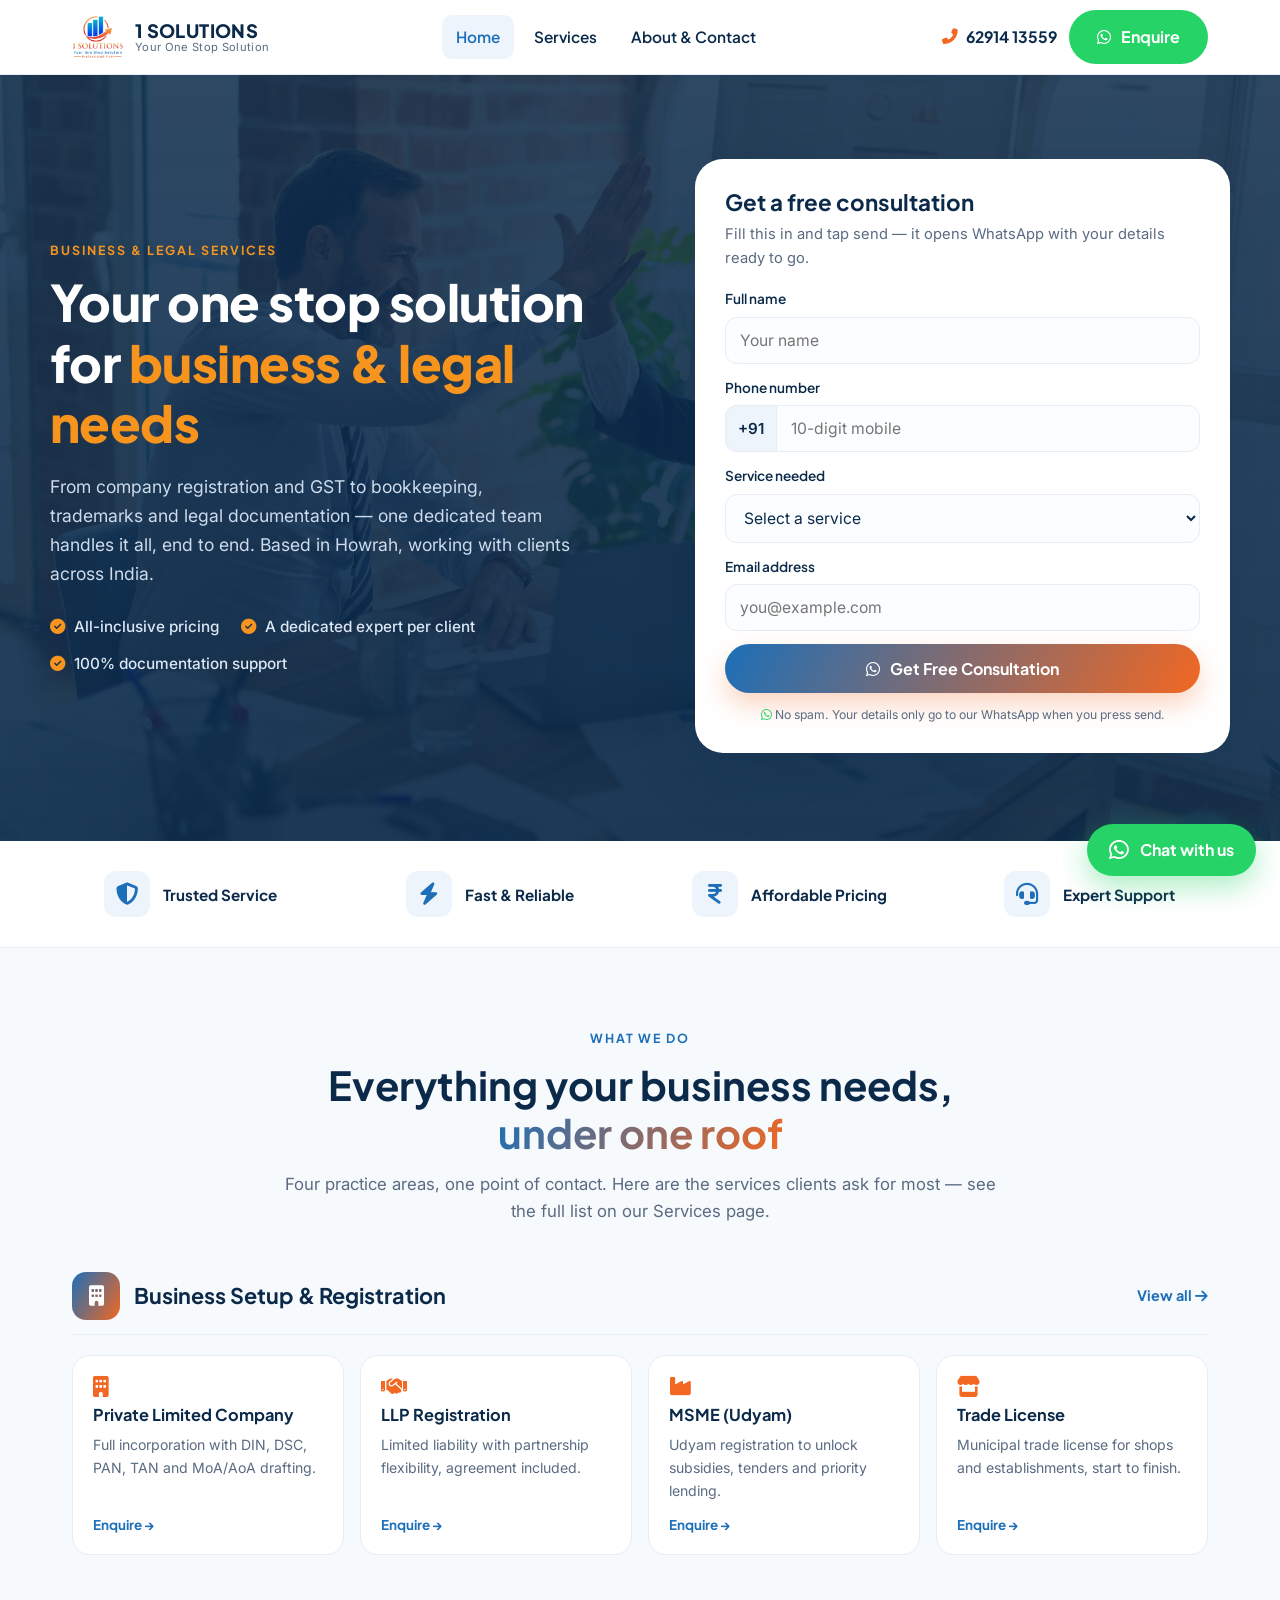
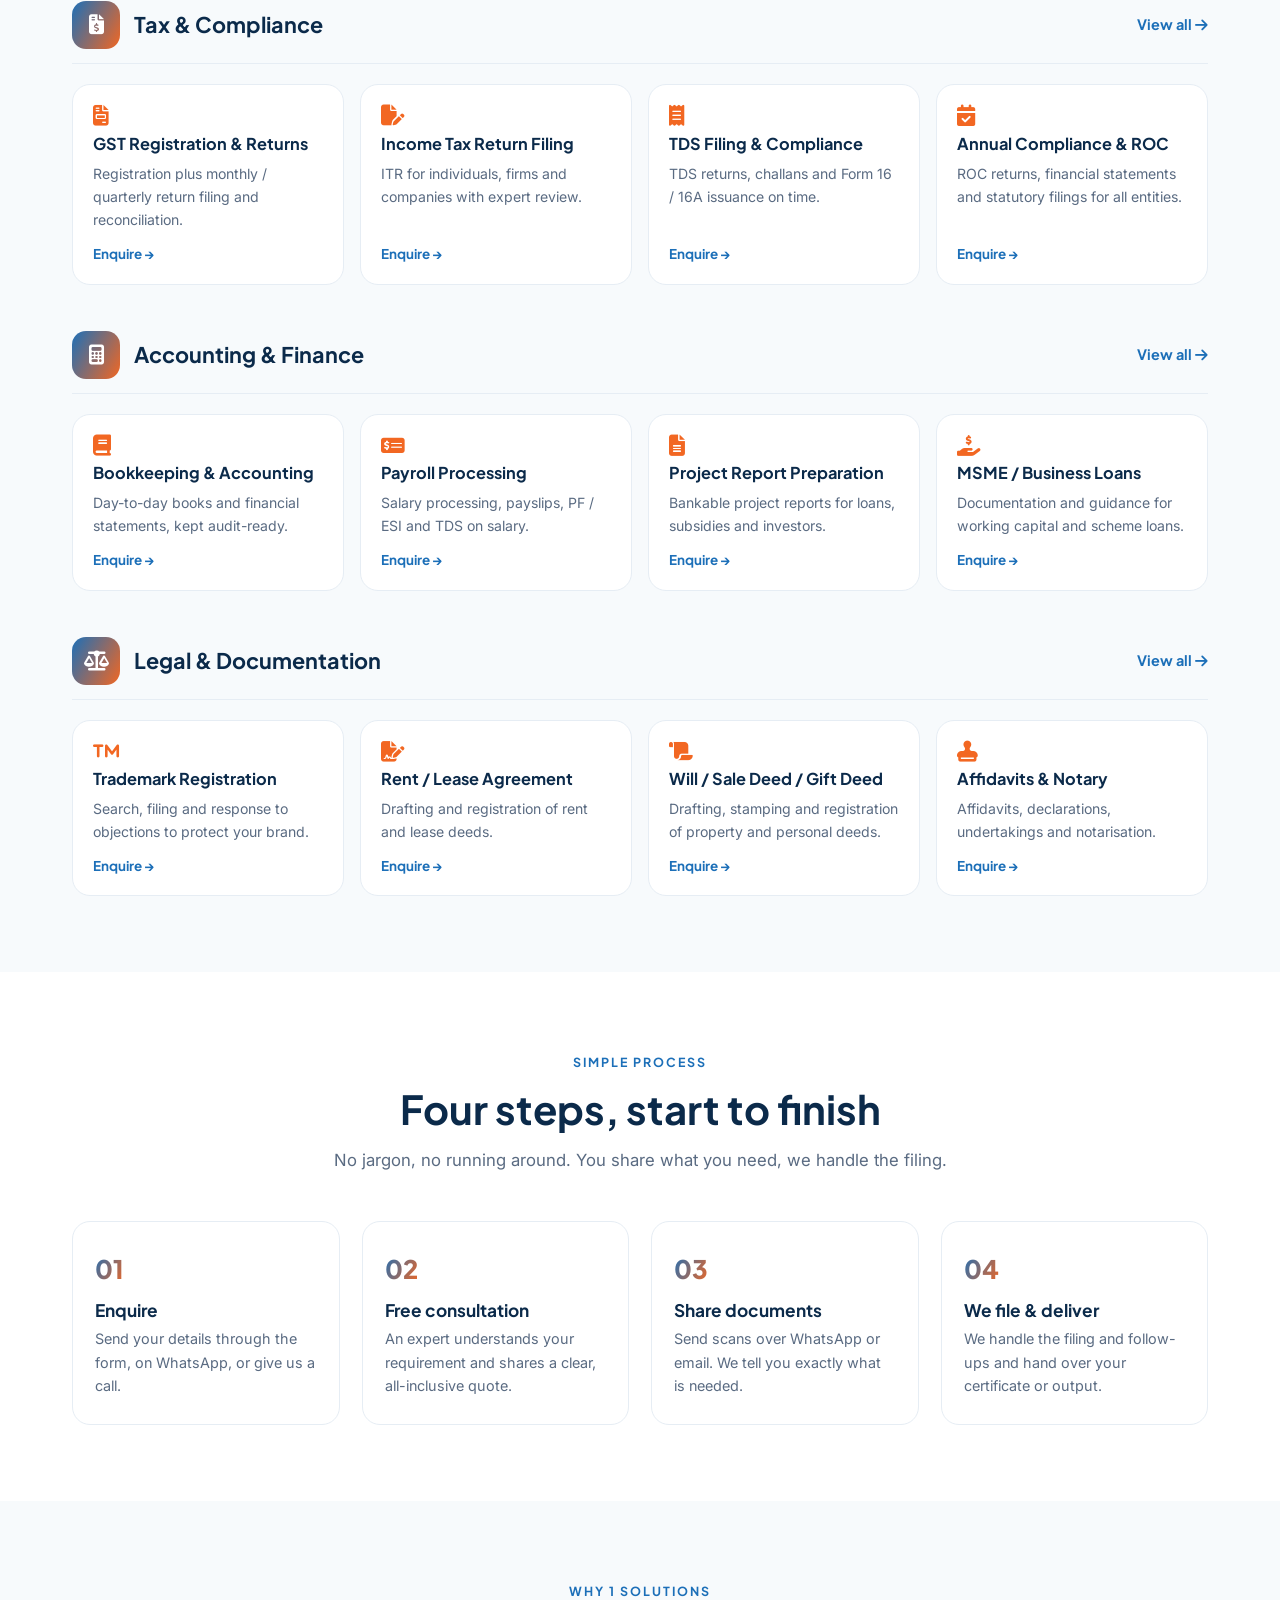
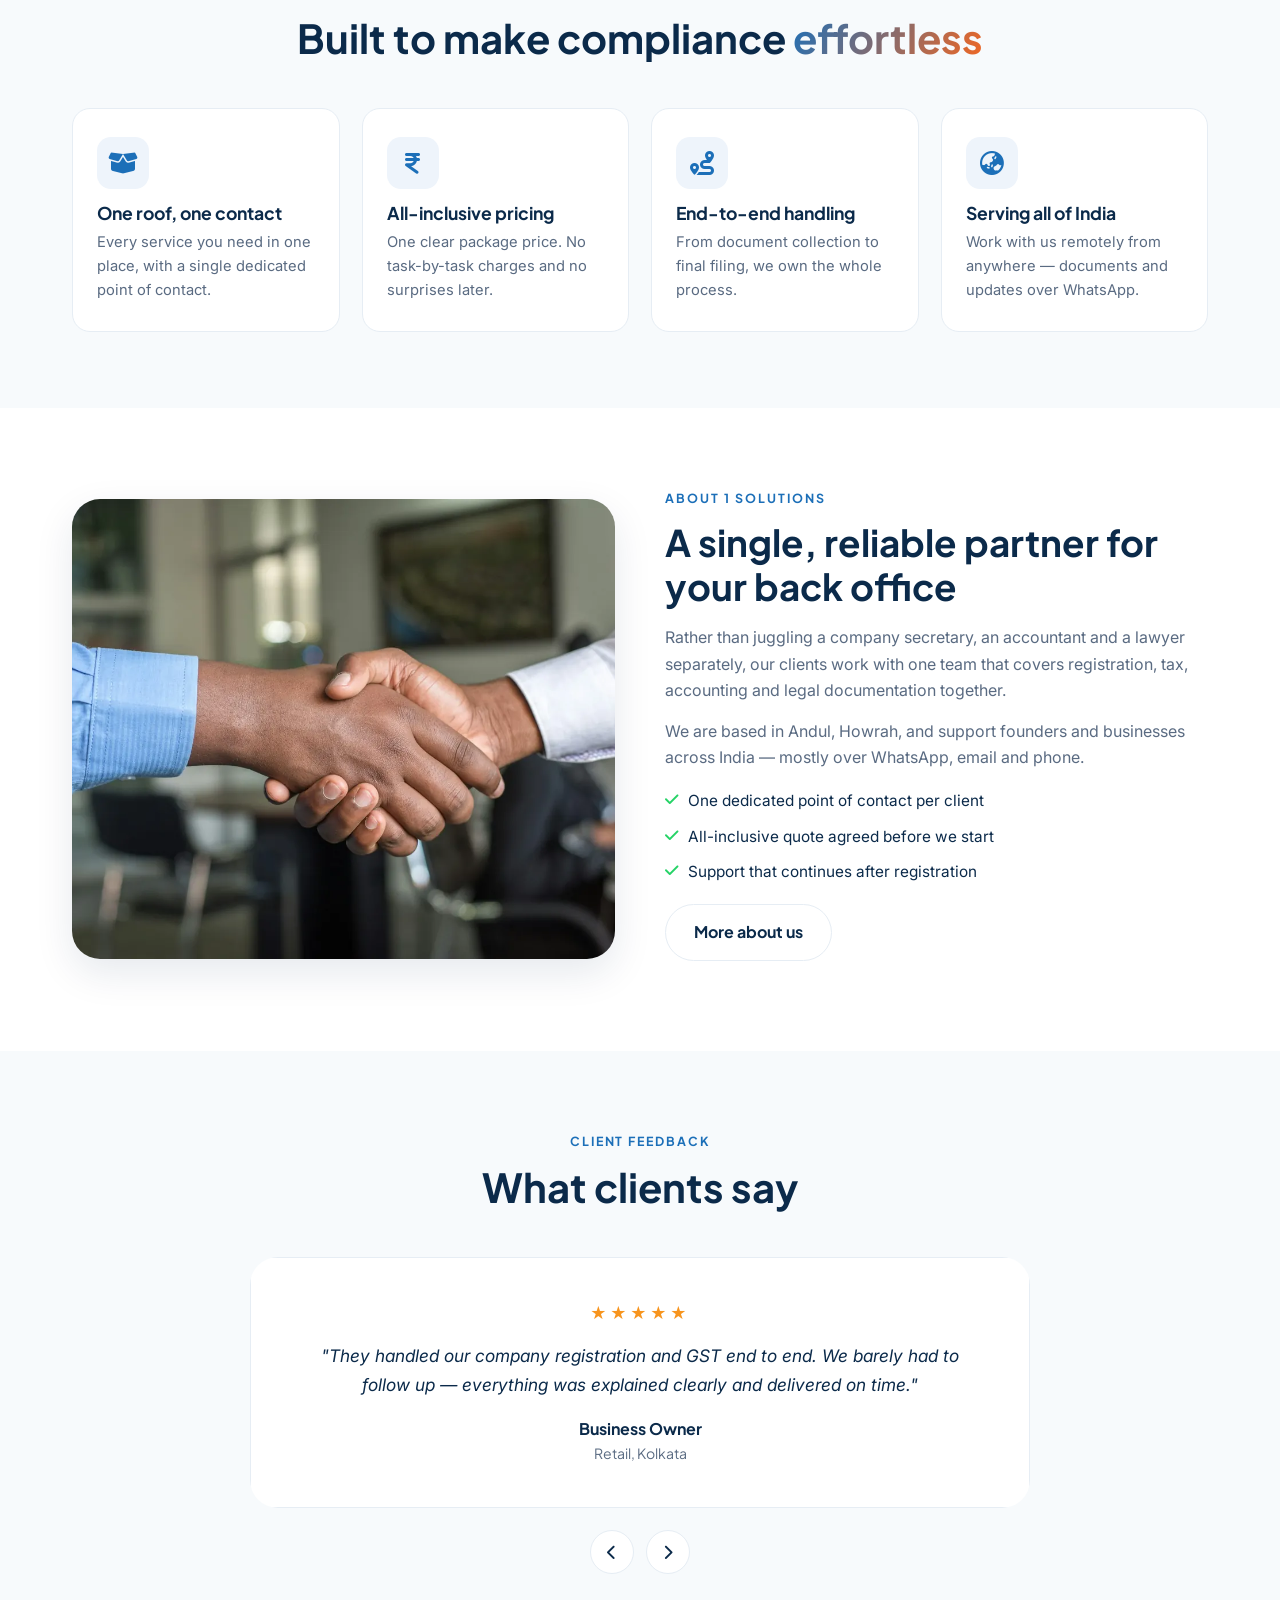
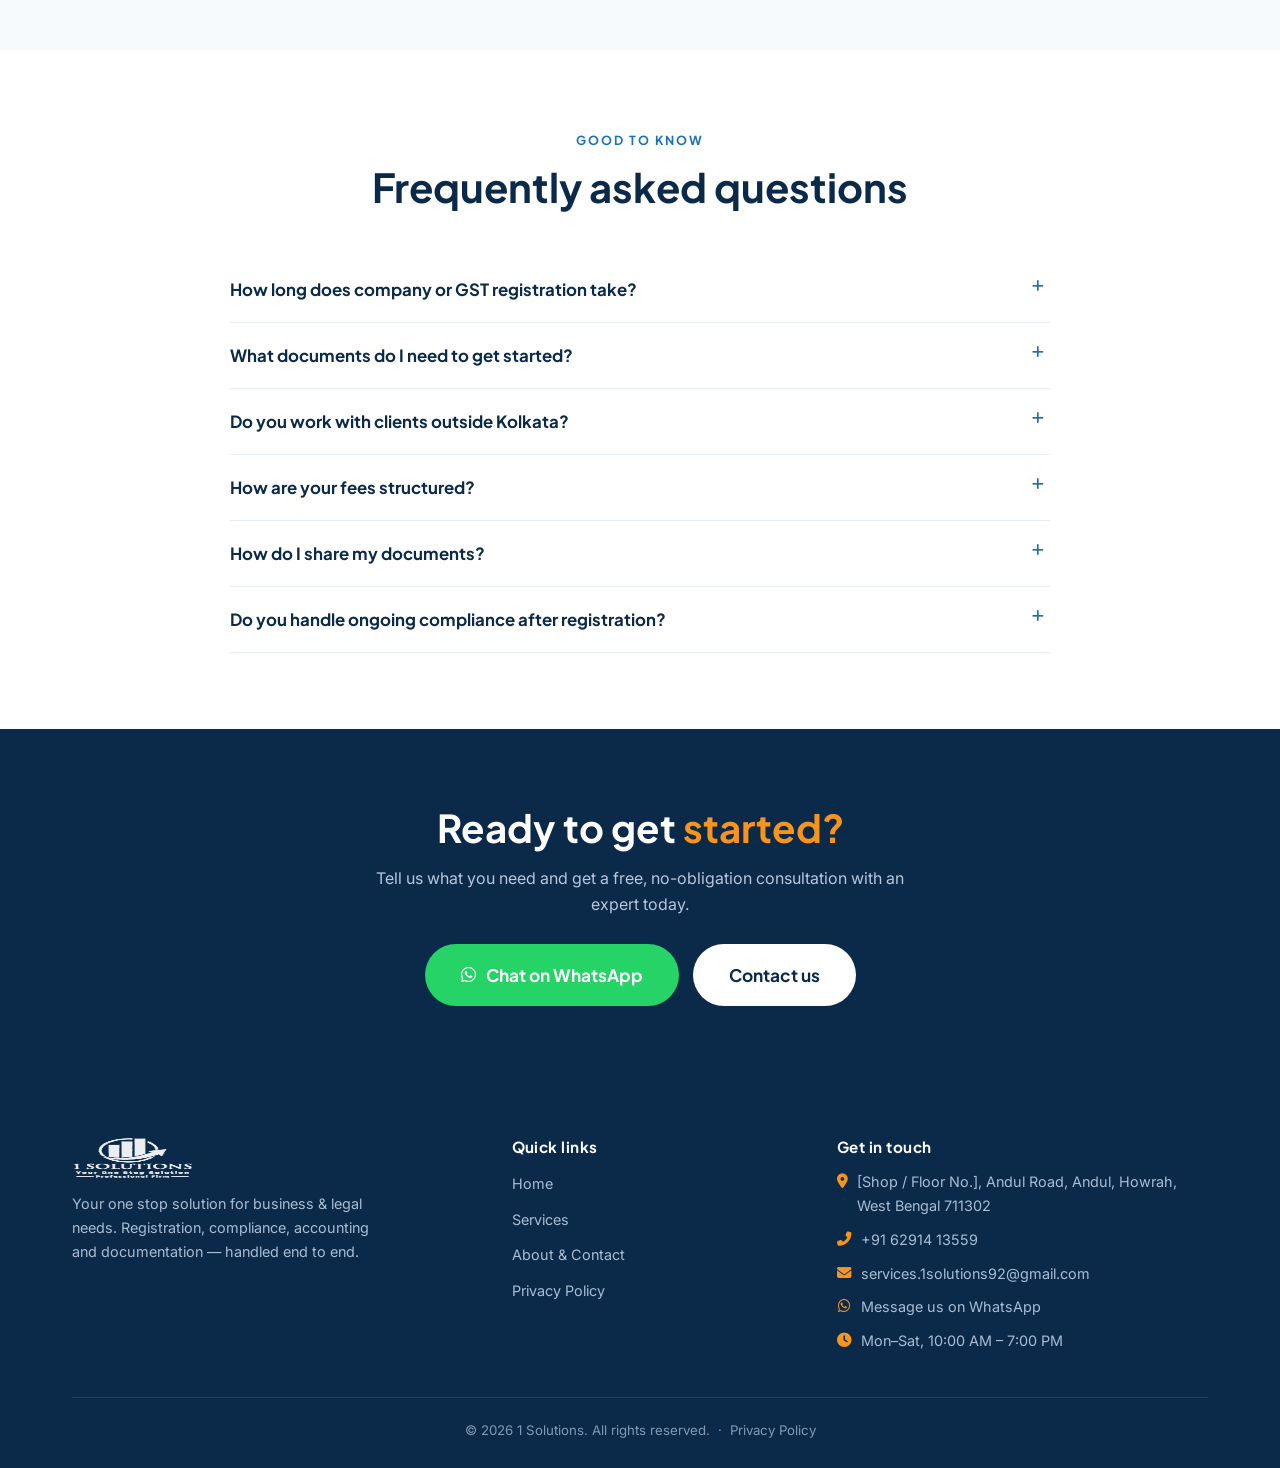
==== index.html @ abbb56d8 "Build 1 Solutions marketing site Four-page static site (no build step) per Spec.md / Decisions.md: -" ====
<!DOCTYPE html>
<html lang="en">
<head>
  <meta charset="UTF-8" />
  <meta name="viewport" content="width=device-width, initial-scale=1.0" />
  <title>1 Solutions | Business Registration, Tax, Accounting &amp; Legal Services in Kolkata</title>
  <meta name="description" content="1 Solutions is your one stop solution for business &amp; legal needs in Kolkata — company registration, GST, ITR, bookkeeping, trademark, rent agreements and more. Serving clients across India. Free consultation on WhatsApp." />
  <link rel="canonical" href="https://1solutions.space/" />

  <meta property="og:type" content="website" />
  <meta property="og:title" content="1 Solutions | One Stop Solution for Business &amp; Legal Needs" />
  <meta property="og:description" content="Company registration, GST, ITR, accounting, trademark and legal documentation — handled end to end. Based in Howrah, serving clients across India." />
  <meta property="og:url" content="https://1solutions.space/" />
  <meta property="og:image" content="https://1solutions.space/images/og.jpg" />
  <meta name="twitter:card" content="summary_large_image" />

  <link rel="icon" href="images/favicon.svg" type="image/svg+xml" />
  <link rel="icon" href="images/favicon-32.png" sizes="32x32" type="image/png" />
  <link rel="apple-touch-icon" href="images/favicon.png" />

  <link rel="preconnect" href="https://fonts.googleapis.com" />
  <link rel="preconnect" href="https://fonts.gstatic.com" crossorigin />
  <link href="https://fonts.googleapis.com/css2?family=Inter:wght@400;500;600&family=Plus+Jakarta+Sans:wght@600;700;800&display=swap" rel="stylesheet" />
  <link rel="stylesheet" href="https://cdnjs.cloudflare.com/ajax/libs/font-awesome/6.5.1/css/all.min.css" />
  <link rel="stylesheet" href="css/styles.css" />

  <!-- Google Analytics 4 — paste snippet here when ready -->

  <script type="application/ld+json">
  {
    "@context": "https://schema.org",
    "@type": "ProfessionalService",
    "name": "1 Solutions",
    "description": "One stop solution for business and legal needs — business registration, tax and compliance, accounting and legal documentation services.",
    "url": "https://1solutions.space/",
    "image": "https://1solutions.space/images/og.jpg",
    "telephone": "+91-6291413559",
    "email": "services.1solutions92@gmail.com",
    "priceRange": "$$",
    "address": {
      "@type": "PostalAddress",
      "streetAddress": "Andul Road, Andul",
      "addressLocality": "Howrah",
      "addressRegion": "West Bengal",
      "postalCode": "711302",
      "addressCountry": "IN"
    },
    "areaServed": "IN",
    "openingHours": "Mo-Sa 10:00-19:00"
  }
  </script>
</head>
<body>

<!-- ===== HEADER ===== -->
<header class="site-header">
  <div class="container header-inner">
    <a href="index.html" class="brand" aria-label="1 Solutions home">
      <img src="images/logo-cleaned.png" alt="1 Solutions logo" width="120" height="99" />
      <span class="brand-text">
        <span class="brand-name">1 SOLUTIONS</span>
        <span class="brand-tag">Your One Stop Solution</span>
      </span>
    </a>
    <nav class="nav" id="primary-nav" aria-label="Primary">
      <a href="index.html" class="is-active">Home</a>
      <a href="services.html">Services</a>
      <a href="about-contact.html">About &amp; Contact</a>
    </nav>
    <div class="header-cta">
      <a href="tel:+916291413559" class="header-phone"><i class="fas fa-phone-alt"></i> 62914 13559</a>
      <a href="https://wa.me/916291413559" target="_blank" rel="noopener" class="btn btn--wa"><i class="fab fa-whatsapp"></i> Enquire</a>
      <button class="nav-toggle" aria-label="Open menu" aria-controls="primary-nav" aria-expanded="false"><i class="fas fa-bars"></i></button>
    </div>
  </div>
</header>

<!-- ===== HERO ===== -->
<section class="hero">
  <div class="container hero-inner">
    <div class="hero-copy">
      <span class="eyebrow">Business &amp; Legal Services</span>
      <h1>Your one stop solution for <span>business &amp; legal needs</span></h1>
      <p>From company registration and GST to bookkeeping, trademarks and legal documentation — one dedicated team handles it all, end to end. Based in Howrah, working with clients across India.</p>
      <ul class="hero-points">
        <li><i class="fas fa-check-circle"></i> All-inclusive pricing</li>
        <li><i class="fas fa-check-circle"></i> A dedicated expert per client</li>
        <li><i class="fas fa-check-circle"></i> 100% documentation support</li>
      </ul>
    </div>

    <div class="lead-form">
      <h3>Get a free consultation</h3>
      <p class="form-sub">Fill this in and tap send — it opens WhatsApp with your details ready to go.</p>
      <form data-wa-form novalidate>
        <div class="field">
          <label for="lf-name">Full name</label>
          <input type="text" id="lf-name" name="name" autocomplete="name" placeholder="Your name" />
          <span class="field-error">Please enter your name.</span>
        </div>
        <div class="field">
          <label for="lf-phone">Phone number</label>
          <div class="phone-group">
            <span class="prefix">+91</span>
            <input type="tel" id="lf-phone" name="phone" inputmode="numeric" autocomplete="tel-national" placeholder="10-digit mobile" />
          </div>
          <span class="field-error">Enter a valid 10-digit mobile number.</span>
        </div>
        <div class="field">
          <label for="lf-service">Service needed</label>
          <select id="lf-service" name="service">
            <option value="">Select a service</option>
            <optgroup label="Business Setup &amp; Registration">
              <option>Private Limited Company Registration</option>
              <option>LLP Registration</option>
              <option>One Person Company (OPC) Registration</option>
              <option>Partnership Firm Registration</option>
              <option>Sole Proprietorship Registration</option>
              <option>Section 8 Company Registration</option>
              <option>Trust / Society / NGO Registration</option>
              <option>MSME (Udyam) Registration</option>
              <option>Digital Signature Certificate (DSC)</option>
              <option>Trade License</option>
              <option>FSSAI License</option>
              <option>Drug License / Pharmacy Registration</option>
              <option>Government Contractor (GeM) Registration</option>
            </optgroup>
            <optgroup label="Tax &amp; Compliance">
              <option>GST Registration &amp; Return Filing</option>
              <option>Income Tax Return (ITR) Filing</option>
              <option>TDS Filing &amp; Compliance</option>
              <option>Annual Compliance &amp; ROC Filings</option>
            </optgroup>
            <optgroup label="Accounting &amp; Finance">
              <option>Bookkeeping &amp; Accounting</option>
              <option>Payroll Processing</option>
              <option>Project Report Preparation</option>
              <option>MSME / Business Loan Assistance</option>
            </optgroup>
            <optgroup label="Legal &amp; Documentation">
              <option>Trademark Registration</option>
              <option>Rent / Lease Agreement</option>
              <option>Tenant Police Verification</option>
              <option>Will / Sale Deed / Gift Deed</option>
              <option>Affidavits &amp; Declarations</option>
              <option>Legal Heir Certificate</option>
              <option>Notary Services</option>
            </optgroup>
            <option>Other</option>
          </select>
          <span class="field-error">Please choose a service.</span>
        </div>
        <div class="field">
          <label for="lf-email">Email address</label>
          <input type="email" id="lf-email" name="email" autocomplete="email" placeholder="you@example.com" />
          <span class="field-error">Please enter a valid email address.</span>
        </div>
        <input class="hp-field" type="text" name="company" tabindex="-1" autocomplete="off" aria-hidden="true" />
        <button type="submit" class="btn btn--primary btn--block"><i class="fab fa-whatsapp"></i> Get Free Consultation</button>
        <p class="form-done" hidden><i class="fas fa-check-circle" style="color:var(--wa-green)"></i> WhatsApp should have opened — just press send.</p>
        <p class="form-note"><i class="fab fa-whatsapp"></i> No spam. Your details only go to our WhatsApp when you press send.</p>
      </form>
    </div>
  </div>
</section>

<!-- ===== TRUST STRIP ===== -->
<div class="trust-strip">
  <div class="container trust-grid">
    <div class="trust-item"><i class="fas fa-shield-halved"></i> <span>Trusted Service</span></div>
    <div class="trust-item"><i class="fas fa-bolt"></i> <span>Fast &amp; Reliable</span></div>
    <div class="trust-item"><i class="fas fa-indian-rupee-sign"></i> <span>Affordable Pricing</span></div>
    <div class="trust-item"><i class="fas fa-headset"></i> <span>Expert Support</span></div>
  </div>
</div>

<!-- ===== SERVICES BY CATEGORY ===== -->
<section class="section section--tint">
  <div class="container">
    <div class="section-head">
      <span class="eyebrow">What we do</span>
      <h2>Everything your business needs, <span class="text-gradient">under one roof</span></h2>
      <p>Four practice areas, one point of contact. Here are the services clients ask for most — see the full list on our Services page.</p>
    </div>

    <!-- Business Setup -->
    <div class="cat-block">
      <div class="cat-head">
        <span class="cat-icon"><i class="fas fa-building"></i></span>
        <h3>Business Setup &amp; Registration</h3>
        <a href="services.html#business-setup" class="cat-all">View all <i class="fas fa-arrow-right"></i></a>
      </div>
      <div class="svc-grid">
        <a class="svc-card" href="services.html#business-setup"><i class="fas fa-building"></i><h4>Private Limited Company</h4><p>Full incorporation with DIN, DSC, PAN, TAN and MoA/AoA drafting.</p><span class="svc-link">Enquire →</span></a>
        <a class="svc-card" href="services.html#business-setup"><i class="fas fa-handshake"></i><h4>LLP Registration</h4><p>Limited liability with partnership flexibility, agreement included.</p><span class="svc-link">Enquire →</span></a>
        <a class="svc-card" href="services.html#business-setup"><i class="fas fa-industry"></i><h4>MSME (Udyam)</h4><p>Udyam registration to unlock subsidies, tenders and priority lending.</p><span class="svc-link">Enquire →</span></a>
        <a class="svc-card" href="services.html#business-setup"><i class="fas fa-store"></i><h4>Trade License</h4><p>Municipal trade license for shops and establishments, start to finish.</p><span class="svc-link">Enquire →</span></a>
      </div>
    </div>

    <!-- Tax & Compliance -->
    <div class="cat-block">
      <div class="cat-head">
        <span class="cat-icon"><i class="fas fa-file-invoice-dollar"></i></span>
        <h3>Tax &amp; Compliance</h3>
        <a href="services.html#tax-compliance" class="cat-all">View all <i class="fas fa-arrow-right"></i></a>
      </div>
      <div class="svc-grid">
        <a class="svc-card" href="services.html#tax-compliance"><i class="fas fa-file-invoice"></i><h4>GST Registration &amp; Returns</h4><p>Registration plus monthly / quarterly return filing and reconciliation.</p><span class="svc-link">Enquire →</span></a>
        <a class="svc-card" href="services.html#tax-compliance"><i class="fas fa-file-pen"></i><h4>Income Tax Return Filing</h4><p>ITR for individuals, firms and companies with expert review.</p><span class="svc-link">Enquire →</span></a>
        <a class="svc-card" href="services.html#tax-compliance"><i class="fas fa-receipt"></i><h4>TDS Filing &amp; Compliance</h4><p>TDS returns, challans and Form 16 / 16A issuance on time.</p><span class="svc-link">Enquire →</span></a>
        <a class="svc-card" href="services.html#tax-compliance"><i class="fas fa-calendar-check"></i><h4>Annual Compliance &amp; ROC</h4><p>ROC returns, financial statements and statutory filings for all entities.</p><span class="svc-link">Enquire →</span></a>
      </div>
    </div>

    <!-- Accounting & Finance -->
    <div class="cat-block">
      <div class="cat-head">
        <span class="cat-icon"><i class="fas fa-calculator"></i></span>
        <h3>Accounting &amp; Finance</h3>
        <a href="services.html#accounting-finance" class="cat-all">View all <i class="fas fa-arrow-right"></i></a>
      </div>
      <div class="svc-grid">
        <a class="svc-card" href="services.html#accounting-finance"><i class="fas fa-book"></i><h4>Bookkeeping &amp; Accounting</h4><p>Day-to-day books and financial statements, kept audit-ready.</p><span class="svc-link">Enquire →</span></a>
        <a class="svc-card" href="services.html#accounting-finance"><i class="fas fa-money-check-dollar"></i><h4>Payroll Processing</h4><p>Salary processing, payslips, PF / ESI and TDS on salary.</p><span class="svc-link">Enquire →</span></a>
        <a class="svc-card" href="services.html#accounting-finance"><i class="fas fa-file-lines"></i><h4>Project Report Preparation</h4><p>Bankable project reports for loans, subsidies and investors.</p><span class="svc-link">Enquire →</span></a>
        <a class="svc-card" href="services.html#accounting-finance"><i class="fas fa-hand-holding-dollar"></i><h4>MSME / Business Loans</h4><p>Documentation and guidance for working capital and scheme loans.</p><span class="svc-link">Enquire →</span></a>
      </div>
    </div>

    <!-- Legal & Documentation -->
    <div class="cat-block">
      <div class="cat-head">
        <span class="cat-icon"><i class="fas fa-scale-balanced"></i></span>
        <h3>Legal &amp; Documentation</h3>
        <a href="services.html#legal-documentation" class="cat-all">View all <i class="fas fa-arrow-right"></i></a>
      </div>
      <div class="svc-grid">
        <a class="svc-card" href="services.html#legal-documentation"><i class="fas fa-trademark"></i><h4>Trademark Registration</h4><p>Search, filing and response to objections to protect your brand.</p><span class="svc-link">Enquire →</span></a>
        <a class="svc-card" href="services.html#legal-documentation"><i class="fas fa-file-signature"></i><h4>Rent / Lease Agreement</h4><p>Drafting and registration of rent and lease deeds.</p><span class="svc-link">Enquire →</span></a>
        <a class="svc-card" href="services.html#legal-documentation"><i class="fas fa-scroll"></i><h4>Will / Sale Deed / Gift Deed</h4><p>Drafting, stamping and registration of property and personal deeds.</p><span class="svc-link">Enquire →</span></a>
        <a class="svc-card" href="services.html#legal-documentation"><i class="fas fa-stamp"></i><h4>Affidavits &amp; Notary</h4><p>Affidavits, declarations, undertakings and notarisation.</p><span class="svc-link">Enquire →</span></a>
      </div>
    </div>
  </div>
</section>

<!-- ===== HOW IT WORKS ===== -->
<section class="section section--white">
  <div class="container">
    <div class="section-head">
      <span class="eyebrow">Simple process</span>
      <h2>Four steps, start to finish</h2>
      <p>No jargon, no running around. You share what you need, we handle the filing.</p>
    </div>
    <div class="steps">
      <div class="step"><h4>Enquire</h4><p>Send your details through the form, on WhatsApp, or give us a call.</p></div>
      <div class="step"><h4>Free consultation</h4><p>An expert understands your requirement and shares a clear, all-inclusive quote.</p></div>
      <div class="step"><h4>Share documents</h4><p>Send scans over WhatsApp or email. We tell you exactly what is needed.</p></div>
      <div class="step"><h4>We file &amp; deliver</h4><p>We handle the filing and follow-ups and hand over your certificate or output.</p></div>
    </div>
  </div>
</section>

<!-- ===== WHY CHOOSE ===== -->
<section class="section section--tint">
  <div class="container">
    <div class="section-head">
      <span class="eyebrow">Why 1 Solutions</span>
      <h2>Built to make compliance <span class="text-gradient">effortless</span></h2>
    </div>
    <div class="why-grid">
      <div class="why-card"><i class="fas fa-box-open"></i><h4>One roof, one contact</h4><p>Every service you need in one place, with a single dedicated point of contact.</p></div>
      <div class="why-card"><i class="fas fa-indian-rupee-sign"></i><h4>All-inclusive pricing</h4><p>One clear package price. No task-by-task charges and no surprises later.</p></div>
      <div class="why-card"><i class="fas fa-route"></i><h4>End-to-end handling</h4><p>From document collection to final filing, we own the whole process.</p></div>
      <div class="why-card"><i class="fas fa-earth-asia"></i><h4>Serving all of India</h4><p>Work with us remotely from anywhere — documents and updates over WhatsApp.</p></div>
    </div>
  </div>
</section>

<!-- ===== ABOUT PREVIEW ===== -->
<section class="section section--white">
  <div class="container split">
    <img src="images/handshake.webp" alt="Advisers meeting a client" width="1200" height="800" loading="lazy" />
    <div>
      <span class="eyebrow">About 1 Solutions</span>
      <h2>A single, reliable partner for your back office</h2>
      <p>Rather than juggling a company secretary, an accountant and a lawyer separately, our clients work with one team that covers registration, tax, accounting and legal documentation together.</p>
      <p>We are based in Andul, Howrah, and support founders and businesses across India — mostly over WhatsApp, email and phone.</p>
      <ul class="checklist">
        <li><i class="fas fa-check"></i> One dedicated point of contact per client</li>
        <li><i class="fas fa-check"></i> All-inclusive quote agreed before we start</li>
        <li><i class="fas fa-check"></i> Support that continues after registration</li>
      </ul>
      <p style="margin-top:20px"><a href="about-contact.html" class="btn btn--ghost">More about us</a></p>
    </div>
  </div>
</section>

<!-- ===== TESTIMONIALS ===== -->
<section class="section section--tint">
  <div class="container">
    <div class="section-head">
      <span class="eyebrow">Client feedback</span>
      <h2>What clients say</h2>
    </div>
    <!-- TODO: replace these placeholders with real, attributable client reviews -->
    <div class="tst-slider">
      <div class="tst-viewport">
        <div class="tst-track" id="tst-track">
          <figure class="tst-item">
            <div class="stars">★★★★★</div>
            <blockquote>"They handled our company registration and GST end to end. We barely had to follow up — everything was explained clearly and delivered on time."</blockquote>
            <figcaption class="tst-author">Business Owner <span>Retail, Kolkata</span></figcaption>
          </figure>
          <figure class="tst-item">
            <div class="stars">★★★★★</div>
            <blockquote>"One team for accounting, TDS and annual compliance. Having a single point of contact instead of chasing different people made a big difference."</blockquote>
            <figcaption class="tst-author">Director <span>Services firm, Howrah</span></figcaption>
          </figure>
          <figure class="tst-item">
            <div class="stars">★★★★★</div>
            <blockquote>"Got my trademark and rent agreement sorted without a single office visit. Responsive on WhatsApp and the pricing was exactly what was quoted."</blockquote>
            <figcaption class="tst-author">Founder <span>Startup, West Bengal</span></figcaption>
          </figure>
        </div>
      </div>
      <div class="tst-controls">
        <button data-tst="prev" aria-label="Previous testimonial"><i class="fas fa-chevron-left"></i></button>
        <button data-tst="next" aria-label="Next testimonial"><i class="fas fa-chevron-right"></i></button>
      </div>
    </div>
  </div>
</section>

<!-- ===== FAQ ===== -->
<section class="section section--white">
  <div class="container">
    <div class="section-head">
      <span class="eyebrow">Good to know</span>
      <h2>Frequently asked questions</h2>
    </div>
    <div class="faq-list">
      <div class="faq-item">
        <button class="faq-q" aria-expanded="false">How long does company or GST registration take?</button>
        <div class="faq-a"><p>It depends on the service and how quickly documents and approvals come through. GST registration is usually among the quicker ones, while company incorporation involves a few sequential government steps. During your free consultation we will give you a realistic timeline for your specific case.</p></div>
      </div>
      <div class="faq-item">
        <button class="faq-q" aria-expanded="false">What documents do I need to get started?</button>
        <div class="faq-a"><p>For most registrations you will need identity and address proof (PAN, Aadhaar), a photograph, and proof of business address such as a utility bill and rent agreement or NOC. We send you a precise checklist for your service once you enquire, so nothing is missed.</p></div>
      </div>
      <div class="faq-item">
        <button class="faq-q" aria-expanded="false">Do you work with clients outside Kolkata?</button>
        <div class="faq-a"><p>Yes. We are based in Howrah, West Bengal, and work with clients across India. The entire process — consultation, document collection and updates — can be handled remotely over WhatsApp, email and phone.</p></div>
      </div>
      <div class="faq-item">
        <button class="faq-q" aria-expanded="false">How are your fees structured?</button>
        <div class="faq-a"><p>We quote a single all-inclusive package price after understanding your requirement, so you know the full cost upfront. Government fees, where applicable, are part of that quote. There are no separate task-by-task charges added later.</p></div>
      </div>
      <div class="faq-item">
        <button class="faq-q" aria-expanded="false">How do I share my documents?</button>
        <div class="faq-a"><p>Most clients send scans or clear photos over WhatsApp or email. We will confirm which documents are required and check them before filing.</p></div>
      </div>
      <div class="faq-item">
        <button class="faq-q" aria-expanded="false">Do you handle ongoing compliance after registration?</button>
        <div class="faq-a"><p>Yes. Beyond one-time registrations we handle recurring work — GST returns, TDS filing, bookkeeping, payroll and annual ROC compliance — so you can stay compliant without tracking every deadline yourself.</p></div>
      </div>
    </div>
  </div>
</section>

<!-- ===== CTA BAND ===== -->
<section class="section section--navy cta-band">
  <div class="container">
    <h2>Ready to get <span>started?</span></h2>
    <p>Tell us what you need and get a free, no-obligation consultation with an expert today.</p>
    <div class="cta-actions">
      <a href="https://wa.me/916291413559" target="_blank" rel="noopener" class="btn btn--wa btn--lg"><i class="fab fa-whatsapp"></i> Chat on WhatsApp</a>
      <a href="about-contact.html" class="btn btn--light btn--lg">Contact us</a>
    </div>
  </div>
</section>

<!-- ===== FOOTER ===== -->
<footer class="site-footer">
  <div class="container">
    <div class="footer-grid">
      <div class="footer-brand">
        <img src="images/logo-cleaned.png" alt="1 Solutions" width="120" height="99" />
        <p>Your one stop solution for business &amp; legal needs. Registration, compliance, accounting and documentation — handled end to end.</p>
      </div>
      <div class="footer-col">
        <h4>Quick links</h4>
        <ul>
          <li><a href="index.html">Home</a></li>
          <li><a href="services.html">Services</a></li>
          <li><a href="about-contact.html">About &amp; Contact</a></li>
          <li><a href="privacy.html">Privacy Policy</a></li>
        </ul>
      </div>
      <div class="footer-col footer-contact">
        <h4>Get in touch</h4>
        <p><i class="fas fa-location-dot"></i> <span>[Shop / Floor No.], Andul Road, Andul, Howrah, West Bengal 711302</span></p>
        <p><i class="fas fa-phone-alt"></i> <a href="tel:+916291413559">+91 62914 13559</a></p>
        <p><i class="fas fa-envelope"></i> <a href="mailto:services.1solutions92@gmail.com">services.1solutions92@gmail.com</a></p>
        <p><i class="fab fa-whatsapp"></i> <a href="https://wa.me/916291413559" target="_blank" rel="noopener">Message us on WhatsApp</a></p>
        <p><i class="fas fa-clock"></i> <span>Mon–Sat, 10:00 AM – 7:00 PM</span></p>
        <!-- social icons hidden until real profile URLs are available
        <div class="footer-social">
          <a href="#" aria-label="Facebook"><i class="fab fa-facebook"></i></a>
          <a href="#" aria-label="Instagram"><i class="fab fa-instagram"></i></a>
          <a href="#" aria-label="LinkedIn"><i class="fab fa-linkedin"></i></a>
        </div>
        -->
      </div>
    </div>
    <div class="footer-bottom">
      &copy; <span id="year">2026</span> 1 Solutions. All rights reserved. &nbsp;·&nbsp; <a href="privacy.html">Privacy Policy</a>
    </div>
  </div>
</footer>

<a href="https://wa.me/916291413559" target="_blank" rel="noopener" class="wa-float" aria-label="Chat with us on WhatsApp">
  <i class="fab fa-whatsapp"></i><span>Chat with us</span>
</a>

<script src="js/main.js"></script>
</body>
</html>
---- css/styles.css ----
/* ============================================================
   1 Solutions — shared stylesheet
   Palette tokens, layout, components. No build step.
   ============================================================ */

:root {
  --navy: #0b2a4a;
  --navy-800: #0f335a;
  --navy-700: #14406e;
  --blue: #1c6fb8;
  --blue-600: #1a63a4;
  --orange: #f26722;
  --orange-light: #f7941d;
  --bg: #f7fafc;
  --surface: #ffffff;
  --line: #e6edf4;
  --text: #0b2a4a;
  --muted: #5a6b82;
  --wa-green: #25d366;
  --wa-green-dark: #1da851;

  --radius-sm: 12px;
  --radius: 18px;
  --radius-lg: 28px;
  --shadow-sm: 0 4px 14px rgba(11, 42, 74, 0.06);
  --shadow: 0 14px 38px rgba(11, 42, 74, 0.10);
  --shadow-lg: 0 28px 60px rgba(11, 42, 74, 0.18);

  --gradient: linear-gradient(120deg, var(--blue) 0%, var(--orange) 100%);
  --container: 1180px;
  --font-head: "Plus Jakarta Sans", system-ui, -apple-system, "Segoe UI", Roboto, sans-serif;
  --font-body: "Inter", system-ui, -apple-system, "Segoe UI", Roboto, sans-serif;
}

/* ===== RESET ===== */
*, *::before, *::after { margin: 0; padding: 0; box-sizing: border-box; }

html { scroll-behavior: smooth; -webkit-text-size-adjust: 100%; }

body {
  font-family: var(--font-body);
  background: var(--bg);
  color: var(--text);
  line-height: 1.65;
  font-size: 1rem;
  -webkit-font-smoothing: antialiased;
}

img { max-width: 100%; display: block; }
a { color: inherit; text-decoration: none; }
ul { list-style: none; }

h1, h2, h3, h4 { font-family: var(--font-head); line-height: 1.2; color: var(--navy); font-weight: 700; }

.container { max-width: var(--container); margin: 0 auto; padding: 0 22px; }

.section { padding: 76px 0; }
.section--tint { background: var(--bg); }
.section--white { background: var(--surface); }
.section--navy { background: var(--navy); color: #dbe6f2; }
.section--navy h2, .section--navy h3 { color: #fff; }

.eyebrow {
  font-family: var(--font-head);
  font-weight: 700;
  font-size: 0.78rem;
  letter-spacing: 0.16em;
  text-transform: uppercase;
  color: var(--blue);
  display: inline-block;
  margin-bottom: 12px;
}
.section--navy .eyebrow { color: var(--orange-light); }

.section-head { text-align: center; max-width: 720px; margin: 0 auto 46px; }
.section-head h2 { font-size: clamp(1.8rem, 3.5vw, 2.5rem); }
.section-head p { color: var(--muted); margin-top: 14px; font-size: 1.05rem; }
.section--navy .section-head p { color: #b8c7db; }

.text-gradient {
  background: var(--gradient);
  -webkit-background-clip: text;
  background-clip: text;
  color: transparent;
}

/* ===== BUTTONS ===== */
.btn {
  display: inline-flex;
  align-items: center;
  justify-content: center;
  gap: 10px;
  font-family: var(--font-head);
  font-weight: 700;
  font-size: 1rem;
  padding: 14px 28px;
  border-radius: 999px;
  border: none;
  cursor: pointer;
  transition: transform 0.18s ease, box-shadow 0.18s ease, background 0.18s ease;
  white-space: nowrap;
}
.btn--primary { background: var(--gradient); color: #fff; box-shadow: 0 12px 26px rgba(242, 103, 34, 0.28); }
.btn--primary:hover { transform: translateY(-2px); box-shadow: 0 18px 34px rgba(242, 103, 34, 0.36); }
.btn--wa { background: var(--wa-green); color: #fff; }
.btn--wa:hover { background: var(--wa-green-dark); transform: translateY(-2px); }
.btn--ghost { background: transparent; color: var(--navy); border: 1.5px solid var(--line); }
.btn--ghost:hover { border-color: var(--blue); color: var(--blue); }
.btn--light { background: #fff; color: var(--navy); }
.btn--light:hover { transform: translateY(-2px); box-shadow: var(--shadow); }
.btn--block { width: 100%; }
.btn--lg { padding: 17px 36px; font-size: 1.08rem; }

/* ===== HEADER ===== */
.site-header {
  position: sticky;
  top: 0;
  z-index: 100;
  background: rgba(255, 255, 255, 0.94);
  backdrop-filter: blur(10px);
  border-bottom: 1px solid var(--line);
}
.header-inner {
  display: flex;
  align-items: center;
  justify-content: space-between;
  gap: 20px;
  height: 74px;
}
.brand { display: flex; align-items: center; gap: 12px; }
.brand img { height: 42px; width: auto; }
.brand-text { display: flex; flex-direction: column; line-height: 1.15; }
.brand-text .brand-name { font-family: var(--font-head); font-weight: 800; font-size: 1.15rem; color: var(--navy); letter-spacing: 0.02em; }
.brand-text .brand-tag { font-size: 0.7rem; color: var(--muted); letter-spacing: 0.03em; }

.nav { display: flex; align-items: center; gap: 6px; }
.nav a {
  font-family: var(--font-head);
  font-weight: 600;
  font-size: 0.96rem;
  color: var(--navy);
  padding: 9px 14px;
  border-radius: 10px;
  transition: color 0.15s, background 0.15s;
}
.nav a:hover, .nav a.is-active { color: var(--blue); background: #eef4fb; }

.header-cta { display: flex; align-items: center; gap: 12px; }
.header-phone { display: inline-flex; align-items: center; gap: 8px; font-family: var(--font-head); font-weight: 700; color: var(--navy); font-size: 0.98rem; }
.header-phone i { color: var(--orange); }

.nav-toggle {
  display: none;
  background: none;
  border: none;
  font-size: 1.5rem;
  color: var(--navy);
  cursor: pointer;
  padding: 6px;
}

/* ===== HERO ===== */
.hero {
  position: relative;
  color: #fff;
  background: linear-gradient(180deg, rgba(11, 42, 74, 0.86), rgba(11, 42, 74, 0.92)), url("../images/hero.webp") center/cover no-repeat;
}
.hero-inner {
  display: grid;
  grid-template-columns: 1.05fr 0.95fr;
  gap: 54px;
  align-items: center;
  padding: 84px 0 88px;
}
.hero-copy .eyebrow { color: var(--orange-light); }
.hero-copy h1 {
  color: #fff;
  font-size: clamp(2.1rem, 4.6vw, 3.15rem);
  font-weight: 800;
  letter-spacing: -0.01em;
}
.hero-copy h1 span { color: var(--orange-light); }
.hero-copy p { margin-top: 18px; font-size: 1.1rem; color: #cddbec; max-width: 520px; }

.hero-points { margin-top: 26px; display: flex; flex-wrap: wrap; gap: 12px 22px; }
.hero-points li { display: flex; align-items: center; gap: 9px; font-size: 0.96rem; color: #dce7f4; font-weight: 500; }
.hero-points i { color: var(--orange-light); }

/* ===== LEAD FORM ===== */
.lead-form {
  background: #fff;
  color: var(--text);
  border-radius: var(--radius-lg);
  padding: 30px 30px 28px;
  box-shadow: var(--shadow-lg);
}
.lead-form h3 { font-size: 1.4rem; }
.lead-form .form-sub { color: var(--muted); font-size: 0.92rem; margin: 6px 0 18px; }
.field { margin-bottom: 13px; }
.field label { display: block; font-family: var(--font-head); font-weight: 600; font-size: 0.85rem; margin-bottom: 6px; color: var(--navy); }
.field input, .field select {
  width: 100%;
  padding: 13px 14px;
  border: 1.5px solid var(--line);
  border-radius: var(--radius-sm);
  font-size: 0.98rem;
  font-family: var(--font-body);
  background: #fbfdff;
  color: var(--text);
  transition: border-color 0.15s, background 0.15s;
}
.field input:focus, .field select:focus { outline: none; border-color: var(--blue); background: #fff; }
.field--invalid input, .field--invalid select { border-color: #e0384e; background: #fff6f7; }
.field-error { display: none; color: #d02b40; font-size: 0.8rem; margin-top: 5px; font-weight: 500; }
.field--invalid .field-error { display: block; }

.phone-group { display: flex; }
.phone-group .prefix {
  display: flex; align-items: center;
  padding: 0 12px;
  border: 1.5px solid var(--line);
  border-right: none;
  border-radius: var(--radius-sm) 0 0 var(--radius-sm);
  background: #eef4fb;
  font-weight: 600; font-size: 0.95rem; color: var(--navy);
}
.phone-group input { border-radius: 0 var(--radius-sm) var(--radius-sm) 0; }

.hp-field { position: absolute; left: -9999px; opacity: 0; height: 0; width: 0; }
.form-note { font-size: 0.76rem; color: var(--muted); text-align: center; margin-top: 12px; }
.form-note i { color: var(--wa-green); }

/* ===== TRUST STRIP ===== */
.trust-strip { background: var(--surface); border-bottom: 1px solid var(--line); }
.trust-grid {
  display: grid;
  grid-template-columns: repeat(4, 1fr);
  gap: 18px;
  padding: 30px 0;
}
.trust-item { display: flex; align-items: center; gap: 13px; justify-content: center; }
.trust-item i {
  font-size: 1.4rem;
  color: var(--blue);
  background: #eef4fb;
  width: 46px; height: 46px;
  display: grid; place-items: center;
  border-radius: 12px;
  flex-shrink: 0;
}
.trust-item span { font-family: var(--font-head); font-weight: 700; font-size: 0.95rem; color: var(--navy); }

/* ===== SERVICES BY CATEGORY ===== */
.cat-block { margin-bottom: 46px; }
.cat-block:last-child { margin-bottom: 0; }
.cat-head {
  display: flex;
  align-items: center;
  gap: 14px;
  margin-bottom: 20px;
  padding-bottom: 14px;
  border-bottom: 1px solid var(--line);
}
.cat-head .cat-icon {
  width: 48px; height: 48px;
  border-radius: 14px;
  background: var(--gradient);
  color: #fff;
  display: grid; place-items: center;
  font-size: 1.25rem;
  flex-shrink: 0;
}
.cat-head h3 { font-size: 1.35rem; flex: 1; }
.cat-head .cat-all { font-family: var(--font-head); font-weight: 700; font-size: 0.9rem; color: var(--blue); white-space: nowrap; }
.cat-head .cat-all:hover { color: var(--orange); }

.svc-grid {
  display: grid;
  grid-template-columns: repeat(auto-fill, minmax(250px, 1fr));
  gap: 16px;
}
.svc-card {
  background: var(--surface);
  border: 1px solid var(--line);
  border-radius: var(--radius);
  padding: 20px 20px 18px;
  transition: transform 0.2s, box-shadow 0.2s, border-color 0.2s;
  display: flex;
  flex-direction: column;
  gap: 8px;
}
.section--tint .svc-card { background: #fff; }
.svc-card:hover { transform: translateY(-4px); box-shadow: var(--shadow); border-color: transparent; }
.svc-card i { color: var(--orange); font-size: 1.3rem; }
.svc-card h4 { font-size: 1.02rem; font-weight: 700; }
.svc-card p { font-size: 0.88rem; color: var(--muted); flex: 1; }
.svc-card .svc-link { font-family: var(--font-head); font-weight: 700; font-size: 0.84rem; color: var(--blue); margin-top: 4px; }
.svc-card:hover .svc-link { color: var(--orange); }

/* ===== HOW IT WORKS ===== */
.steps {
  display: grid;
  grid-template-columns: repeat(4, 1fr);
  gap: 22px;
  counter-reset: step;
}
.step {
  background: var(--surface);
  border: 1px solid var(--line);
  border-radius: var(--radius);
  padding: 26px 22px;
  position: relative;
}
.step::before {
  counter-increment: step;
  content: "0" counter(step);
  font-family: var(--font-head);
  font-weight: 800;
  font-size: 1.6rem;
  background: var(--gradient);
  -webkit-background-clip: text;
  background-clip: text;
  color: transparent;
}
.step h4 { font-size: 1.08rem; margin: 10px 0 6px; }
.step p { font-size: 0.9rem; color: var(--muted); }

/* ===== WHY CHOOSE ===== */
.why-grid {
  display: grid;
  grid-template-columns: repeat(auto-fit, minmax(230px, 1fr));
  gap: 22px;
}
.why-card {
  background: var(--surface);
  border: 1px solid var(--line);
  border-radius: var(--radius);
  padding: 28px 24px;
  transition: transform 0.2s, box-shadow 0.2s;
}
.why-card:hover { transform: translateY(-4px); box-shadow: var(--shadow); }
.why-card i {
  font-size: 1.5rem;
  color: var(--blue);
  background: #eef4fb;
  width: 52px; height: 52px;
  display: grid; place-items: center;
  border-radius: 14px;
  margin-bottom: 14px;
}
.why-card h4 { font-size: 1.1rem; margin-bottom: 6px; }
.why-card p { font-size: 0.92rem; color: var(--muted); }

/* ===== TESTIMONIALS ===== */
.tst-slider { max-width: 780px; margin: 0 auto; position: relative; }
.tst-viewport { overflow: hidden; border-radius: var(--radius-lg); }
.tst-track { display: flex; transition: transform 0.5s ease; }
.tst-item {
  min-width: 100%;
  padding: 42px 46px;
  text-align: center;
  background: var(--surface);
  border: 1px solid var(--line);
}
.tst-item .stars { color: var(--orange-light); letter-spacing: 3px; margin-bottom: 14px; }
.tst-item blockquote { font-size: 1.08rem; font-style: italic; color: var(--navy); line-height: 1.7; }
.tst-item .tst-author { margin-top: 16px; font-family: var(--font-head); font-weight: 700; color: var(--navy); }
.tst-item .tst-author span { display: block; font-weight: 400; font-size: 0.88rem; color: var(--muted); font-style: normal; }
.tst-controls { display: flex; justify-content: center; gap: 12px; margin-top: 22px; }
.tst-controls button {
  width: 44px; height: 44px;
  border-radius: 50%;
  border: 1.5px solid var(--line);
  background: #fff;
  color: var(--navy);
  cursor: pointer;
  font-size: 0.95rem;
  transition: border-color 0.15s, color 0.15s;
}
.tst-controls button:hover { border-color: var(--blue); color: var(--blue); }

/* ===== FAQ ===== */
.faq-list { max-width: 820px; margin: 0 auto; }
.faq-item { border-bottom: 1px solid var(--line); }
.faq-q {
  width: 100%;
  text-align: left;
  background: none;
  border: none;
  cursor: pointer;
  padding: 22px 44px 22px 0;
  font-family: var(--font-head);
  font-weight: 700;
  font-size: 1.05rem;
  color: var(--navy);
  position: relative;
}
.faq-q::after {
  content: "\f067";
  font-family: "Font Awesome 6 Free";
  font-weight: 900;
  position: absolute;
  right: 6px;
  top: 22px;
  font-size: 0.85rem;
  color: var(--blue);
  transition: transform 0.2s;
}
.faq-item.is-open .faq-q::after { content: "\f068"; }
.faq-a { max-height: 0; overflow: hidden; transition: max-height 0.3s ease; }
.faq-a p { padding: 0 0 22px; color: var(--muted); font-size: 0.98rem; }

/* ===== CTA BAND ===== */
.cta-band { text-align: center; }
.cta-band h2 { font-size: clamp(1.7rem, 3.5vw, 2.4rem); }
.cta-band h2 span { color: var(--orange-light); }
.cta-band p { color: #b8c7db; margin: 14px auto 26px; max-width: 560px; }
.cta-actions { display: flex; gap: 14px; justify-content: center; flex-wrap: wrap; }

/* ===== SPLIT (about / generic) ===== */
.split {
  display: grid;
  grid-template-columns: 1fr 1fr;
  gap: 50px;
  align-items: center;
}
.split img {
  border-radius: var(--radius-lg);
  box-shadow: var(--shadow);
  width: 100%;
  max-height: 460px;
  object-fit: cover;
}
.split h2 { font-size: clamp(1.7rem, 3.4vw, 2.3rem); margin-bottom: 16px; }
.split p { color: var(--muted); margin-bottom: 14px; }
.split .checklist { margin-top: 18px; display: grid; gap: 10px; }
.split .checklist li { display: flex; gap: 10px; align-items: flex-start; font-size: 0.96rem; color: var(--navy); }
.split .checklist i { color: var(--wa-green); margin-top: 4px; }

/* ===== CONTACT ===== */
.contact-grid { display: grid; grid-template-columns: 1fr 1fr; gap: 44px; align-items: start; }
.contact-cards { display: grid; gap: 16px; margin-bottom: 26px; }
.contact-card {
  display: flex; gap: 14px; align-items: flex-start;
  background: var(--surface);
  border: 1px solid var(--line);
  border-radius: var(--radius);
  padding: 18px 20px;
}
.contact-card i {
  font-size: 1.1rem; color: var(--blue);
  background: #eef4fb;
  width: 42px; height: 42px;
  display: grid; place-items: center;
  border-radius: 11px;
  flex-shrink: 0;
}
.contact-card h4 { font-size: 0.98rem; margin-bottom: 3px; }
.contact-card p, .contact-card a { font-size: 0.92rem; color: var(--muted); }
.contact-card a:hover { color: var(--blue); }
.map-embed { border: 0; width: 100%; height: 260px; border-radius: var(--radius); margin-top: 4px; }

/* ===== PAGE HERO (inner pages) ===== */
.page-hero {
  background: var(--navy);
  color: #fff;
  padding: 60px 0 64px;
  text-align: center;
}
.page-hero h1 { color: #fff; font-size: clamp(1.9rem, 4vw, 2.7rem); }
.page-hero p { color: #b8c7db; margin-top: 12px; max-width: 620px; margin-left: auto; margin-right: auto; }
.breadcrumb { font-size: 0.85rem; color: #8ea6c2; margin-top: 14px; }
.breadcrumb a:hover { color: #fff; }

/* ===== PROSE (privacy) ===== */
.prose { max-width: 760px; margin: 0 auto; }
.prose h2 { font-size: 1.35rem; margin: 34px 0 12px; }
.prose p, .prose li { color: var(--muted); margin-bottom: 12px; font-size: 0.98rem; }
.prose ul { list-style: disc; padding-left: 22px; }
.prose a { color: var(--blue); text-decoration: underline; }

/* ===== FOOTER ===== */
.site-footer { background: var(--navy); color: #a9bcd2; padding: 56px 0 26px; }
.footer-grid {
  display: grid;
  grid-template-columns: 1.4fr 1fr 1.3fr;
  gap: 40px;
  padding-bottom: 34px;
  border-bottom: 1px solid rgba(255, 255, 255, 0.1);
}
.footer-brand img { height: 40px; margin-bottom: 14px; filter: brightness(0) invert(1); opacity: 0.92; }
.footer-brand p { font-size: 0.9rem; max-width: 300px; }
.footer-col h4 { color: #fff; font-size: 0.95rem; margin-bottom: 14px; letter-spacing: 0.03em; }
.footer-col ul li { margin-bottom: 9px; }
.footer-col a { font-size: 0.9rem; transition: color 0.15s; }
.footer-col a:hover { color: #fff; }
.footer-contact p { font-size: 0.9rem; margin-bottom: 10px; display: flex; gap: 9px; align-items: flex-start; }
.footer-contact i { color: var(--orange-light); margin-top: 4px; width: 15px; text-align: center; }
/* social icons hidden until real URLs exist
.footer-social { display: flex; gap: 12px; margin-top: 14px; }
*/
.footer-bottom { padding-top: 22px; text-align: center; font-size: 0.83rem; color: #8299b4; }
.footer-bottom a:hover { color: #fff; }

/* ===== FLOATING WHATSAPP ===== */
.wa-float {
  position: fixed;
  bottom: 24px; right: 24px;
  background: var(--wa-green);
  color: #fff;
  border-radius: 999px;
  padding: 13px 22px;
  display: flex; align-items: center; gap: 11px;
  font-family: var(--font-head); font-weight: 700; font-size: 1rem;
  box-shadow: 0 10px 30px rgba(37, 211, 102, 0.4);
  z-index: 90;
  transition: transform 0.2s;
}
.wa-float i { font-size: 1.4rem; }
.wa-float:hover { transform: scale(1.05); background: var(--wa-green-dark); }

/* ===== RESPONSIVE ===== */
@media (max-width: 960px) {
  .hero-inner { grid-template-columns: 1fr; gap: 38px; padding: 56px 0 64px; }
  .trust-grid { grid-template-columns: repeat(2, 1fr); gap: 22px; }
  .steps { grid-template-columns: repeat(2, 1fr); }
  .split, .contact-grid { grid-template-columns: 1fr; gap: 32px; }
  .split img { order: -1; }
  .footer-grid { grid-template-columns: 1fr 1fr; gap: 30px; }
}

@media (max-width: 860px) {
  .brand-text { display: none; }
}

@media (max-width: 760px) {
  .nav, .header-phone { display: none; }
  .nav-toggle { display: block; }
  .header-inner { height: 66px; }
  .brand img { height: 38px; }
  .nav.is-open {
    display: flex;
    flex-direction: column;
    position: absolute;
    top: 66px; left: 0; right: 0;
    background: #fff;
    border-bottom: 1px solid var(--line);
    padding: 12px 22px 18px;
    gap: 2px;
    box-shadow: var(--shadow);
  }
  .nav.is-open a { padding: 12px 10px; }
  .section { padding: 56px 0; }
  .cat-head { flex-wrap: wrap; }
  .cat-head h3 { flex-basis: calc(100% - 62px); }
  .cat-head .cat-all { margin-left: 62px; }
  .tst-item { padding: 32px 24px; }
  .footer-grid { grid-template-columns: 1fr; }
  .wa-float span { display: none; }
  .wa-float { padding: 14px; }
}

@media (max-width: 420px) {
  .trust-grid { grid-template-columns: 1fr; }
  .steps { grid-template-columns: 1fr; }
  .brand-text .brand-tag { display: none; }
}

/* ===== REDUCED MOTION ===== */
@media (prefers-reduced-motion: reduce) {
  * { scroll-behavior: auto !important; transition-duration: 0.01ms !important; }
}
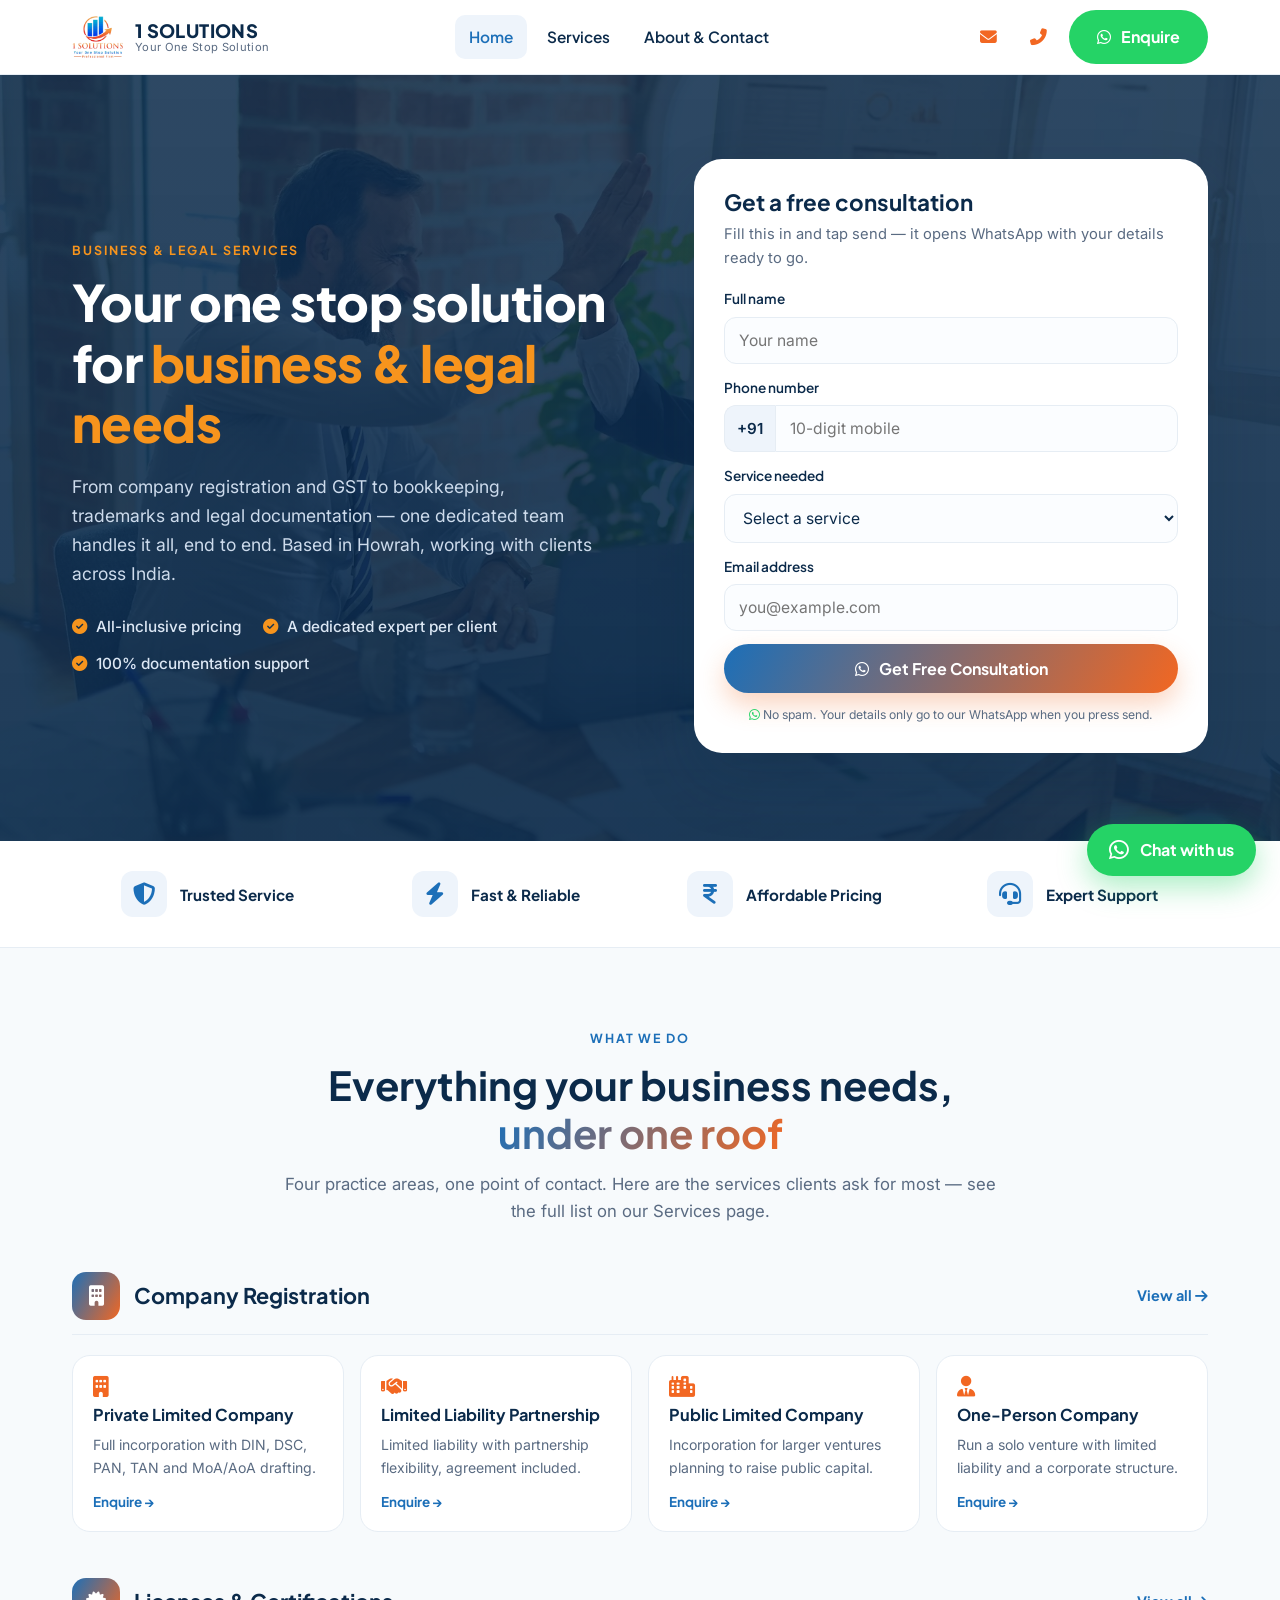
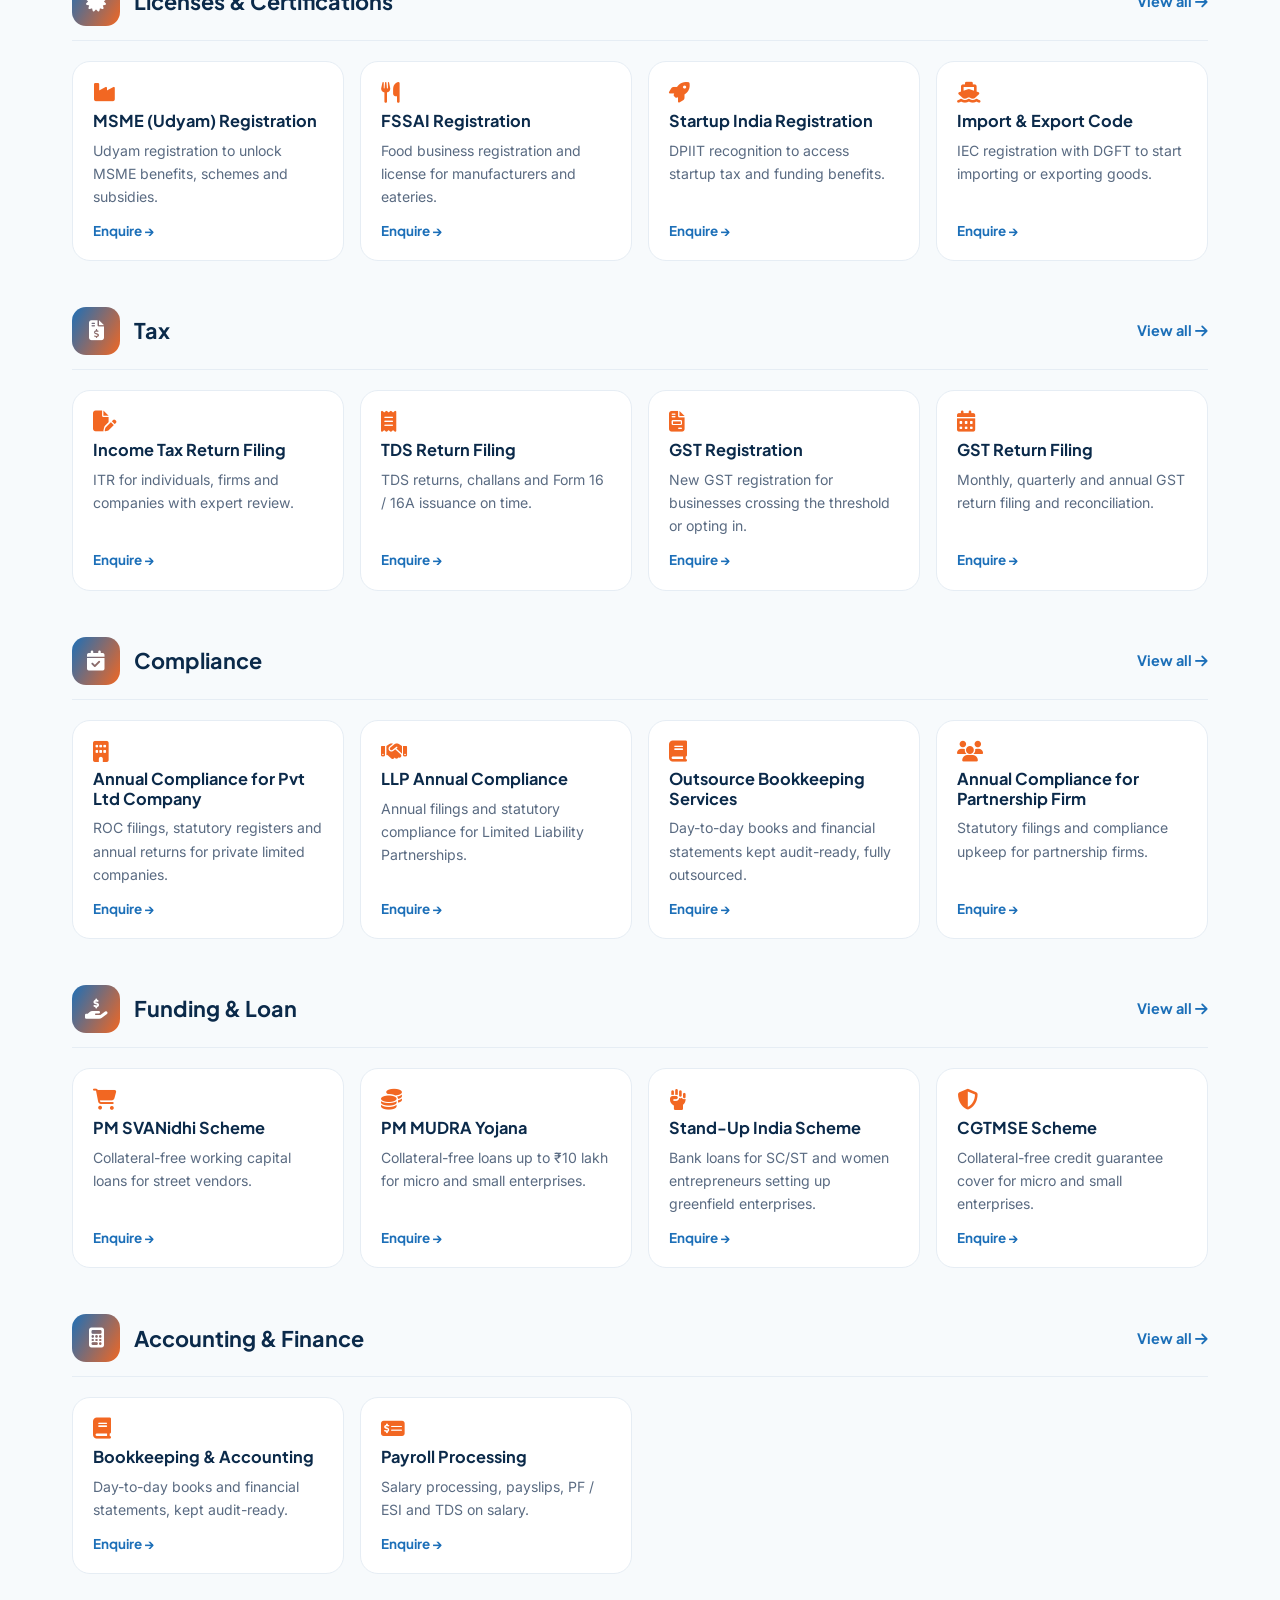
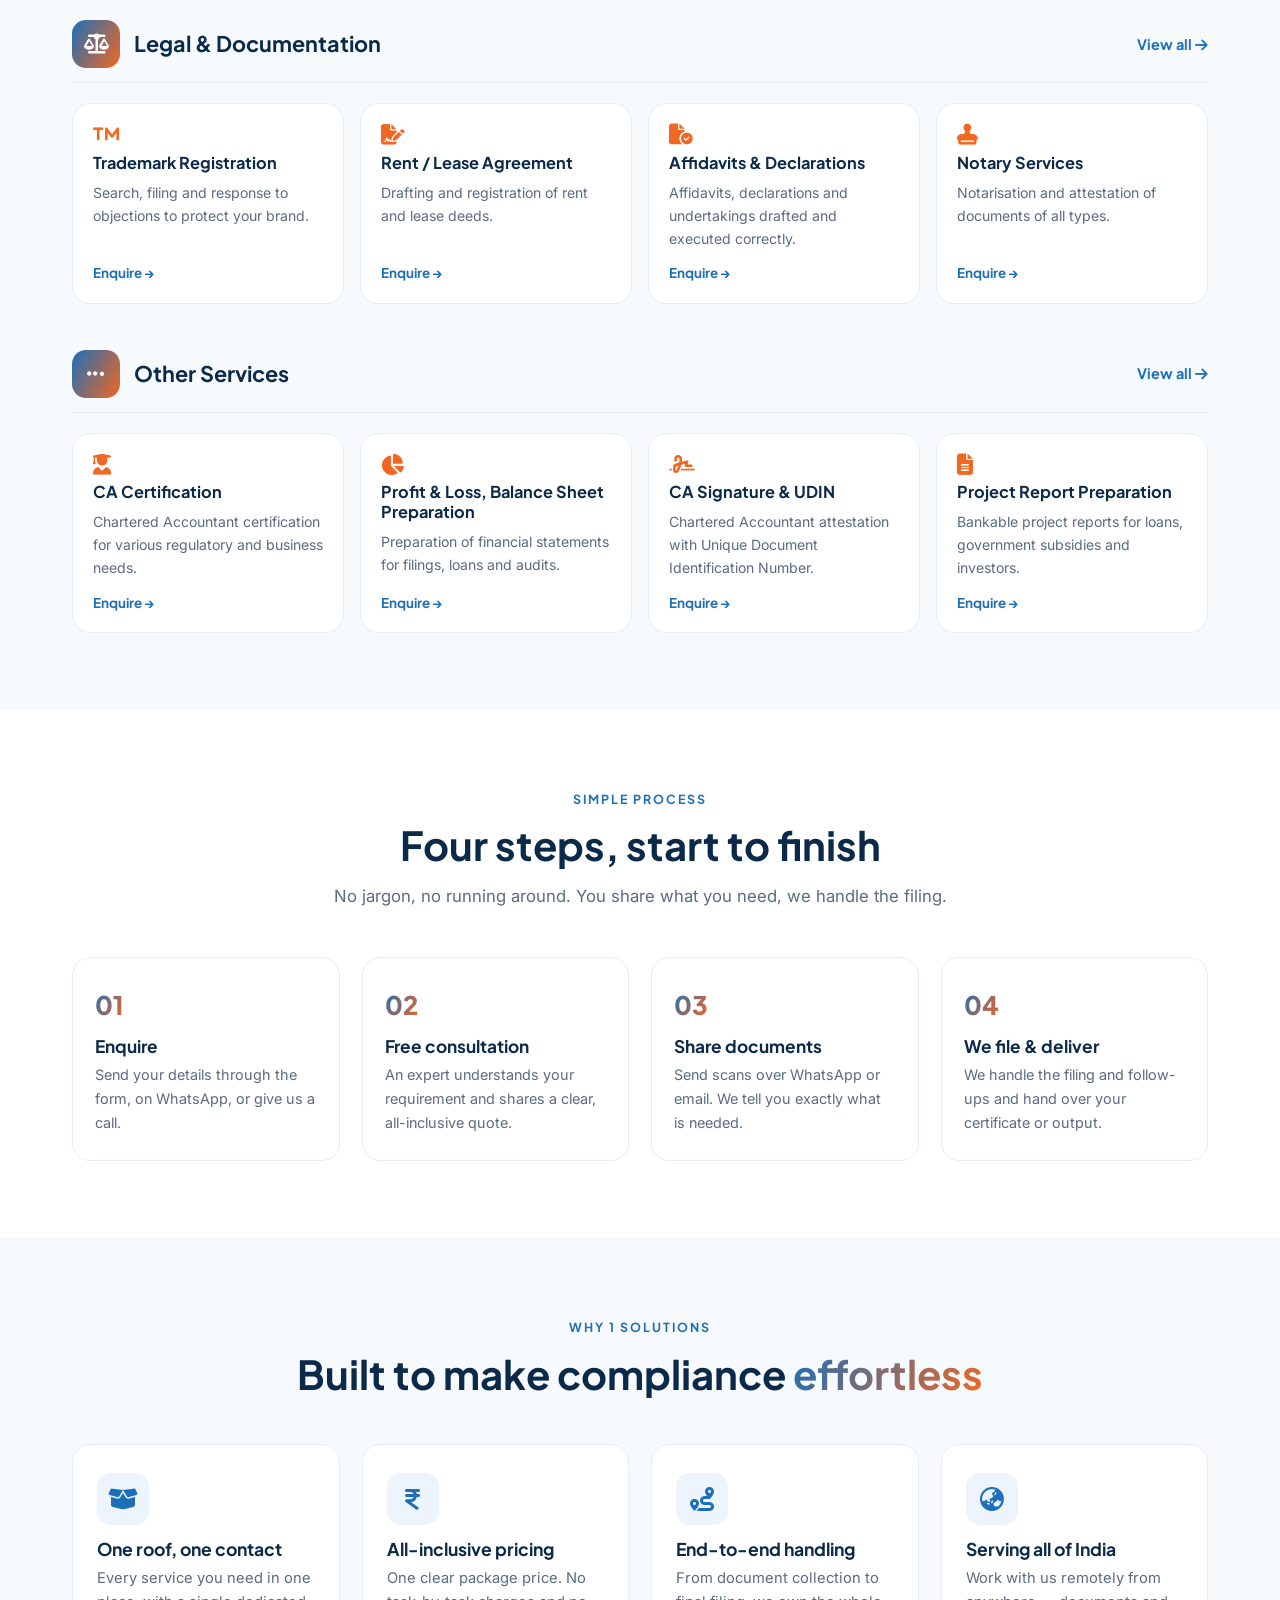
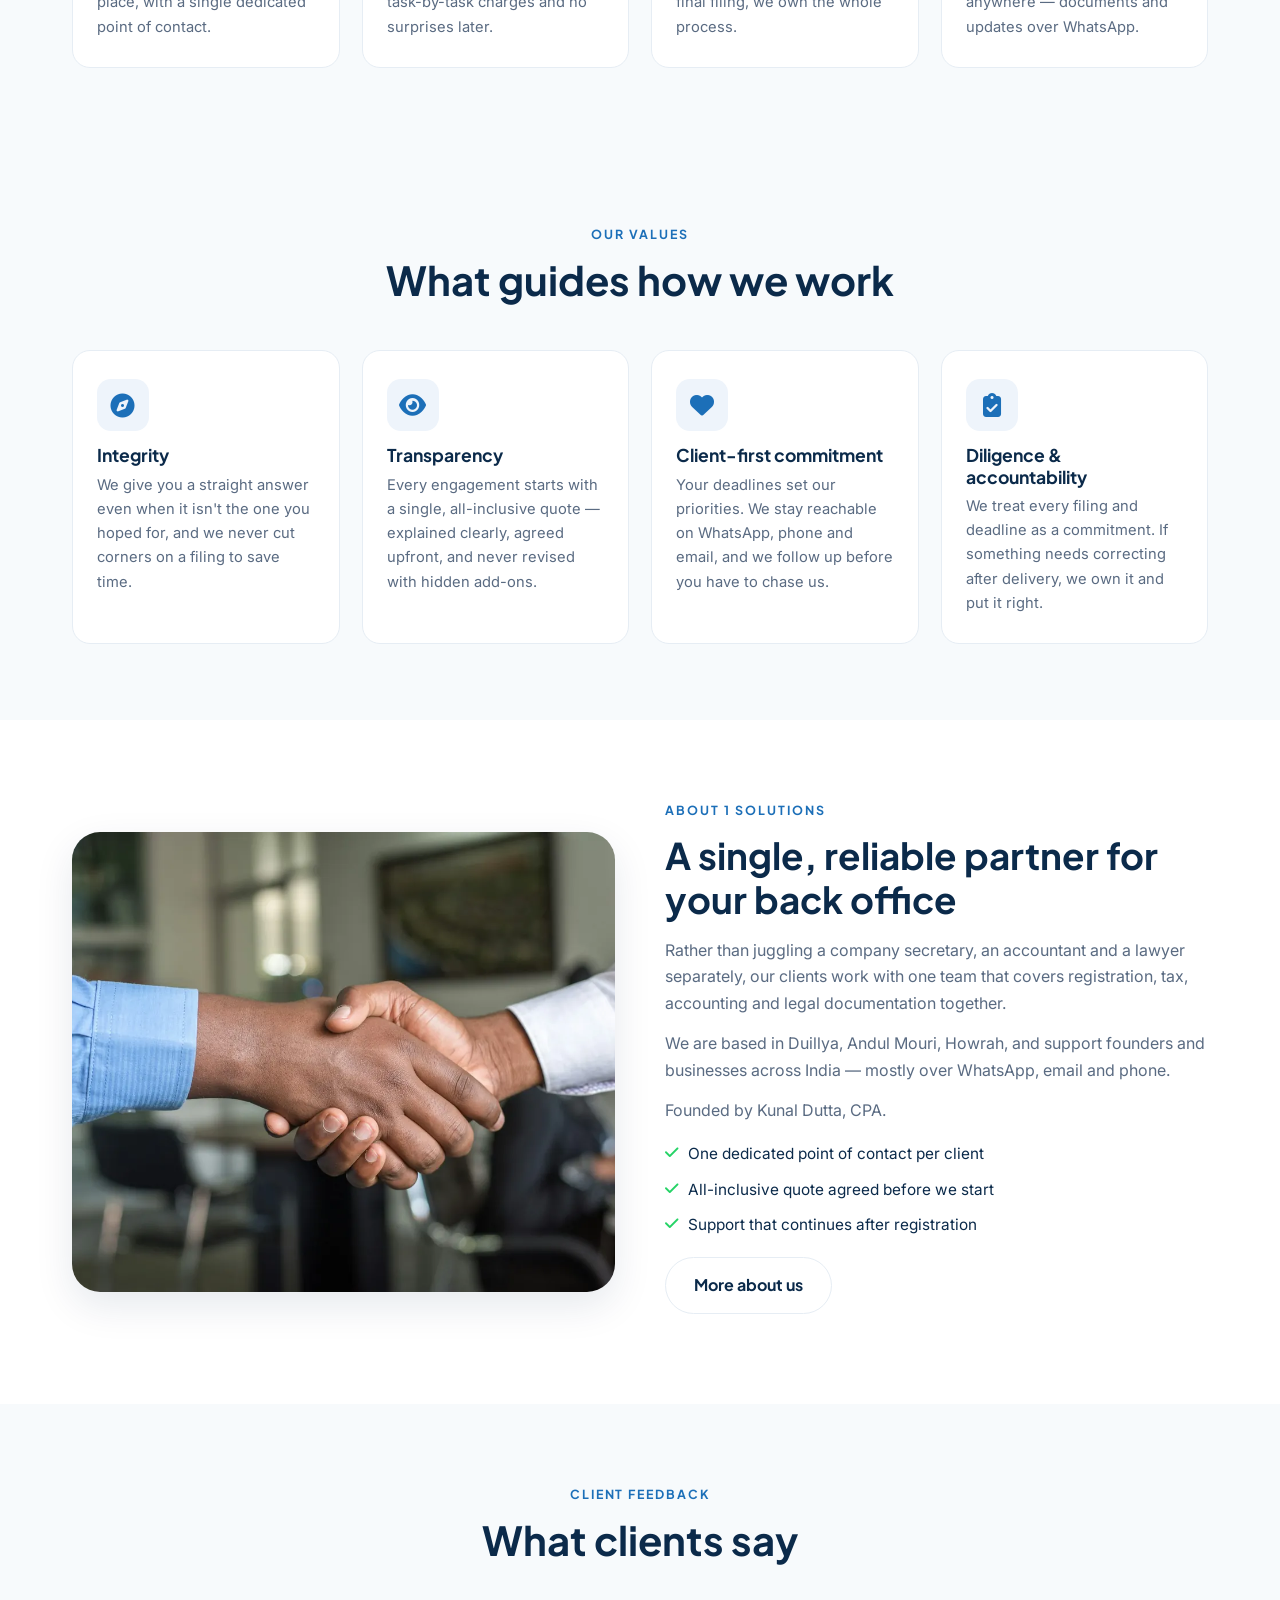
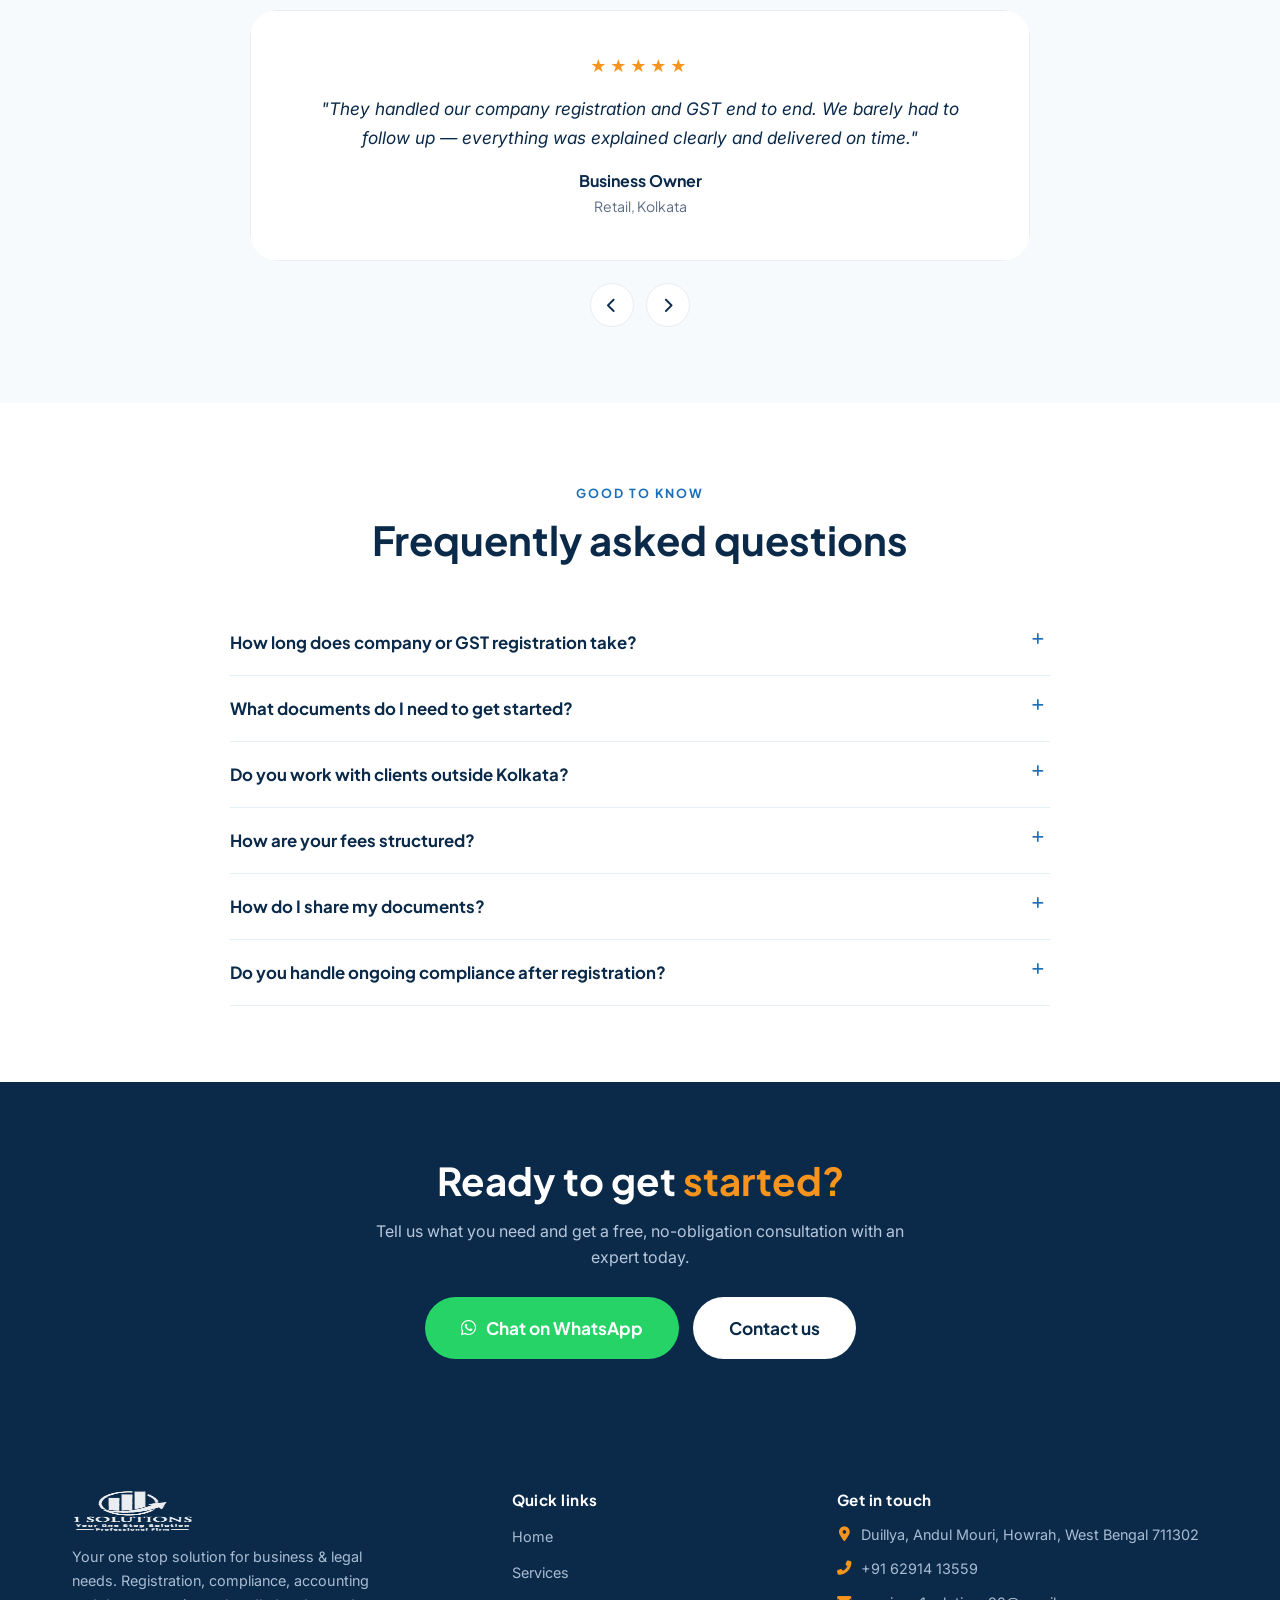
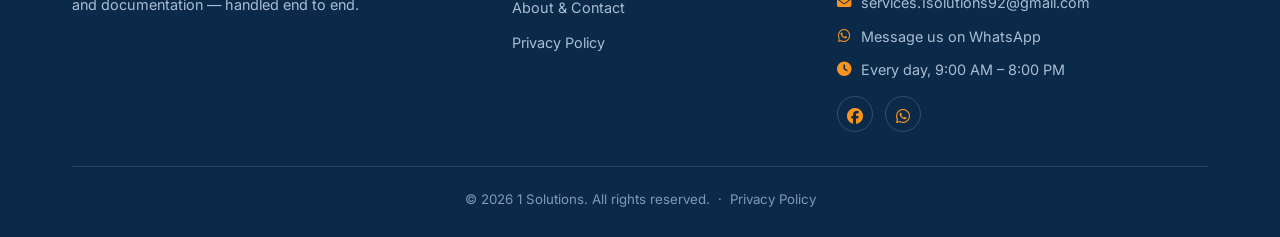
==== commit fd34d15a: "Update service taxonomy, real contact details, and fix mobile gutter bug - Restructure service categ" ====
--- a/index.html
+++ b/index.html
@@ -39,14 +39,23 @@
     "priceRange": "$$",
     "address": {
       "@type": "PostalAddress",
-      "streetAddress": "Andul Road, Andul",
+      "streetAddress": "Duillya, Andul Mouri",
       "addressLocality": "Howrah",
       "addressRegion": "West Bengal",
       "postalCode": "711302",
       "addressCountry": "IN"
     },
     "areaServed": "IN",
-    "openingHours": "Mo-Sa 10:00-19:00"
+    "openingHours": "Mo-Su 09:00-20:00",
+    "founder": {
+      "@type": "Person",
+      "name": "Kunal Dutta",
+      "honorificSuffix": "CPA"
+    },
+    "sameAs": [
+      "https://www.facebook.com/kunala.datta.648885",
+      "https://chat.whatsapp.com/DDogSqA76Gr1lregvBHWiu"
+    ]
   }
   </script>
 </head>
@@ -68,7 +77,8 @@
       <a href="about-contact.html">About &amp; Contact</a>
     </nav>
     <div class="header-cta">
-      <a href="tel:+916291413559" class="header-phone"><i class="fas fa-phone-alt"></i> 62914 13559</a>
+      <a href="mailto:services.1solutions92@gmail.com" class="header-email" aria-label="Email us" title="services.1solutions92@gmail.com"><i class="fas fa-envelope"></i></a>
+      <a href="tel:+916291413559" class="header-phone" aria-label="Call us" title="+91 62914 13559"><i class="fas fa-phone-alt"></i></a>
       <a href="https://wa.me/916291413559" target="_blank" rel="noopener" class="btn btn--wa"><i class="fab fa-whatsapp"></i> Enquire</a>
       <button class="nav-toggle" aria-label="Open menu" aria-controls="primary-nav" aria-expanded="false"><i class="fas fa-bars"></i></button>
     </div>
@@ -110,41 +120,81 @@
           <label for="lf-service">Service needed</label>
           <select id="lf-service" name="service">
             <option value="">Select a service</option>
-            <optgroup label="Business Setup &amp; Registration">
+            <optgroup label="Company Registration">
               <option>Private Limited Company Registration</option>
-              <option>LLP Registration</option>
-              <option>One Person Company (OPC) Registration</option>
+              <option>Limited Liability Partnership Registration</option>
+              <option>Public Limited Company Registration</option>
               <option>Partnership Firm Registration</option>
               <option>Sole Proprietorship Registration</option>
-              <option>Section 8 Company Registration</option>
-              <option>Trust / Society / NGO Registration</option>
+              <option>One-Person Company Registration</option>
+              <option>NGO Registration</option>
+              <option>Trust Registration</option>
+              <option>Society Registration</option>
+              <option>Club Registration</option>
+              <option>Section 8 NPO Registration</option>
+            </optgroup>
+            <optgroup label="Licenses &amp; Certifications">
               <option>MSME (Udyam) Registration</option>
-              <option>Digital Signature Certificate (DSC)</option>
-              <option>Trade License</option>
-              <option>FSSAI License</option>
-              <option>Drug License / Pharmacy Registration</option>
-              <option>Government Contractor (GeM) Registration</option>
-            </optgroup>
-            <optgroup label="Tax &amp; Compliance">
-              <option>GST Registration &amp; Return Filing</option>
-              <option>Income Tax Return (ITR) Filing</option>
-              <option>TDS Filing &amp; Compliance</option>
-              <option>Annual Compliance &amp; ROC Filings</option>
+              <option>FSSAI Registration</option>
+              <option>Trade &amp; Establishment Licenses</option>
+              <option>Startup India Registration</option>
+              <option>GST Registration</option>
+              <option>Digital Signature Certificate</option>
+              <option>Professional Tax Registration</option>
+              <option>Import &amp; Export Code Registration</option>
+              <option>ISO Registration</option>
+              <option>BIS &amp; ISI Registration</option>
+              <option>Drug/Pharmacy Licenses</option>
+              <option>Tobacco License Registration</option>
+              <option>Halal Certification</option>
+              <option>GMP Certification</option>
+            </optgroup>
+            <optgroup label="Tax">
+              <option>Income Tax Return Filing</option>
+              <option>TDS Return Filing</option>
+              <option>PF Return</option>
+              <option>GST Registration</option>
+              <option>GST Return Filing (Monthly &amp; Annual)</option>
+              <option>GSTR-9 Return</option>
+              <option>Cancel GST Registration</option>
+              <option>Input Tax Credit</option>
+              <option>GST E-Invoice</option>
+              <option>E-Way Bill Registration</option>
+            </optgroup>
+            <optgroup label="Compliance">
+              <option>LLP Annual Compliance</option>
+              <option>Annual Compliance for Private Limited Company</option>
+              <option>Sole Proprietorship Compliance</option>
+              <option>Outsource Bookkeeping Services</option>
+              <option>NGO Compliance</option>
+              <option>Annual Compliance for Society</option>
+              <option>Annual Compliance for Partnership Firm</option>
+              <option>Form INC-20A</option>
+              <option>Trust Annual Compliance</option>
+              <option>Partnership Firm Tax Return Filing</option>
+            </optgroup>
+            <optgroup label="Funding &amp; Loan">
+              <option>PM SVANidhi Scheme</option>
+              <option>PM MUDRA Yojana</option>
+              <option>Stand-Up India Scheme</option>
+              <option>CGTMSE Scheme</option>
+              <option>PM e-Business Loan Scheme</option>
             </optgroup>
             <optgroup label="Accounting &amp; Finance">
               <option>Bookkeeping &amp; Accounting</option>
               <option>Payroll Processing</option>
-              <option>Project Report Preparation</option>
-              <option>MSME / Business Loan Assistance</option>
             </optgroup>
             <optgroup label="Legal &amp; Documentation">
               <option>Trademark Registration</option>
               <option>Rent / Lease Agreement</option>
-              <option>Tenant Police Verification</option>
-              <option>Will / Sale Deed / Gift Deed</option>
               <option>Affidavits &amp; Declarations</option>
-              <option>Legal Heir Certificate</option>
               <option>Notary Services</option>
+            </optgroup>
+            <optgroup label="Other Services">
+              <option>CA Certification</option>
+              <option>Profit &amp; Loss, Balance Sheet Preparation</option>
+              <option>CA Signature &amp; UDIN</option>
+              <option>Project Report Preparation</option>
             </optgroup>
             <option>Other</option>
           </select>
@@ -183,33 +233,78 @@
       <p>Four practice areas, one point of contact. Here are the services clients ask for most — see the full list on our Services page.</p>
     </div>
 
-    <!-- Business Setup -->
+    <!-- Company Registration -->
     <div class="cat-block">
       <div class="cat-head">
         <span class="cat-icon"><i class="fas fa-building"></i></span>
-        <h3>Business Setup &amp; Registration</h3>
-        <a href="services.html#business-setup" class="cat-all">View all <i class="fas fa-arrow-right"></i></a>
-      </div>
-      <div class="svc-grid">
-        <a class="svc-card" href="services.html#business-setup"><i class="fas fa-building"></i><h4>Private Limited Company</h4><p>Full incorporation with DIN, DSC, PAN, TAN and MoA/AoA drafting.</p><span class="svc-link">Enquire →</span></a>
-        <a class="svc-card" href="services.html#business-setup"><i class="fas fa-handshake"></i><h4>LLP Registration</h4><p>Limited liability with partnership flexibility, agreement included.</p><span class="svc-link">Enquire →</span></a>
-        <a class="svc-card" href="services.html#business-setup"><i class="fas fa-industry"></i><h4>MSME (Udyam)</h4><p>Udyam registration to unlock subsidies, tenders and priority lending.</p><span class="svc-link">Enquire →</span></a>
-        <a class="svc-card" href="services.html#business-setup"><i class="fas fa-store"></i><h4>Trade License</h4><p>Municipal trade license for shops and establishments, start to finish.</p><span class="svc-link">Enquire →</span></a>
-      </div>
-    </div>
-
-    <!-- Tax & Compliance -->
+        <h3>Company Registration</h3>
+        <a href="services.html#company-registration" class="cat-all">View all <i class="fas fa-arrow-right"></i></a>
+      </div>
+      <div class="svc-grid">
+        <a class="svc-card" href="services.html#company-registration"><i class="fas fa-building"></i><h4>Private Limited Company</h4><p>Full incorporation with DIN, DSC, PAN, TAN and MoA/AoA drafting.</p><span class="svc-link">Enquire →</span></a>
+        <a class="svc-card" href="services.html#company-registration"><i class="fas fa-handshake"></i><h4>Limited Liability Partnership</h4><p>Limited liability with partnership flexibility, agreement included.</p><span class="svc-link">Enquire →</span></a>
+        <a class="svc-card" href="services.html#company-registration"><i class="fas fa-city"></i><h4>Public Limited Company</h4><p>Incorporation for larger ventures planning to raise public capital.</p><span class="svc-link">Enquire →</span></a>
+        <a class="svc-card" href="services.html#company-registration"><i class="fas fa-user-tie"></i><h4>One-Person Company</h4><p>Run a solo venture with limited liability and a corporate structure.</p><span class="svc-link">Enquire →</span></a>
+      </div>
+    </div>
+
+    <!-- Licenses & Certifications -->
+    <div class="cat-block">
+      <div class="cat-head">
+        <span class="cat-icon"><i class="fas fa-certificate"></i></span>
+        <h3>Licenses &amp; Certifications</h3>
+        <a href="services.html#licenses-certifications" class="cat-all">View all <i class="fas fa-arrow-right"></i></a>
+      </div>
+      <div class="svc-grid">
+        <a class="svc-card" href="services.html#licenses-certifications"><i class="fas fa-industry"></i><h4>MSME (Udyam) Registration</h4><p>Udyam registration to unlock MSME benefits, schemes and subsidies.</p><span class="svc-link">Enquire →</span></a>
+        <a class="svc-card" href="services.html#licenses-certifications"><i class="fas fa-utensils"></i><h4>FSSAI Registration</h4><p>Food business registration and license for manufacturers and eateries.</p><span class="svc-link">Enquire →</span></a>
+        <a class="svc-card" href="services.html#licenses-certifications"><i class="fas fa-rocket"></i><h4>Startup India Registration</h4><p>DPIIT recognition to access startup tax and funding benefits.</p><span class="svc-link">Enquire →</span></a>
+        <a class="svc-card" href="services.html#licenses-certifications"><i class="fas fa-ship"></i><h4>Import &amp; Export Code</h4><p>IEC registration with DGFT to start importing or exporting goods.</p><span class="svc-link">Enquire →</span></a>
+      </div>
+    </div>
+
+    <!-- Tax -->
     <div class="cat-block">
       <div class="cat-head">
         <span class="cat-icon"><i class="fas fa-file-invoice-dollar"></i></span>
-        <h3>Tax &amp; Compliance</h3>
-        <a href="services.html#tax-compliance" class="cat-all">View all <i class="fas fa-arrow-right"></i></a>
-      </div>
-      <div class="svc-grid">
-        <a class="svc-card" href="services.html#tax-compliance"><i class="fas fa-file-invoice"></i><h4>GST Registration &amp; Returns</h4><p>Registration plus monthly / quarterly return filing and reconciliation.</p><span class="svc-link">Enquire →</span></a>
-        <a class="svc-card" href="services.html#tax-compliance"><i class="fas fa-file-pen"></i><h4>Income Tax Return Filing</h4><p>ITR for individuals, firms and companies with expert review.</p><span class="svc-link">Enquire →</span></a>
-        <a class="svc-card" href="services.html#tax-compliance"><i class="fas fa-receipt"></i><h4>TDS Filing &amp; Compliance</h4><p>TDS returns, challans and Form 16 / 16A issuance on time.</p><span class="svc-link">Enquire →</span></a>
-        <a class="svc-card" href="services.html#tax-compliance"><i class="fas fa-calendar-check"></i><h4>Annual Compliance &amp; ROC</h4><p>ROC returns, financial statements and statutory filings for all entities.</p><span class="svc-link">Enquire →</span></a>
+        <h3>Tax</h3>
+        <a href="services.html#tax" class="cat-all">View all <i class="fas fa-arrow-right"></i></a>
+      </div>
+      <div class="svc-grid">
+        <a class="svc-card" href="services.html#tax"><i class="fas fa-file-pen"></i><h4>Income Tax Return Filing</h4><p>ITR for individuals, firms and companies with expert review.</p><span class="svc-link">Enquire →</span></a>
+        <a class="svc-card" href="services.html#tax"><i class="fas fa-receipt"></i><h4>TDS Return Filing</h4><p>TDS returns, challans and Form 16 / 16A issuance on time.</p><span class="svc-link">Enquire →</span></a>
+        <a class="svc-card" href="services.html#tax"><i class="fas fa-file-invoice"></i><h4>GST Registration</h4><p>New GST registration for businesses crossing the threshold or opting in.</p><span class="svc-link">Enquire →</span></a>
+        <a class="svc-card" href="services.html#tax"><i class="fas fa-calendar-days"></i><h4>GST Return Filing</h4><p>Monthly, quarterly and annual GST return filing and reconciliation.</p><span class="svc-link">Enquire →</span></a>
+      </div>
+    </div>
+
+    <!-- Compliance -->
+    <div class="cat-block">
+      <div class="cat-head">
+        <span class="cat-icon"><i class="fas fa-calendar-check"></i></span>
+        <h3>Compliance</h3>
+        <a href="services.html#compliance" class="cat-all">View all <i class="fas fa-arrow-right"></i></a>
+      </div>
+      <div class="svc-grid">
+        <a class="svc-card" href="services.html#compliance"><i class="fas fa-building"></i><h4>Annual Compliance for Pvt Ltd Company</h4><p>ROC filings, statutory registers and annual returns for private limited companies.</p><span class="svc-link">Enquire →</span></a>
+        <a class="svc-card" href="services.html#compliance"><i class="fas fa-handshake"></i><h4>LLP Annual Compliance</h4><p>Annual filings and statutory compliance for Limited Liability Partnerships.</p><span class="svc-link">Enquire →</span></a>
+        <a class="svc-card" href="services.html#compliance"><i class="fas fa-book"></i><h4>Outsource Bookkeeping Services</h4><p>Day-to-day books and financial statements kept audit-ready, fully outsourced.</p><span class="svc-link">Enquire →</span></a>
+        <a class="svc-card" href="services.html#compliance"><i class="fas fa-users"></i><h4>Annual Compliance for Partnership Firm</h4><p>Statutory filings and compliance upkeep for partnership firms.</p><span class="svc-link">Enquire →</span></a>
+      </div>
+    </div>
+
+    <!-- Funding & Loan -->
+    <div class="cat-block">
+      <div class="cat-head">
+        <span class="cat-icon"><i class="fas fa-hand-holding-dollar"></i></span>
+        <h3>Funding &amp; Loan</h3>
+        <a href="services.html#funding-loan" class="cat-all">View all <i class="fas fa-arrow-right"></i></a>
+      </div>
+      <div class="svc-grid">
+        <a class="svc-card" href="services.html#funding-loan"><i class="fas fa-cart-shopping"></i><h4>PM SVANidhi Scheme</h4><p>Collateral-free working capital loans for street vendors.</p><span class="svc-link">Enquire →</span></a>
+        <a class="svc-card" href="services.html#funding-loan"><i class="fas fa-coins"></i><h4>PM MUDRA Yojana</h4><p>Collateral-free loans up to ₹10 lakh for micro and small enterprises.</p><span class="svc-link">Enquire →</span></a>
+        <a class="svc-card" href="services.html#funding-loan"><i class="fas fa-hand-fist"></i><h4>Stand-Up India Scheme</h4><p>Bank loans for SC/ST and women entrepreneurs setting up greenfield enterprises.</p><span class="svc-link">Enquire →</span></a>
+        <a class="svc-card" href="services.html#funding-loan"><i class="fas fa-shield-halved"></i><h4>CGTMSE Scheme</h4><p>Collateral-free credit guarantee cover for micro and small enterprises.</p><span class="svc-link">Enquire →</span></a>
       </div>
     </div>
 
@@ -223,8 +318,6 @@
       <div class="svc-grid">
         <a class="svc-card" href="services.html#accounting-finance"><i class="fas fa-book"></i><h4>Bookkeeping &amp; Accounting</h4><p>Day-to-day books and financial statements, kept audit-ready.</p><span class="svc-link">Enquire →</span></a>
         <a class="svc-card" href="services.html#accounting-finance"><i class="fas fa-money-check-dollar"></i><h4>Payroll Processing</h4><p>Salary processing, payslips, PF / ESI and TDS on salary.</p><span class="svc-link">Enquire →</span></a>
-        <a class="svc-card" href="services.html#accounting-finance"><i class="fas fa-file-lines"></i><h4>Project Report Preparation</h4><p>Bankable project reports for loans, subsidies and investors.</p><span class="svc-link">Enquire →</span></a>
-        <a class="svc-card" href="services.html#accounting-finance"><i class="fas fa-hand-holding-dollar"></i><h4>MSME / Business Loans</h4><p>Documentation and guidance for working capital and scheme loans.</p><span class="svc-link">Enquire →</span></a>
       </div>
     </div>
 
@@ -238,8 +331,23 @@
       <div class="svc-grid">
         <a class="svc-card" href="services.html#legal-documentation"><i class="fas fa-trademark"></i><h4>Trademark Registration</h4><p>Search, filing and response to objections to protect your brand.</p><span class="svc-link">Enquire →</span></a>
         <a class="svc-card" href="services.html#legal-documentation"><i class="fas fa-file-signature"></i><h4>Rent / Lease Agreement</h4><p>Drafting and registration of rent and lease deeds.</p><span class="svc-link">Enquire →</span></a>
-        <a class="svc-card" href="services.html#legal-documentation"><i class="fas fa-scroll"></i><h4>Will / Sale Deed / Gift Deed</h4><p>Drafting, stamping and registration of property and personal deeds.</p><span class="svc-link">Enquire →</span></a>
-        <a class="svc-card" href="services.html#legal-documentation"><i class="fas fa-stamp"></i><h4>Affidavits &amp; Notary</h4><p>Affidavits, declarations, undertakings and notarisation.</p><span class="svc-link">Enquire →</span></a>
+        <a class="svc-card" href="services.html#legal-documentation"><i class="fas fa-file-circle-check"></i><h4>Affidavits &amp; Declarations</h4><p>Affidavits, declarations and undertakings drafted and executed correctly.</p><span class="svc-link">Enquire →</span></a>
+        <a class="svc-card" href="services.html#legal-documentation"><i class="fas fa-stamp"></i><h4>Notary Services</h4><p>Notarisation and attestation of documents of all types.</p><span class="svc-link">Enquire →</span></a>
+      </div>
+    </div>
+
+    <!-- Other Services -->
+    <div class="cat-block">
+      <div class="cat-head">
+        <span class="cat-icon"><i class="fas fa-ellipsis"></i></span>
+        <h3>Other Services</h3>
+        <a href="services.html#other-services" class="cat-all">View all <i class="fas fa-arrow-right"></i></a>
+      </div>
+      <div class="svc-grid">
+        <a class="svc-card" href="services.html#other-services"><i class="fas fa-user-graduate"></i><h4>CA Certification</h4><p>Chartered Accountant certification for various regulatory and business needs.</p><span class="svc-link">Enquire →</span></a>
+        <a class="svc-card" href="services.html#other-services"><i class="fas fa-chart-pie"></i><h4>Profit &amp; Loss, Balance Sheet Preparation</h4><p>Preparation of financial statements for filings, loans and audits.</p><span class="svc-link">Enquire →</span></a>
+        <a class="svc-card" href="services.html#other-services"><i class="fas fa-signature"></i><h4>CA Signature &amp; UDIN</h4><p>Chartered Accountant attestation with Unique Document Identification Number.</p><span class="svc-link">Enquire →</span></a>
+        <a class="svc-card" href="services.html#other-services"><i class="fas fa-file-lines"></i><h4>Project Report Preparation</h4><p>Bankable project reports for loans, government subsidies and investors.</p><span class="svc-link">Enquire →</span></a>
       </div>
     </div>
   </div>
@@ -274,6 +382,22 @@
       <div class="why-card"><i class="fas fa-indian-rupee-sign"></i><h4>All-inclusive pricing</h4><p>One clear package price. No task-by-task charges and no surprises later.</p></div>
       <div class="why-card"><i class="fas fa-route"></i><h4>End-to-end handling</h4><p>From document collection to final filing, we own the whole process.</p></div>
       <div class="why-card"><i class="fas fa-earth-asia"></i><h4>Serving all of India</h4><p>Work with us remotely from anywhere — documents and updates over WhatsApp.</p></div>
+    </div>
+  </div>
+</section>
+
+<!-- ===== OUR VALUES ===== -->
+<section class="section section--tint">
+  <div class="container">
+    <div class="section-head">
+      <span class="eyebrow">Our values</span>
+      <h2>What guides how we work</h2>
+    </div>
+    <div class="values-grid">
+      <div class="value-card"><i class="fas fa-compass"></i><h4>Integrity</h4><p>We give you a straight answer even when it isn't the one you hoped for, and we never cut corners on a filing to save time.</p></div>
+      <div class="value-card"><i class="fas fa-eye"></i><h4>Transparency</h4><p>Every engagement starts with a single, all-inclusive quote — explained clearly, agreed upfront, and never revised with hidden add-ons.</p></div>
+      <div class="value-card"><i class="fas fa-heart"></i><h4>Client-first commitment</h4><p>Your deadlines set our priorities. We stay reachable on WhatsApp, phone and email, and we follow up before you have to chase us.</p></div>
+      <div class="value-card"><i class="fas fa-clipboard-check"></i><h4>Diligence &amp; accountability</h4><p>We treat every filing and deadline as a commitment. If something needs correcting after delivery, we own it and put it right.</p></div>
     </div>
   </div>
 </section>
@@ -286,7 +410,8 @@
       <span class="eyebrow">About 1 Solutions</span>
       <h2>A single, reliable partner for your back office</h2>
       <p>Rather than juggling a company secretary, an accountant and a lawyer separately, our clients work with one team that covers registration, tax, accounting and legal documentation together.</p>
-      <p>We are based in Andul, Howrah, and support founders and businesses across India — mostly over WhatsApp, email and phone.</p>
+      <p>We are based in Duillya, Andul Mouri, Howrah, and support founders and businesses across India — mostly over WhatsApp, email and phone.</p>
+      <p>Founded by Kunal Dutta, CPA.</p>
       <ul class="checklist">
         <li><i class="fas fa-check"></i> One dedicated point of contact per client</li>
         <li><i class="fas fa-check"></i> All-inclusive quote agreed before we start</li>
@@ -400,18 +525,15 @@
       </div>
       <div class="footer-col footer-contact">
         <h4>Get in touch</h4>
-        <p><i class="fas fa-location-dot"></i> <span>[Shop / Floor No.], Andul Road, Andul, Howrah, West Bengal 711302</span></p>
+        <p><i class="fas fa-location-dot"></i> <span>Duillya, Andul Mouri, Howrah, West Bengal 711302</span></p>
         <p><i class="fas fa-phone-alt"></i> <a href="tel:+916291413559">+91 62914 13559</a></p>
         <p><i class="fas fa-envelope"></i> <a href="mailto:services.1solutions92@gmail.com">services.1solutions92@gmail.com</a></p>
         <p><i class="fab fa-whatsapp"></i> <a href="https://wa.me/916291413559" target="_blank" rel="noopener">Message us on WhatsApp</a></p>
-        <p><i class="fas fa-clock"></i> <span>Mon–Sat, 10:00 AM – 7:00 PM</span></p>
-        <!-- social icons hidden until real profile URLs are available
+        <p><i class="fas fa-clock"></i> <span>Every day, 9:00 AM – 8:00 PM</span></p>
         <div class="footer-social">
-          <a href="#" aria-label="Facebook"><i class="fab fa-facebook"></i></a>
-          <a href="#" aria-label="Instagram"><i class="fab fa-instagram"></i></a>
-          <a href="#" aria-label="LinkedIn"><i class="fab fa-linkedin"></i></a>
+          <a href="https://www.facebook.com/kunala.datta.648885" target="_blank" rel="noopener" aria-label="Facebook"><i class="fab fa-facebook"></i></a>
+          <a href="https://chat.whatsapp.com/DDogSqA76Gr1lregvBHWiu" target="_blank" rel="noopener" aria-label="WhatsApp Community"><i class="fab fa-whatsapp"></i></a>
         </div>
-        -->
       </div>
     </div>
     <div class="footer-bottom">
--- a/css/styles.css
+++ b/css/styles.css
@@ -146,8 +146,9 @@
 .nav a:hover, .nav a.is-active { color: var(--blue); background: #eef4fb; }
 
 .header-cta { display: flex; align-items: center; gap: 12px; }
-.header-phone { display: inline-flex; align-items: center; gap: 8px; font-family: var(--font-head); font-weight: 700; color: var(--navy); font-size: 0.98rem; }
-.header-phone i { color: var(--orange); }
+.header-phone, .header-email { display: inline-flex; align-items: center; justify-content: center; width: 38px; height: 38px; border-radius: 50%; color: var(--navy); font-size: 1.05rem; transition: background 0.15s ease; }
+.header-phone i, .header-email i { color: var(--orange); }
+.header-phone:hover, .header-email:hover { background: #eef4fb; }
 
 .nav-toggle {
   display: none;
@@ -170,7 +171,8 @@
   grid-template-columns: 1.05fr 0.95fr;
   gap: 54px;
   align-items: center;
-  padding: 84px 0 88px;
+  padding-top: 84px;
+  padding-bottom: 88px;
 }
 .hero-copy .eyebrow { color: var(--orange-light); }
 .hero-copy h1 {
@@ -236,7 +238,8 @@
   display: grid;
   grid-template-columns: repeat(4, 1fr);
   gap: 18px;
-  padding: 30px 0;
+  padding-top: 30px;
+  padding-bottom: 30px;
 }
 .trust-item { display: flex; align-items: center; gap: 13px; justify-content: center; }
 .trust-item i {
@@ -325,21 +328,21 @@
 .step h4 { font-size: 1.08rem; margin: 10px 0 6px; }
 .step p { font-size: 0.9rem; color: var(--muted); }
 
-/* ===== WHY CHOOSE ===== */
-.why-grid {
+/* ===== WHY CHOOSE / OUR VALUES ===== */
+.why-grid, .values-grid {
   display: grid;
   grid-template-columns: repeat(auto-fit, minmax(230px, 1fr));
   gap: 22px;
 }
-.why-card {
+.why-card, .value-card {
   background: var(--surface);
   border: 1px solid var(--line);
   border-radius: var(--radius);
   padding: 28px 24px;
   transition: transform 0.2s, box-shadow 0.2s;
 }
-.why-card:hover { transform: translateY(-4px); box-shadow: var(--shadow); }
-.why-card i {
+.why-card:hover, .value-card:hover { transform: translateY(-4px); box-shadow: var(--shadow); }
+.why-card i, .value-card i {
   font-size: 1.5rem;
   color: var(--blue);
   background: #eef4fb;
@@ -348,8 +351,8 @@
   border-radius: 14px;
   margin-bottom: 14px;
 }
-.why-card h4 { font-size: 1.1rem; margin-bottom: 6px; }
-.why-card p { font-size: 0.92rem; color: var(--muted); }
+.why-card h4, .value-card h4 { font-size: 1.1rem; margin-bottom: 6px; }
+.why-card p, .value-card p { font-size: 0.92rem; color: var(--muted); }
 
 /* ===== TESTIMONIALS ===== */
 .tst-slider { max-width: 780px; margin: 0 auto; position: relative; }
@@ -496,9 +499,20 @@
 .footer-col a:hover { color: #fff; }
 .footer-contact p { font-size: 0.9rem; margin-bottom: 10px; display: flex; gap: 9px; align-items: flex-start; }
 .footer-contact i { color: var(--orange-light); margin-top: 4px; width: 15px; text-align: center; }
-/* social icons hidden until real URLs exist
 .footer-social { display: flex; gap: 12px; margin-top: 14px; }
-*/
+.footer-social a {
+  display: flex;
+  align-items: center;
+  justify-content: center;
+  width: 36px;
+  height: 36px;
+  border-radius: 50%;
+  border: 1px solid rgba(255, 255, 255, 0.16);
+  color: #fff;
+  font-size: 1rem;
+  transition: background-color 0.15s, border-color 0.15s;
+}
+.footer-social a:hover { background: rgba(255, 255, 255, 0.1); border-color: rgba(255, 255, 255, 0.3); }
 .footer-bottom { padding-top: 22px; text-align: center; font-size: 0.83rem; color: #8299b4; }
 .footer-bottom a:hover { color: #fff; }
 
@@ -521,7 +535,7 @@
 
 /* ===== RESPONSIVE ===== */
 @media (max-width: 960px) {
-  .hero-inner { grid-template-columns: 1fr; gap: 38px; padding: 56px 0 64px; }
+  .hero-inner { grid-template-columns: 1fr; gap: 38px; padding-top: 56px; padding-bottom: 64px; }
   .trust-grid { grid-template-columns: repeat(2, 1fr); gap: 22px; }
   .steps { grid-template-columns: repeat(2, 1fr); }
   .split, .contact-grid { grid-template-columns: 1fr; gap: 32px; }
@@ -531,6 +545,7 @@
 
 @media (max-width: 860px) {
   .brand-text { display: none; }
+  .header-email { display: none; }
 }
 
 @media (max-width: 760px) {
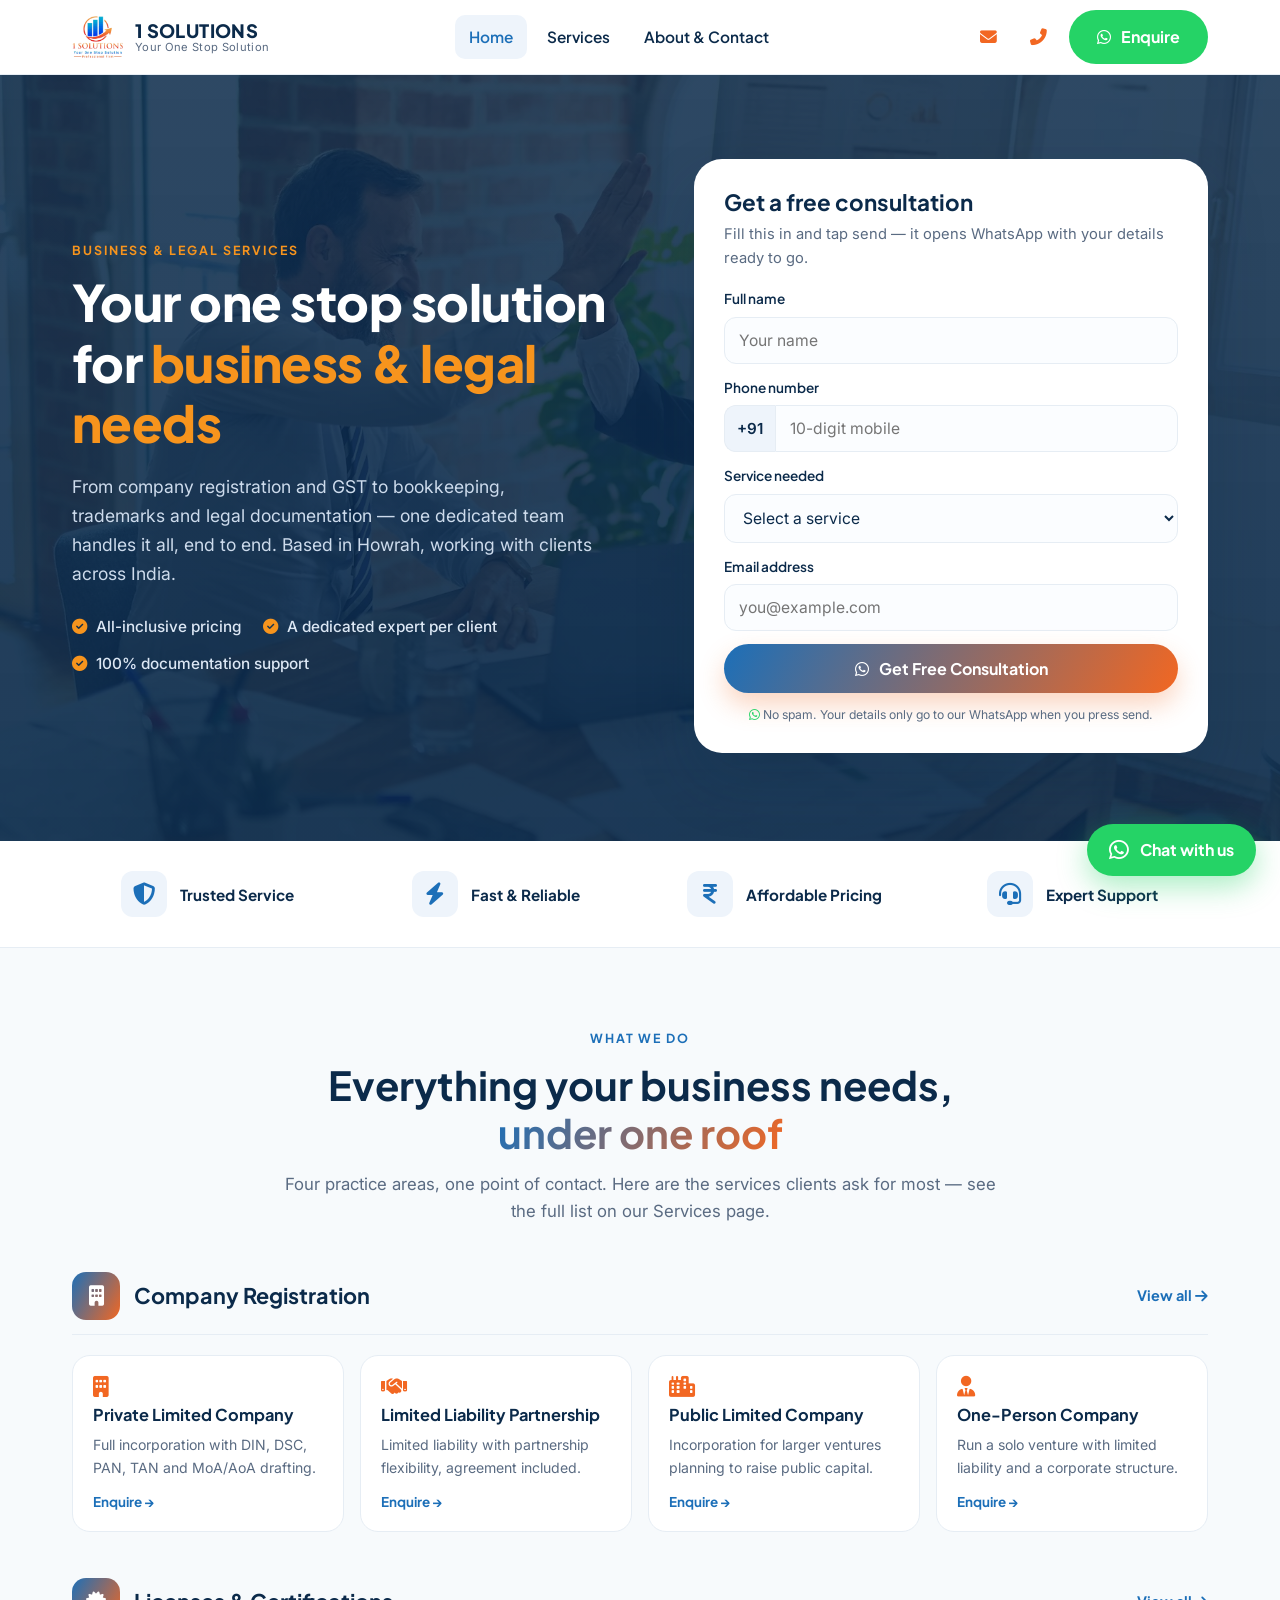
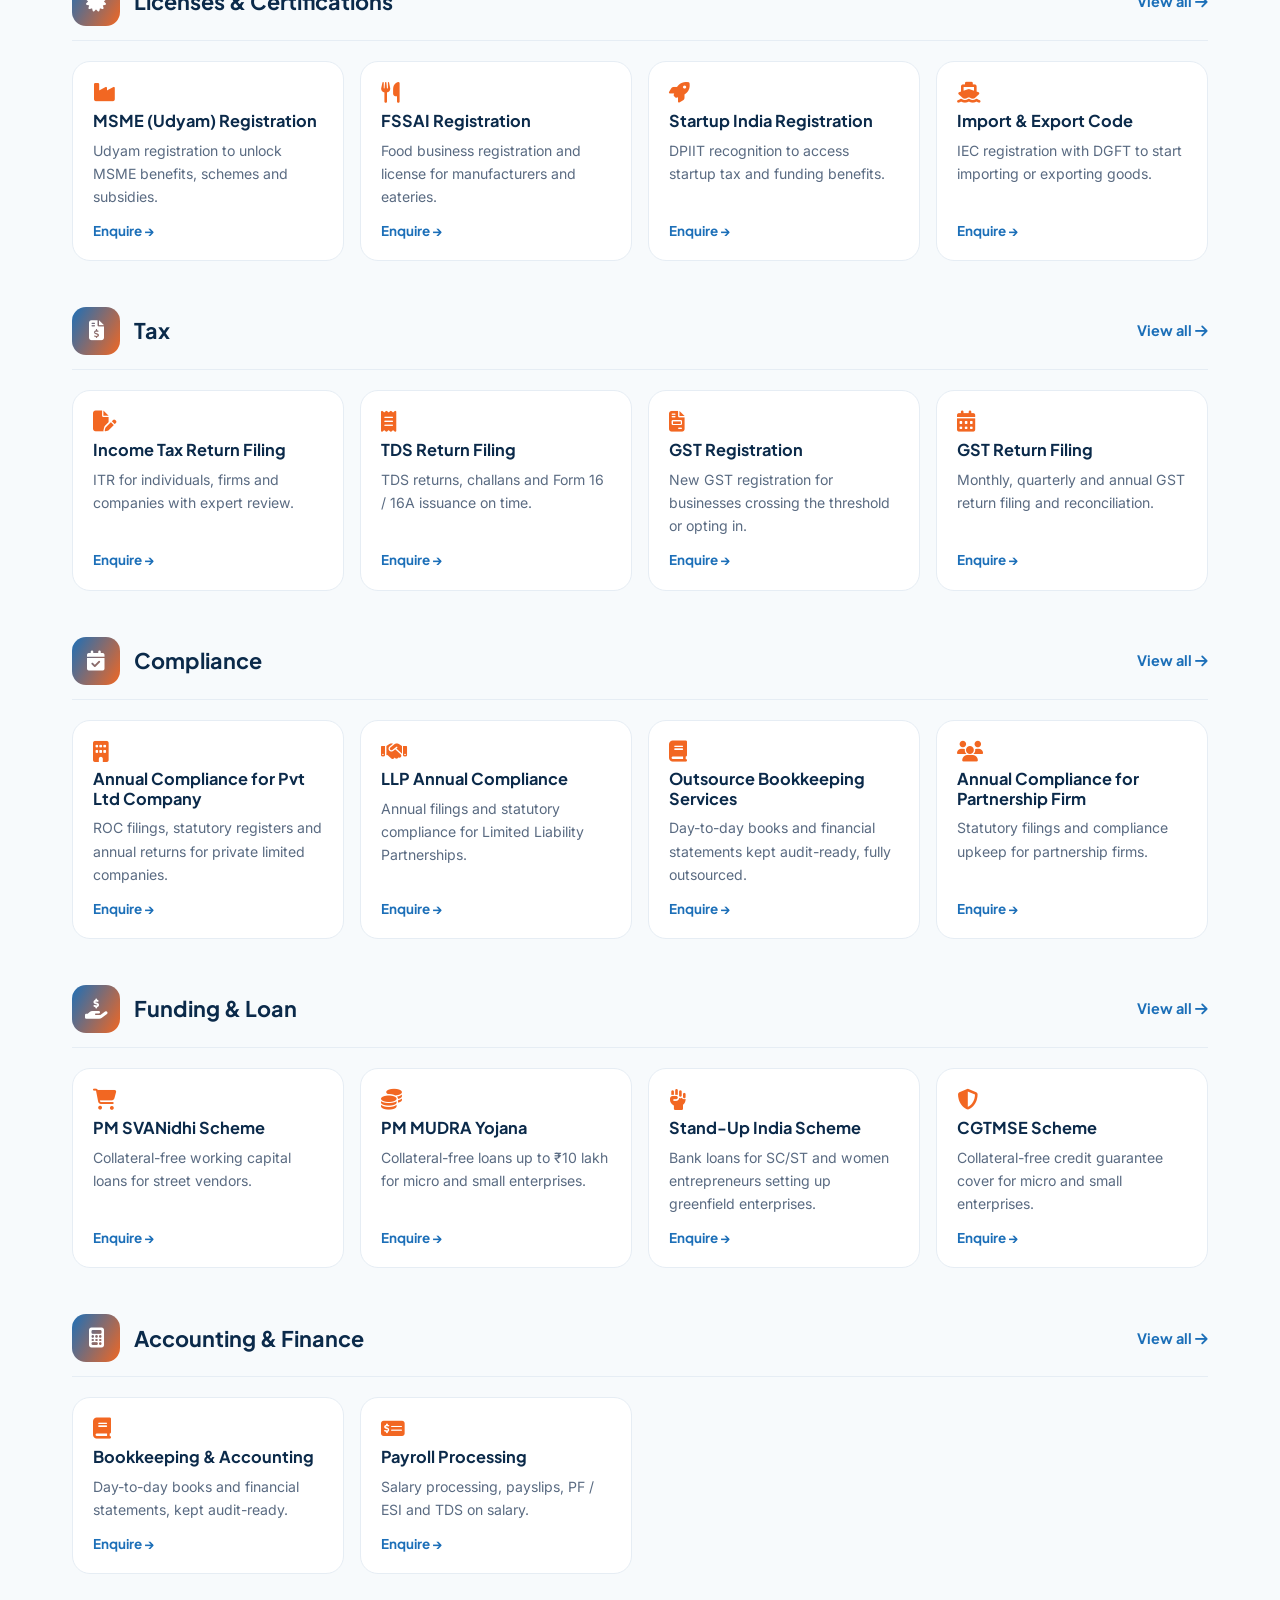
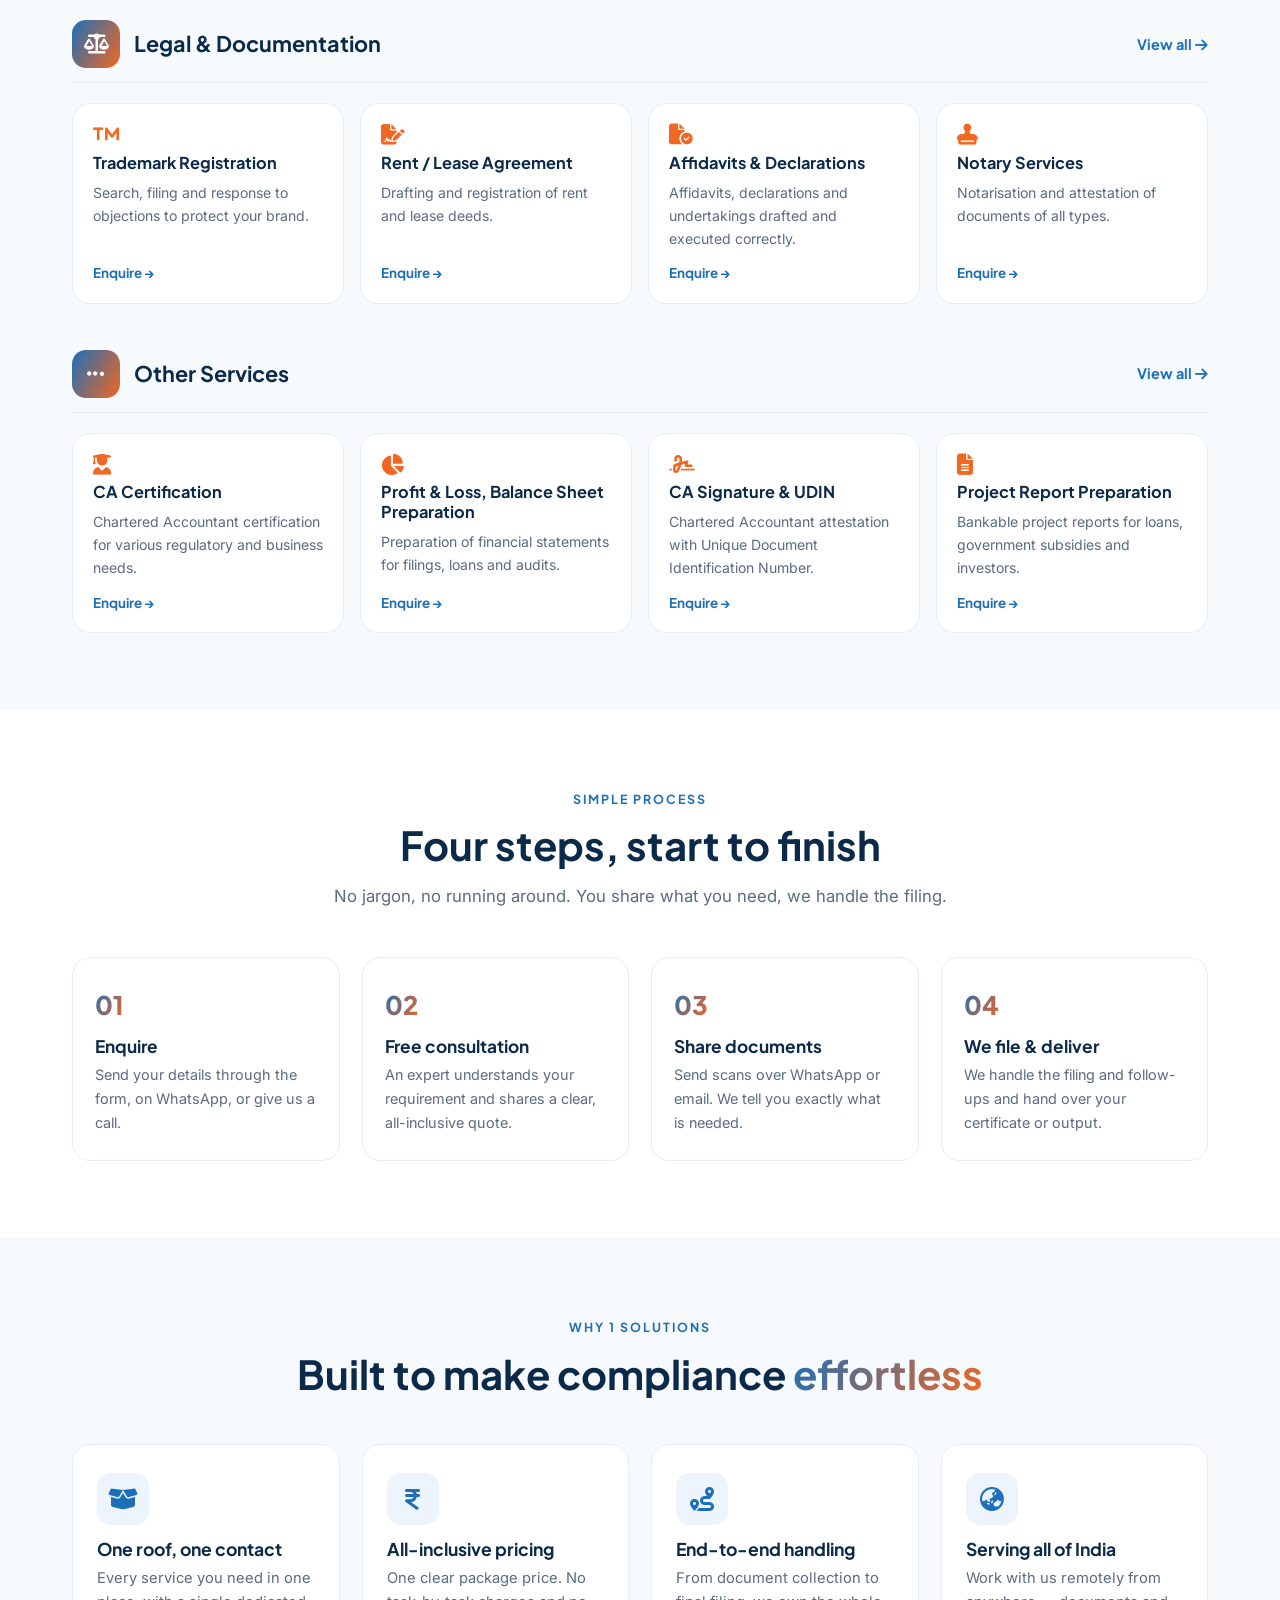
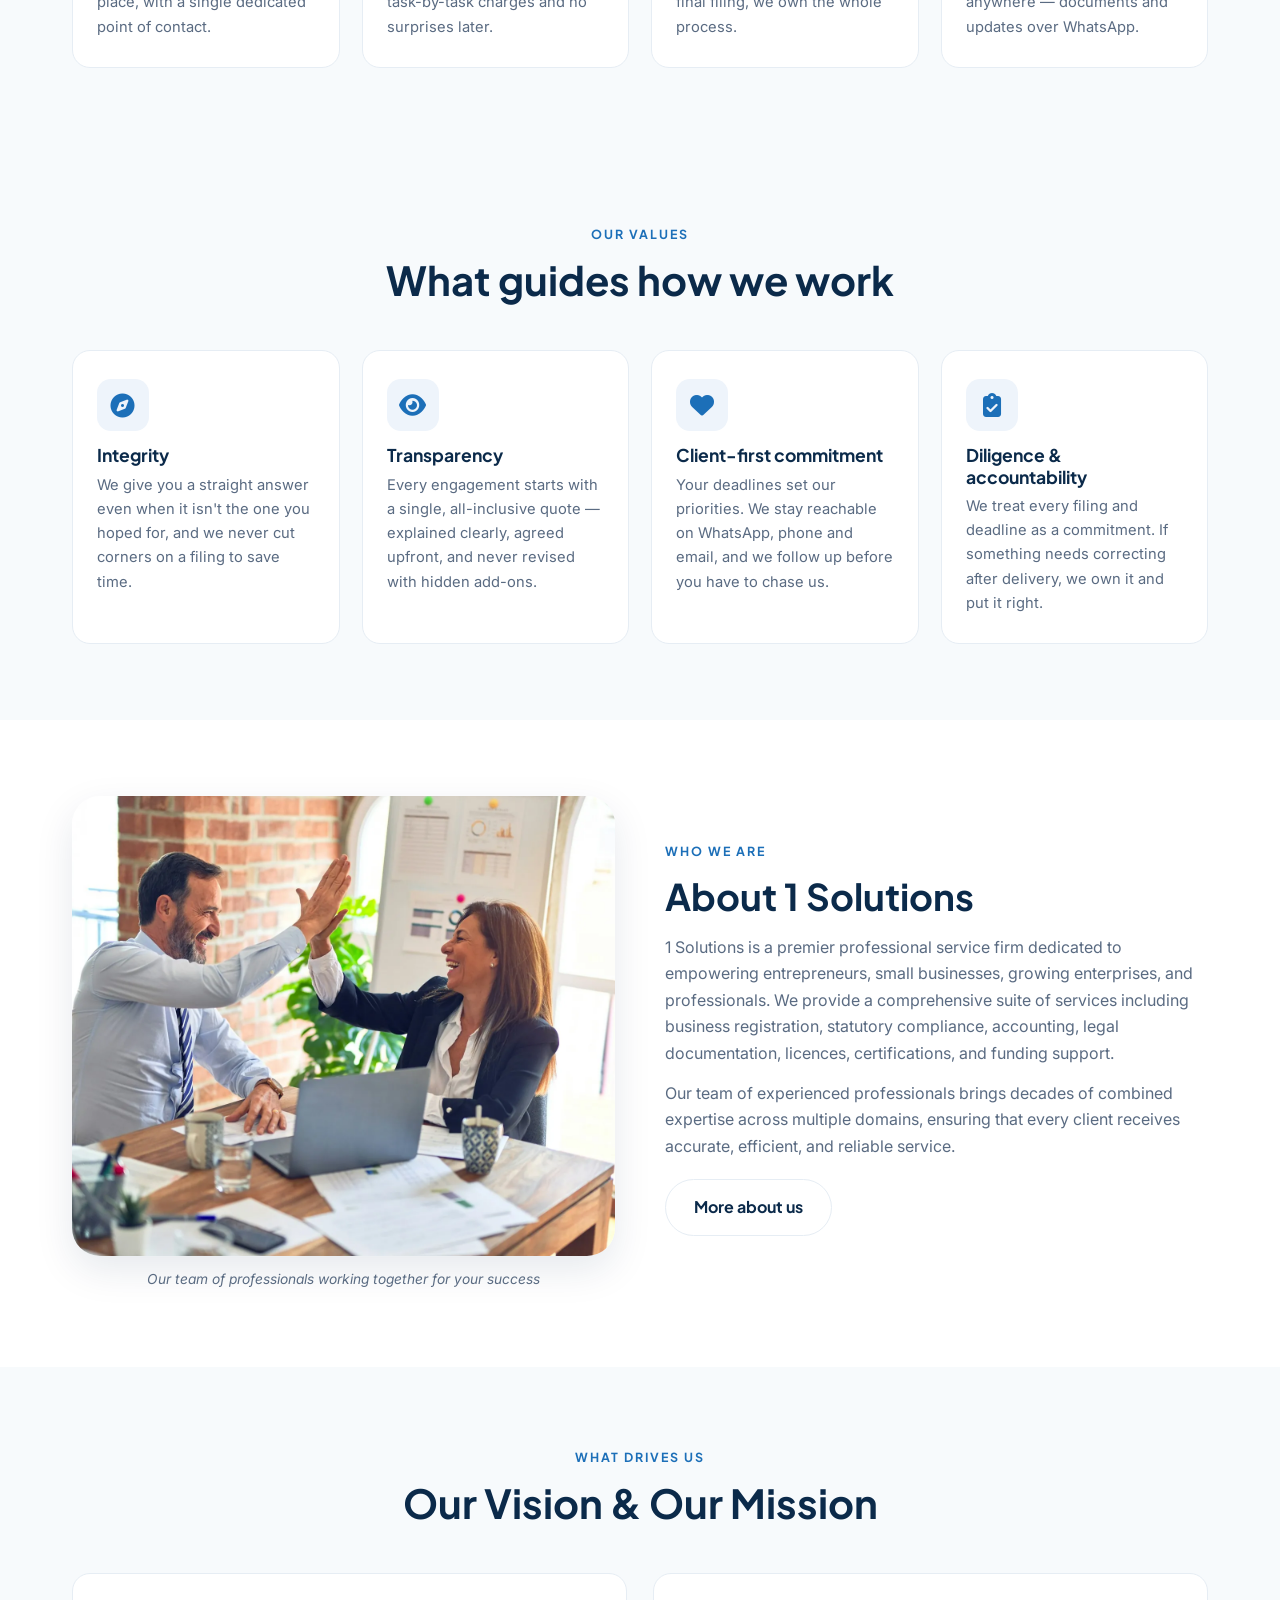
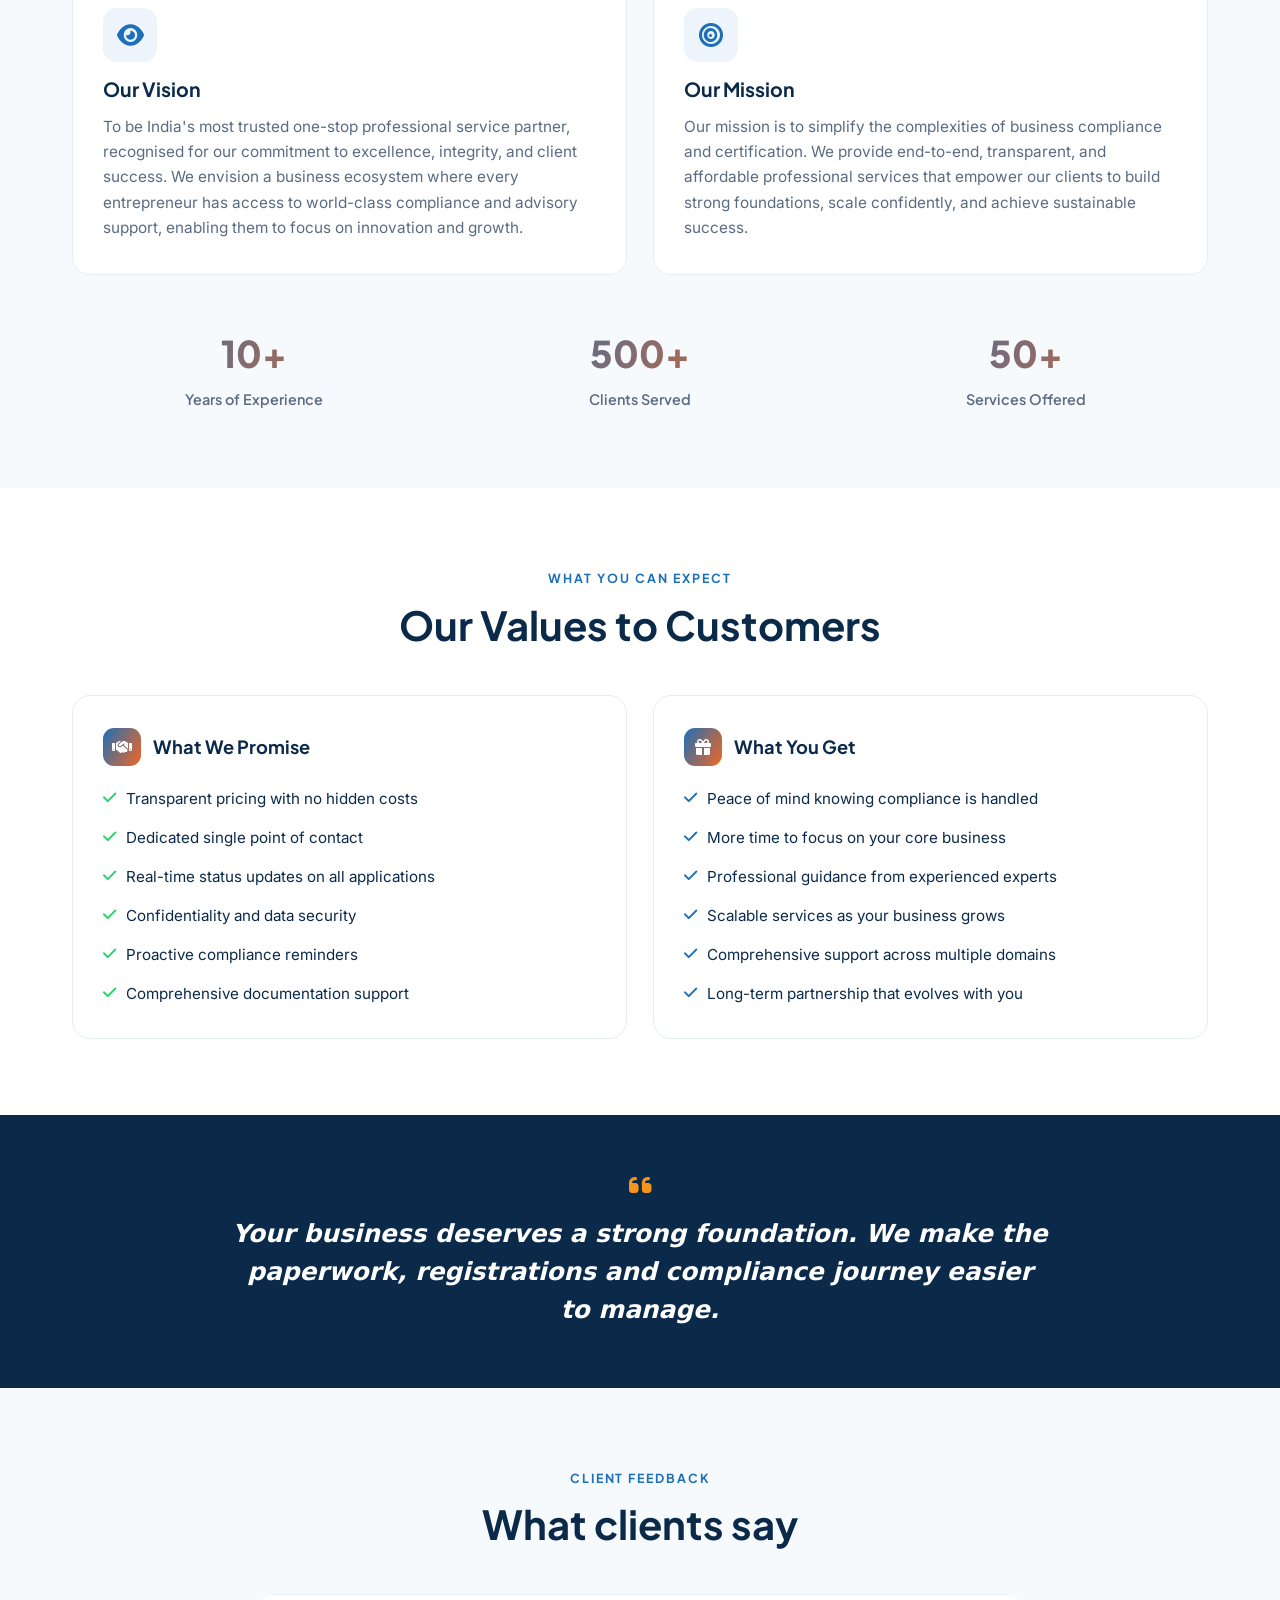
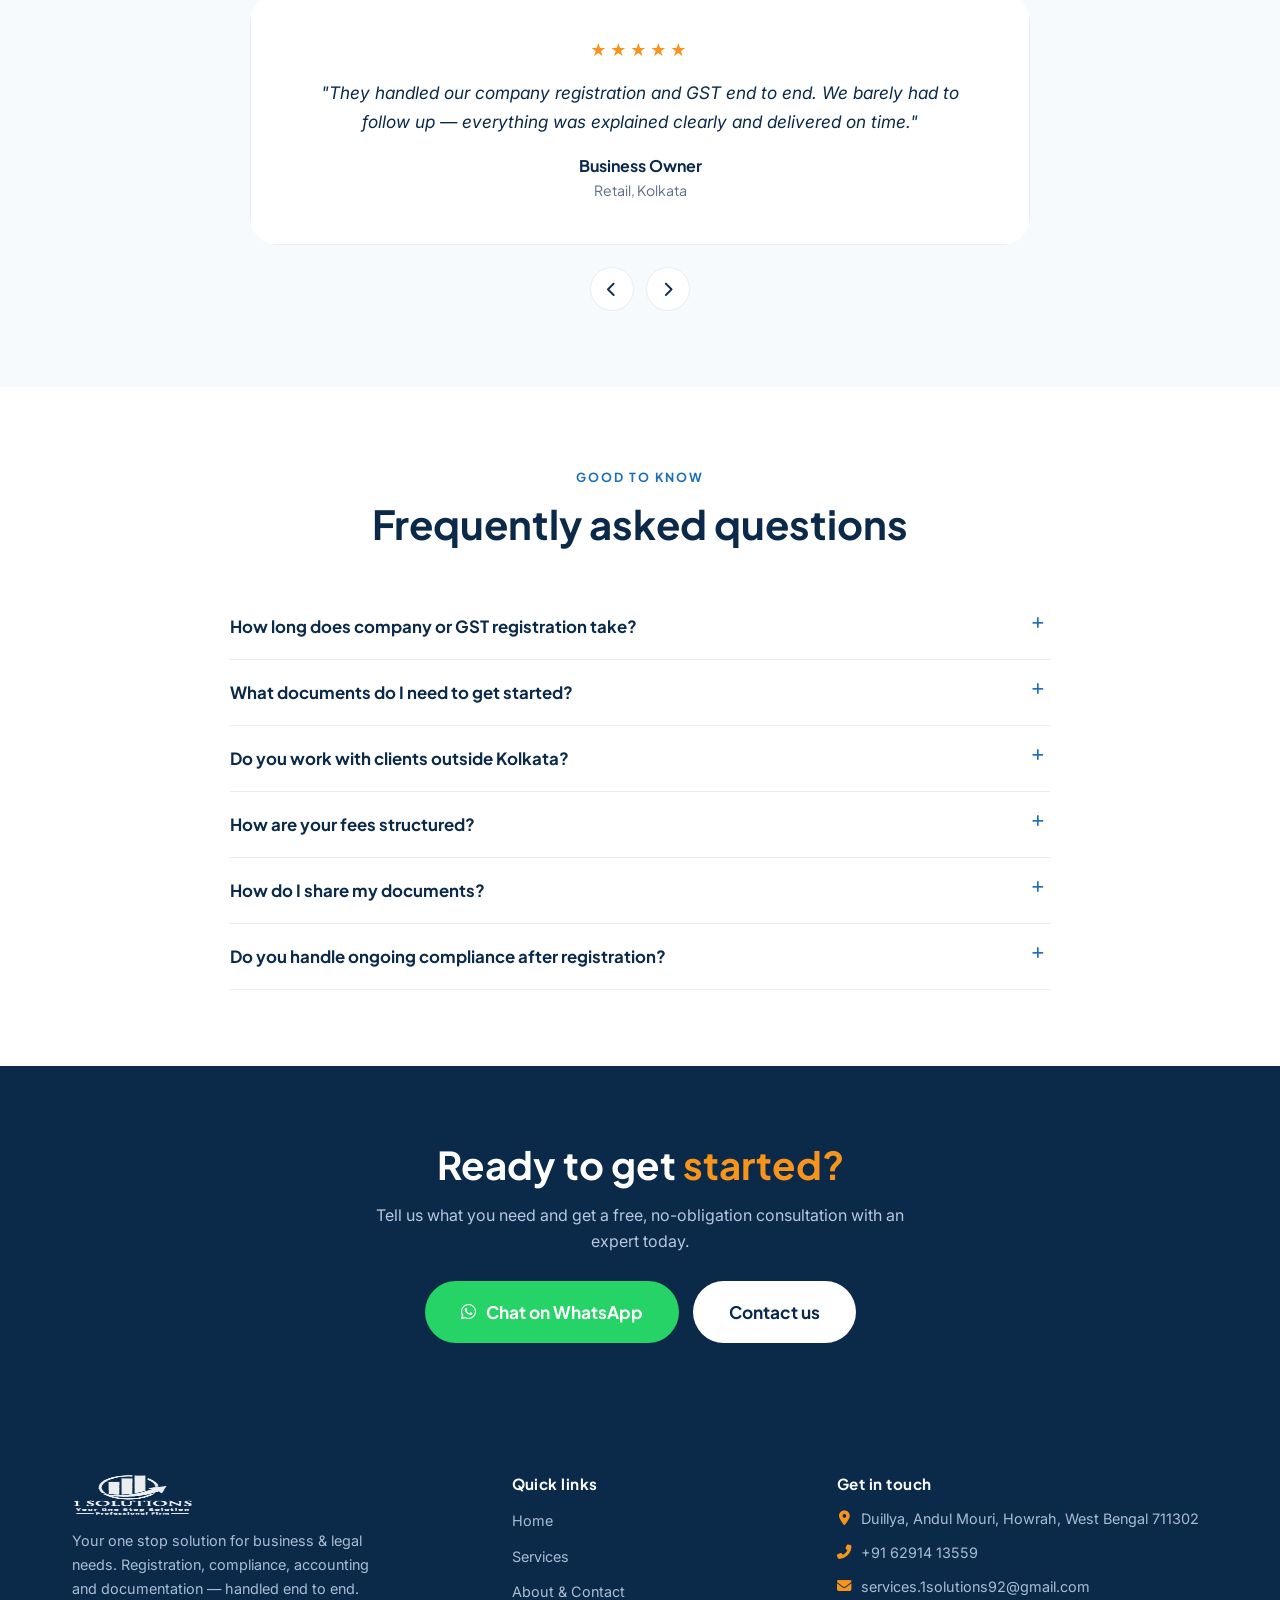
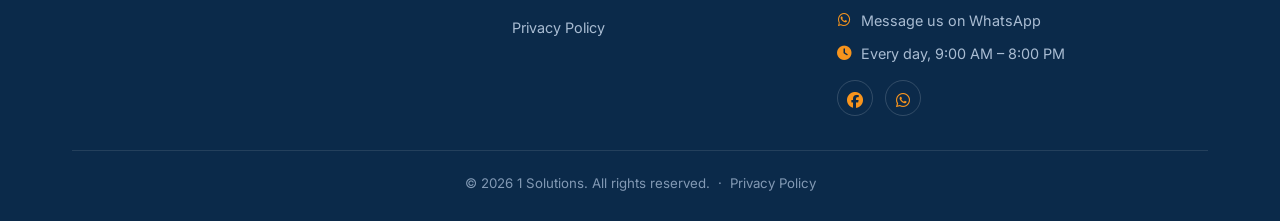
==== commit 08cb4bcc: "Add About Us, Vision, Mission, and Values to Customers sections to home page Replaces the old About " ====
--- a/index.html
+++ b/index.html
@@ -402,23 +402,89 @@
   </div>
 </section>
 
-<!-- ===== ABOUT PREVIEW ===== -->
-<section class="section section--white">
+<!-- ===== ABOUT 1 SOLUTIONS ===== -->
+<section class="section section--white" id="about">
   <div class="container split">
-    <img src="images/handshake.webp" alt="Advisers meeting a client" width="1200" height="800" loading="lazy" />
+    <figure class="split-figure">
+      <img src="images/hero.webp" alt="Team of 1 Solutions professionals working together in an office" width="1200" height="800" loading="lazy" />
+      <figcaption>Our team of professionals working together for your success</figcaption>
+    </figure>
     <div>
-      <span class="eyebrow">About 1 Solutions</span>
-      <h2>A single, reliable partner for your back office</h2>
-      <p>Rather than juggling a company secretary, an accountant and a lawyer separately, our clients work with one team that covers registration, tax, accounting and legal documentation together.</p>
-      <p>We are based in Duillya, Andul Mouri, Howrah, and support founders and businesses across India — mostly over WhatsApp, email and phone.</p>
-      <p>Founded by Kunal Dutta, CPA.</p>
-      <ul class="checklist">
-        <li><i class="fas fa-check"></i> One dedicated point of contact per client</li>
-        <li><i class="fas fa-check"></i> All-inclusive quote agreed before we start</li>
-        <li><i class="fas fa-check"></i> Support that continues after registration</li>
-      </ul>
+      <span class="eyebrow">Who we are</span>
+      <h2>About 1 Solutions</h2>
+      <p>1 Solutions is a premier professional service firm dedicated to empowering entrepreneurs, small businesses, growing enterprises, and professionals. We provide a comprehensive suite of services including business registration, statutory compliance, accounting, legal documentation, licences, certifications, and funding support.</p>
+      <p>Our team of experienced professionals brings decades of combined expertise across multiple domains, ensuring that every client receives accurate, efficient, and reliable service.</p>
       <p style="margin-top:20px"><a href="about-contact.html" class="btn btn--ghost">More about us</a></p>
     </div>
+  </div>
+</section>
+
+<!-- ===== OUR VISION & OUR MISSION ===== -->
+<section class="section section--tint" id="vision-mission">
+  <div class="container">
+    <div class="section-head">
+      <span class="eyebrow">What drives us</span>
+      <h2>Our Vision &amp; Our Mission</h2>
+    </div>
+    <div class="vm-grid">
+      <div class="vm-card">
+        <i class="fas fa-eye"></i>
+        <h3>Our Vision</h3>
+        <p>To be India's most trusted one-stop professional service partner, recognised for our commitment to excellence, integrity, and client success. We envision a business ecosystem where every entrepreneur has access to world-class compliance and advisory support, enabling them to focus on innovation and growth.</p>
+      </div>
+      <div class="vm-card">
+        <i class="fas fa-bullseye"></i>
+        <h3>Our Mission</h3>
+        <p>Our mission is to simplify the complexities of business compliance and certification. We provide end-to-end, transparent, and affordable professional services that empower our clients to build strong foundations, scale confidently, and achieve sustainable success.</p>
+      </div>
+    </div>
+    <div class="stats-strip">
+      <div class="stat-item"><span class="stat-num">10+</span><span class="stat-label">Years of Experience</span></div>
+      <div class="stat-item"><span class="stat-num">500+</span><span class="stat-label">Clients Served</span></div>
+      <div class="stat-item"><span class="stat-num">50+</span><span class="stat-label">Services Offered</span></div>
+    </div>
+  </div>
+</section>
+
+<!-- ===== OUR VALUES TO CUSTOMERS ===== -->
+<section class="section section--white" id="values-to-customers">
+  <div class="container">
+    <div class="section-head">
+      <span class="eyebrow">What you can expect</span>
+      <h2>Our Values to Customers</h2>
+    </div>
+    <div class="promise-grid">
+      <div class="promise-card">
+        <h3><i class="fas fa-handshake"></i> What We Promise</h3>
+        <ul>
+          <li><i class="fas fa-check"></i> Transparent pricing with no hidden costs</li>
+          <li><i class="fas fa-check"></i> Dedicated single point of contact</li>
+          <li><i class="fas fa-check"></i> Real-time status updates on all applications</li>
+          <li><i class="fas fa-check"></i> Confidentiality and data security</li>
+          <li><i class="fas fa-check"></i> Proactive compliance reminders</li>
+          <li><i class="fas fa-check"></i> Comprehensive documentation support</li>
+        </ul>
+      </div>
+      <div class="promise-card promise-card--get">
+        <h3><i class="fas fa-gift"></i> What You Get</h3>
+        <ul>
+          <li><i class="fas fa-check"></i> Peace of mind knowing compliance is handled</li>
+          <li><i class="fas fa-check"></i> More time to focus on your core business</li>
+          <li><i class="fas fa-check"></i> Professional guidance from experienced experts</li>
+          <li><i class="fas fa-check"></i> Scalable services as your business grows</li>
+          <li><i class="fas fa-check"></i> Comprehensive support across multiple domains</li>
+          <li><i class="fas fa-check"></i> Long-term partnership that evolves with you</li>
+        </ul>
+      </div>
+    </div>
+  </div>
+</section>
+
+<!-- ===== HIGHLIGHT QUOTE BANNER ===== -->
+<section class="quote-banner">
+  <div class="container">
+    <i class="fas fa-quote-left"></i>
+    <blockquote>Your business deserves a strong foundation. We make the paperwork, registrations and compliance journey easier to manage.</blockquote>
   </div>
 </section>
 
--- a/css/styles.css
+++ b/css/styles.css
@@ -439,6 +439,60 @@
 .split .checklist { margin-top: 18px; display: grid; gap: 10px; }
 .split .checklist li { display: flex; gap: 10px; align-items: flex-start; font-size: 0.96rem; color: var(--navy); }
 .split .checklist i { color: var(--wa-green); margin-top: 4px; }
+.split-figure { margin: 0; }
+.split-figure img { border-radius: var(--radius-lg); box-shadow: var(--shadow); width: 100%; max-height: 460px; object-fit: cover; }
+.split-figure figcaption { margin-top: 12px; font-size: 0.86rem; color: var(--muted); text-align: center; font-style: italic; }
+
+/* ===== OUR VISION & OUR MISSION ===== */
+.vm-grid { display: grid; grid-template-columns: 1fr 1fr; gap: 26px; margin-bottom: 48px; }
+.vm-card { background: var(--surface); border: 1px solid var(--line); border-radius: var(--radius); padding: 34px 30px; }
+.vm-card i {
+  font-size: 1.5rem;
+  color: var(--blue);
+  background: #eef4fb;
+  width: 54px; height: 54px;
+  display: grid; place-items: center;
+  border-radius: 14px;
+  margin-bottom: 16px;
+}
+.vm-card h3 { font-size: 1.22rem; margin-bottom: 12px; }
+.vm-card p { color: var(--muted); font-size: 0.96rem; }
+
+.stats-strip { display: grid; grid-template-columns: repeat(3, 1fr); gap: 22px; text-align: center; }
+.stat-num { display: block; font-family: var(--font-head); font-weight: 800; font-size: 2.3rem; background: var(--gradient); -webkit-background-clip: text; background-clip: text; color: transparent; }
+.stat-label { display: block; margin-top: 4px; font-family: var(--font-head); font-weight: 600; font-size: 0.9rem; color: var(--muted); }
+
+/* ===== OUR VALUES TO CUSTOMERS ===== */
+.promise-grid { display: grid; grid-template-columns: 1fr 1fr; gap: 26px; }
+.promise-card { background: var(--surface); border: 1px solid var(--line); border-radius: var(--radius); padding: 32px 30px; }
+.promise-card h3 { display: flex; align-items: center; gap: 12px; font-size: 1.14rem; margin-bottom: 20px; }
+.promise-card h3 i {
+  flex-shrink: 0;
+  width: 38px; height: 38px;
+  display: grid; place-items: center;
+  border-radius: 11px;
+  background: var(--gradient);
+  color: #fff;
+  font-size: 1rem;
+}
+.promise-card ul { display: grid; gap: 14px; }
+.promise-card li { display: flex; gap: 10px; align-items: flex-start; font-size: 0.95rem; color: var(--navy); }
+.promise-card li i { color: var(--wa-green); margin-top: 4px; flex-shrink: 0; }
+.promise-card--get li i { color: var(--blue); }
+
+/* ===== HIGHLIGHT QUOTE BANNER ===== */
+.quote-banner { background: var(--navy); text-align: center; padding: 58px 0; }
+.quote-banner i { color: var(--orange-light); font-size: 1.6rem; margin-bottom: 16px; }
+.quote-banner blockquote {
+  font-family: var(--font-head);
+  font-weight: 600;
+  font-style: italic;
+  font-size: clamp(1.15rem, 2.4vw, 1.55rem);
+  color: #fff;
+  line-height: 1.55;
+  max-width: 820px;
+  margin: 0 auto;
+}
 
 /* ===== CONTACT ===== */
 .contact-grid { display: grid; grid-template-columns: 1fr 1fr; gap: 44px; align-items: start; }
@@ -539,8 +593,9 @@
   .trust-grid { grid-template-columns: repeat(2, 1fr); gap: 22px; }
   .steps { grid-template-columns: repeat(2, 1fr); }
   .split, .contact-grid { grid-template-columns: 1fr; gap: 32px; }
-  .split img { order: -1; }
+  .split img, .split-figure { order: -1; }
   .footer-grid { grid-template-columns: 1fr 1fr; gap: 30px; }
+  .vm-grid, .promise-grid { grid-template-columns: 1fr; }
 }
 
 @media (max-width: 860px) {
@@ -579,6 +634,7 @@
   .trust-grid { grid-template-columns: 1fr; }
   .steps { grid-template-columns: 1fr; }
   .brand-text .brand-tag { display: none; }
+  .stats-strip { grid-template-columns: 1fr; gap: 18px; }
 }
 
 /* ===== REDUCED MOTION ===== */
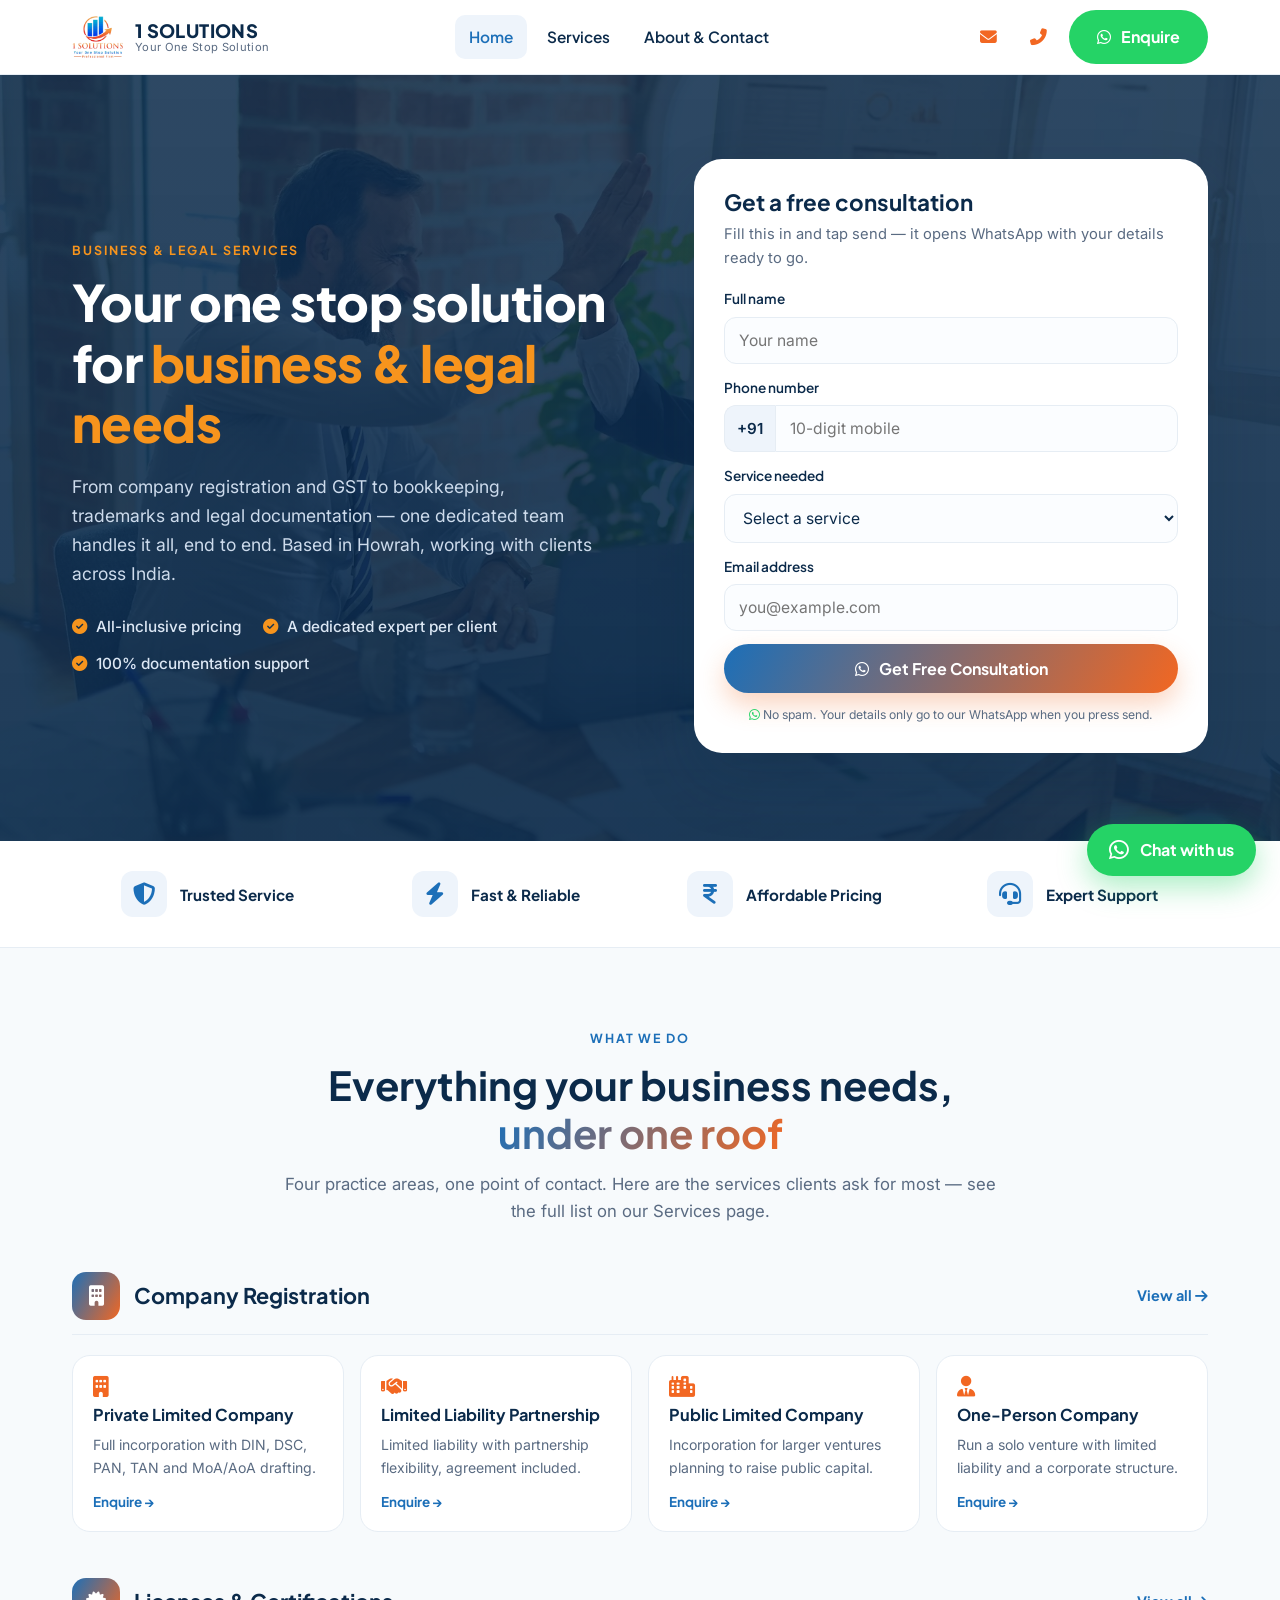
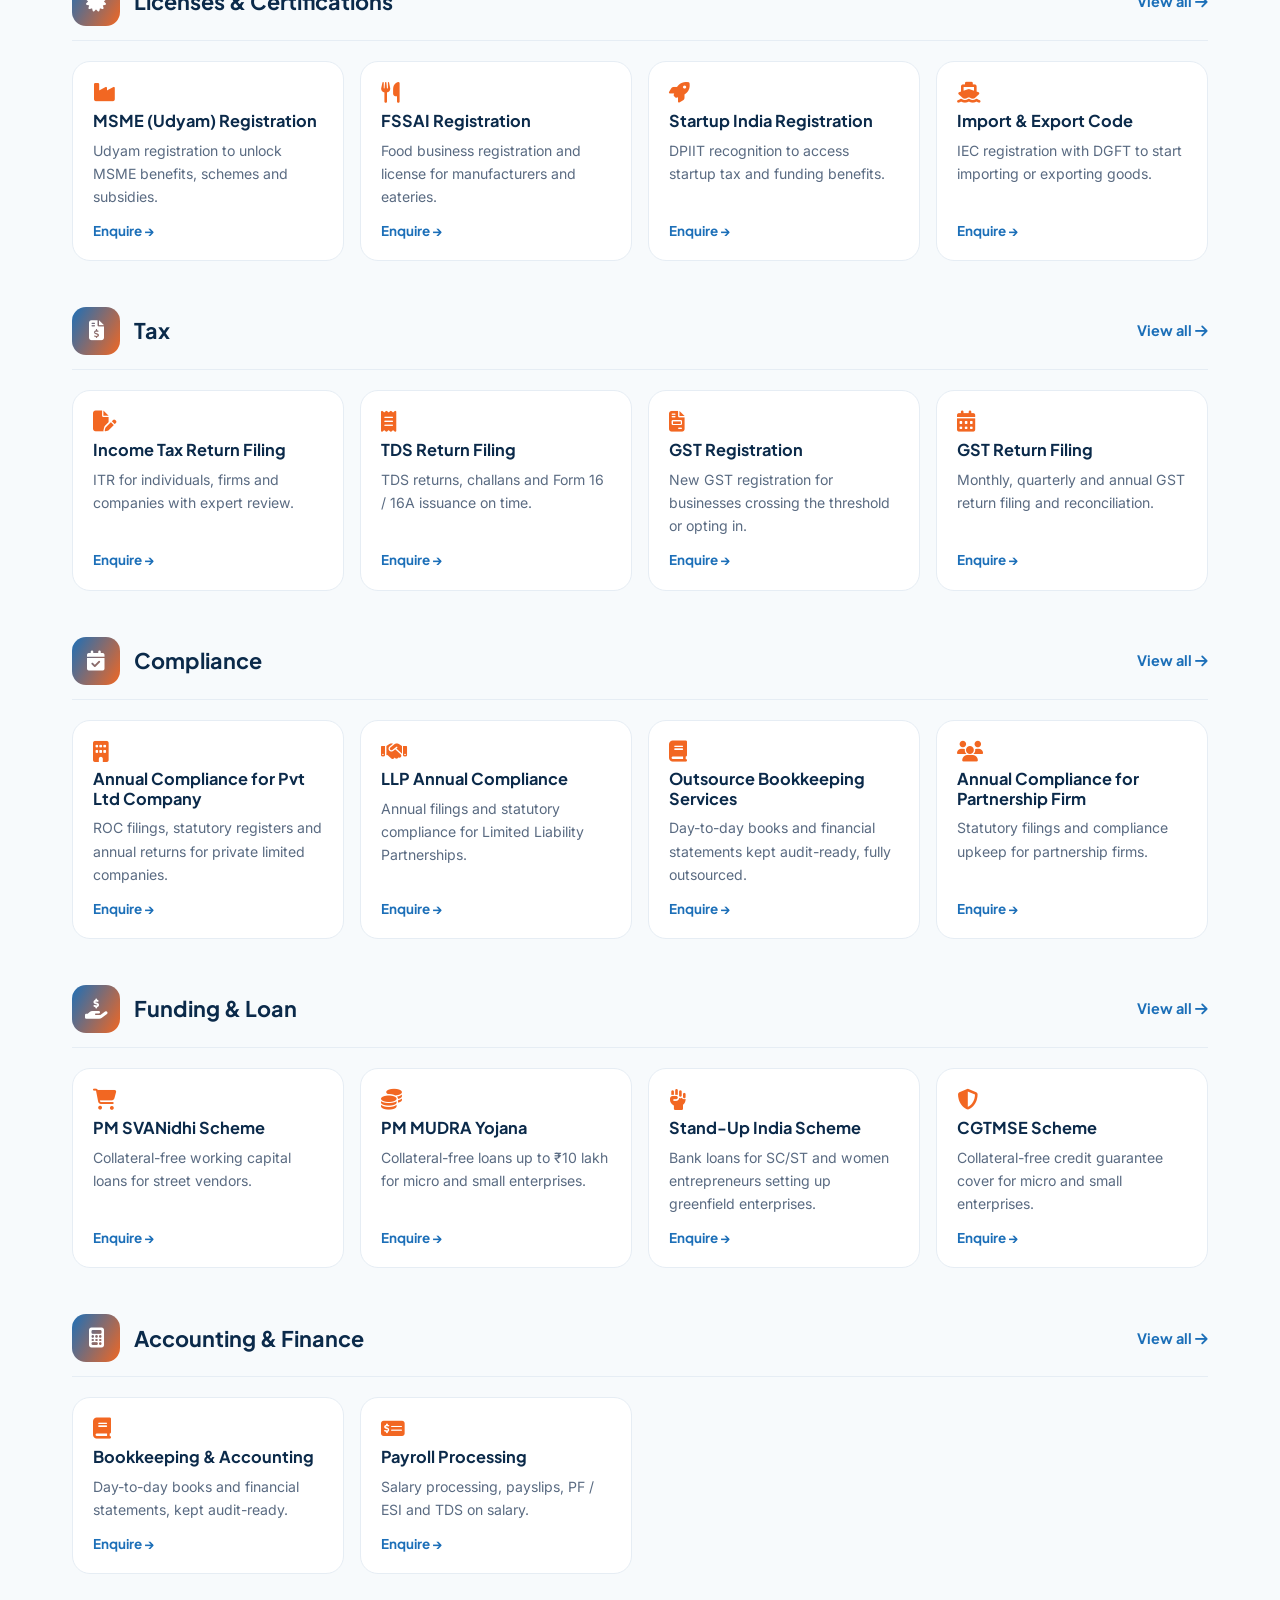
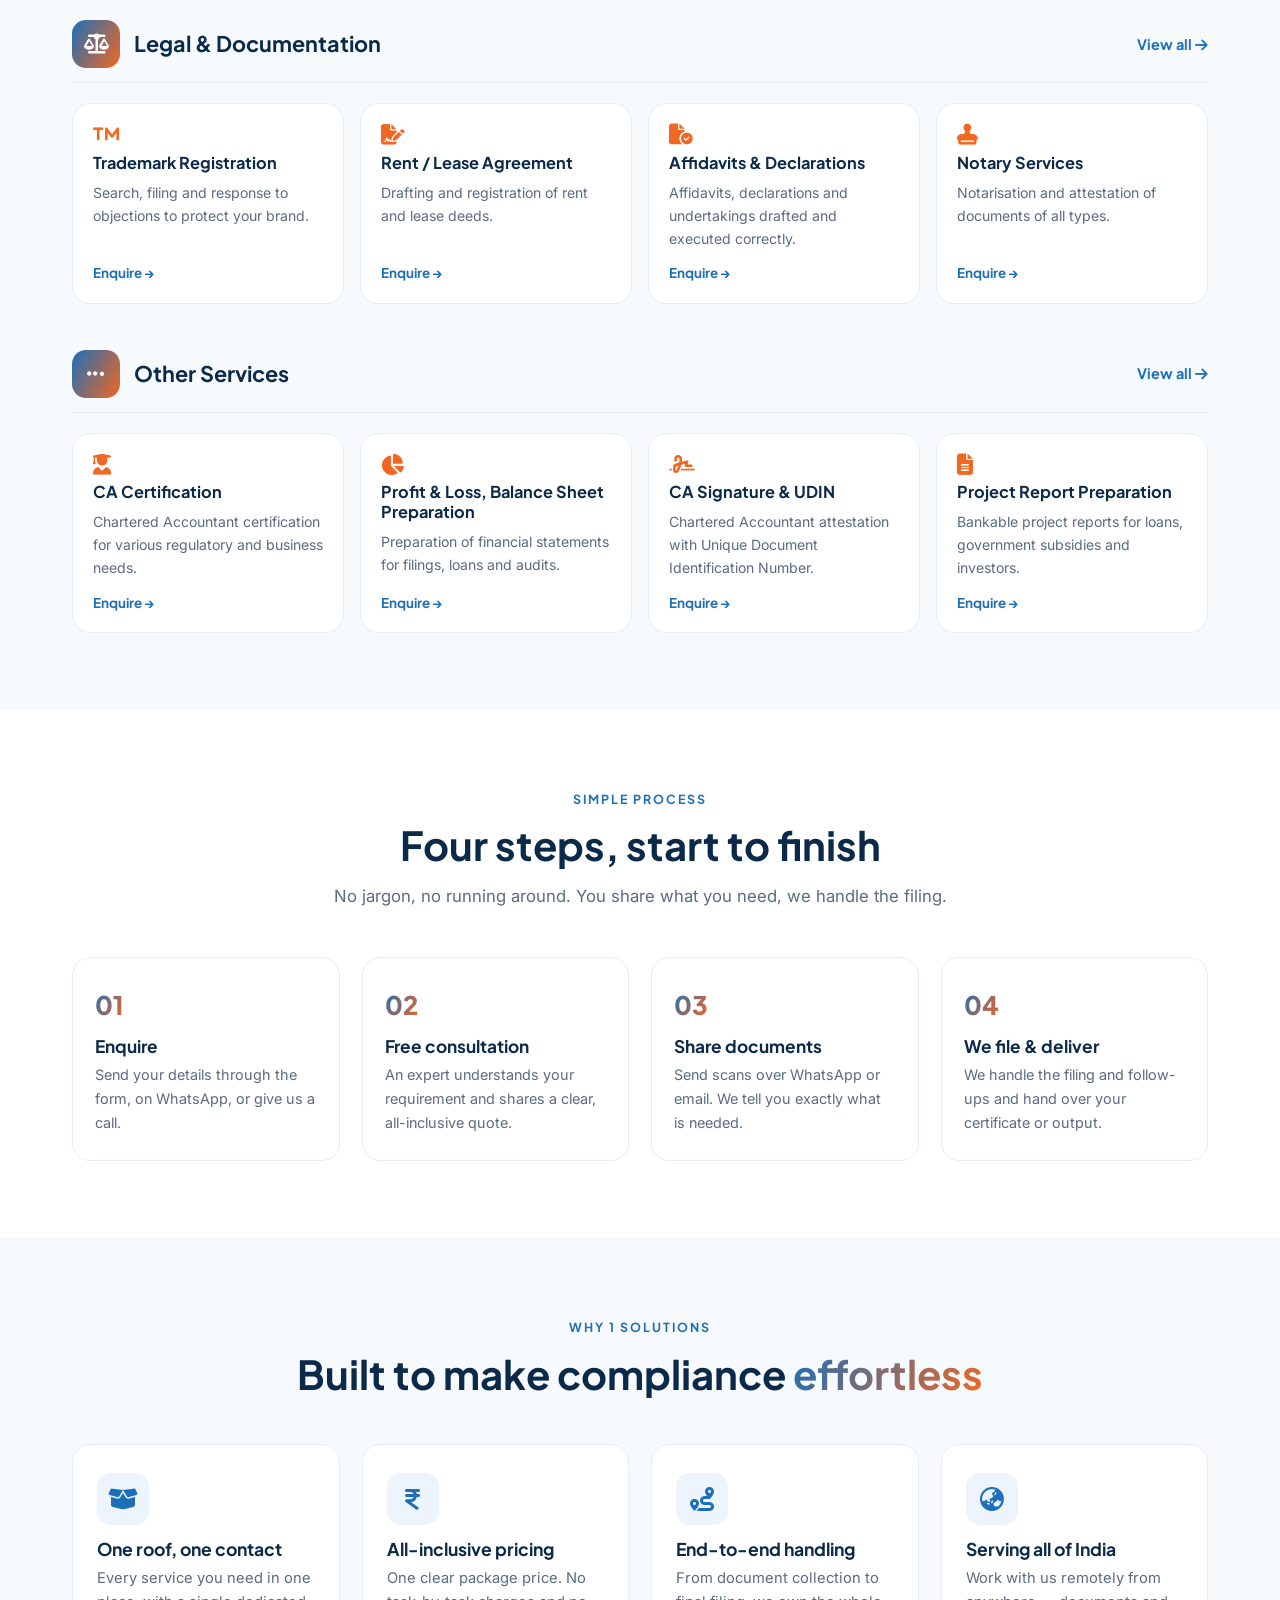
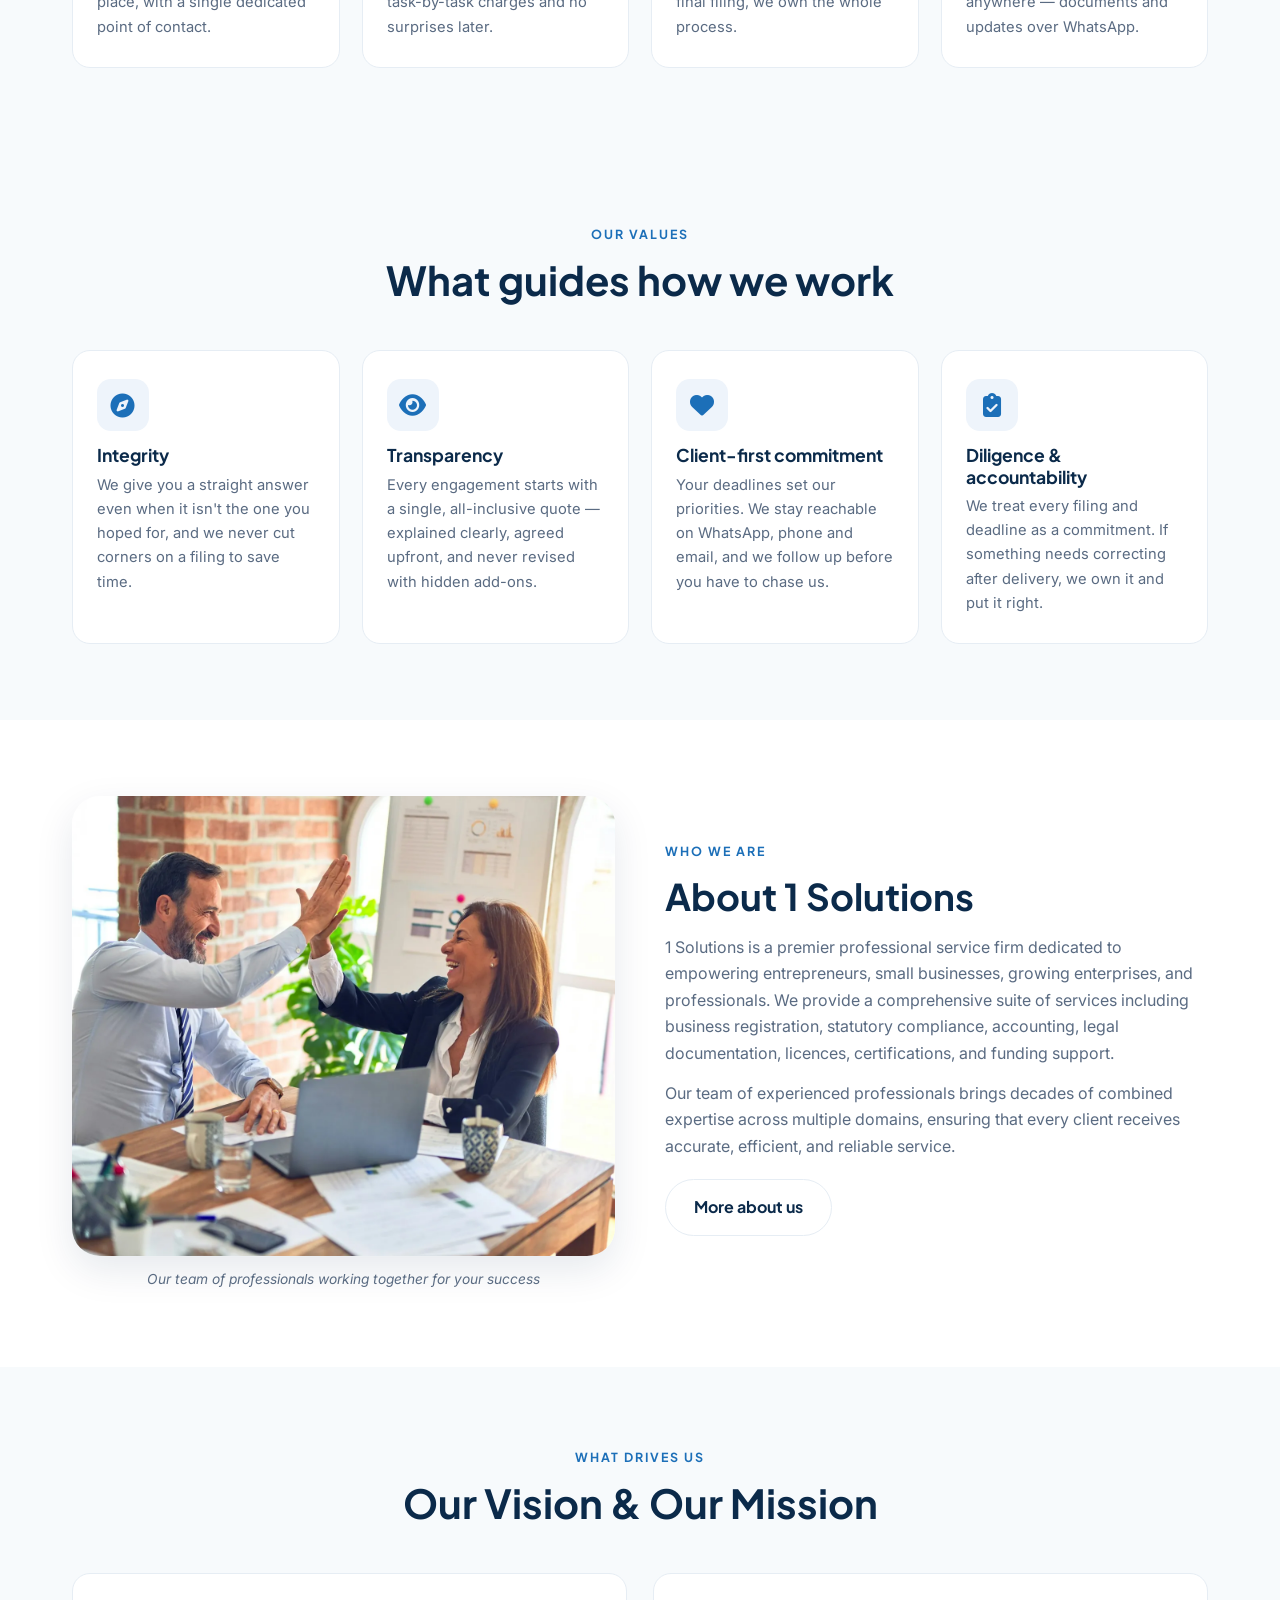
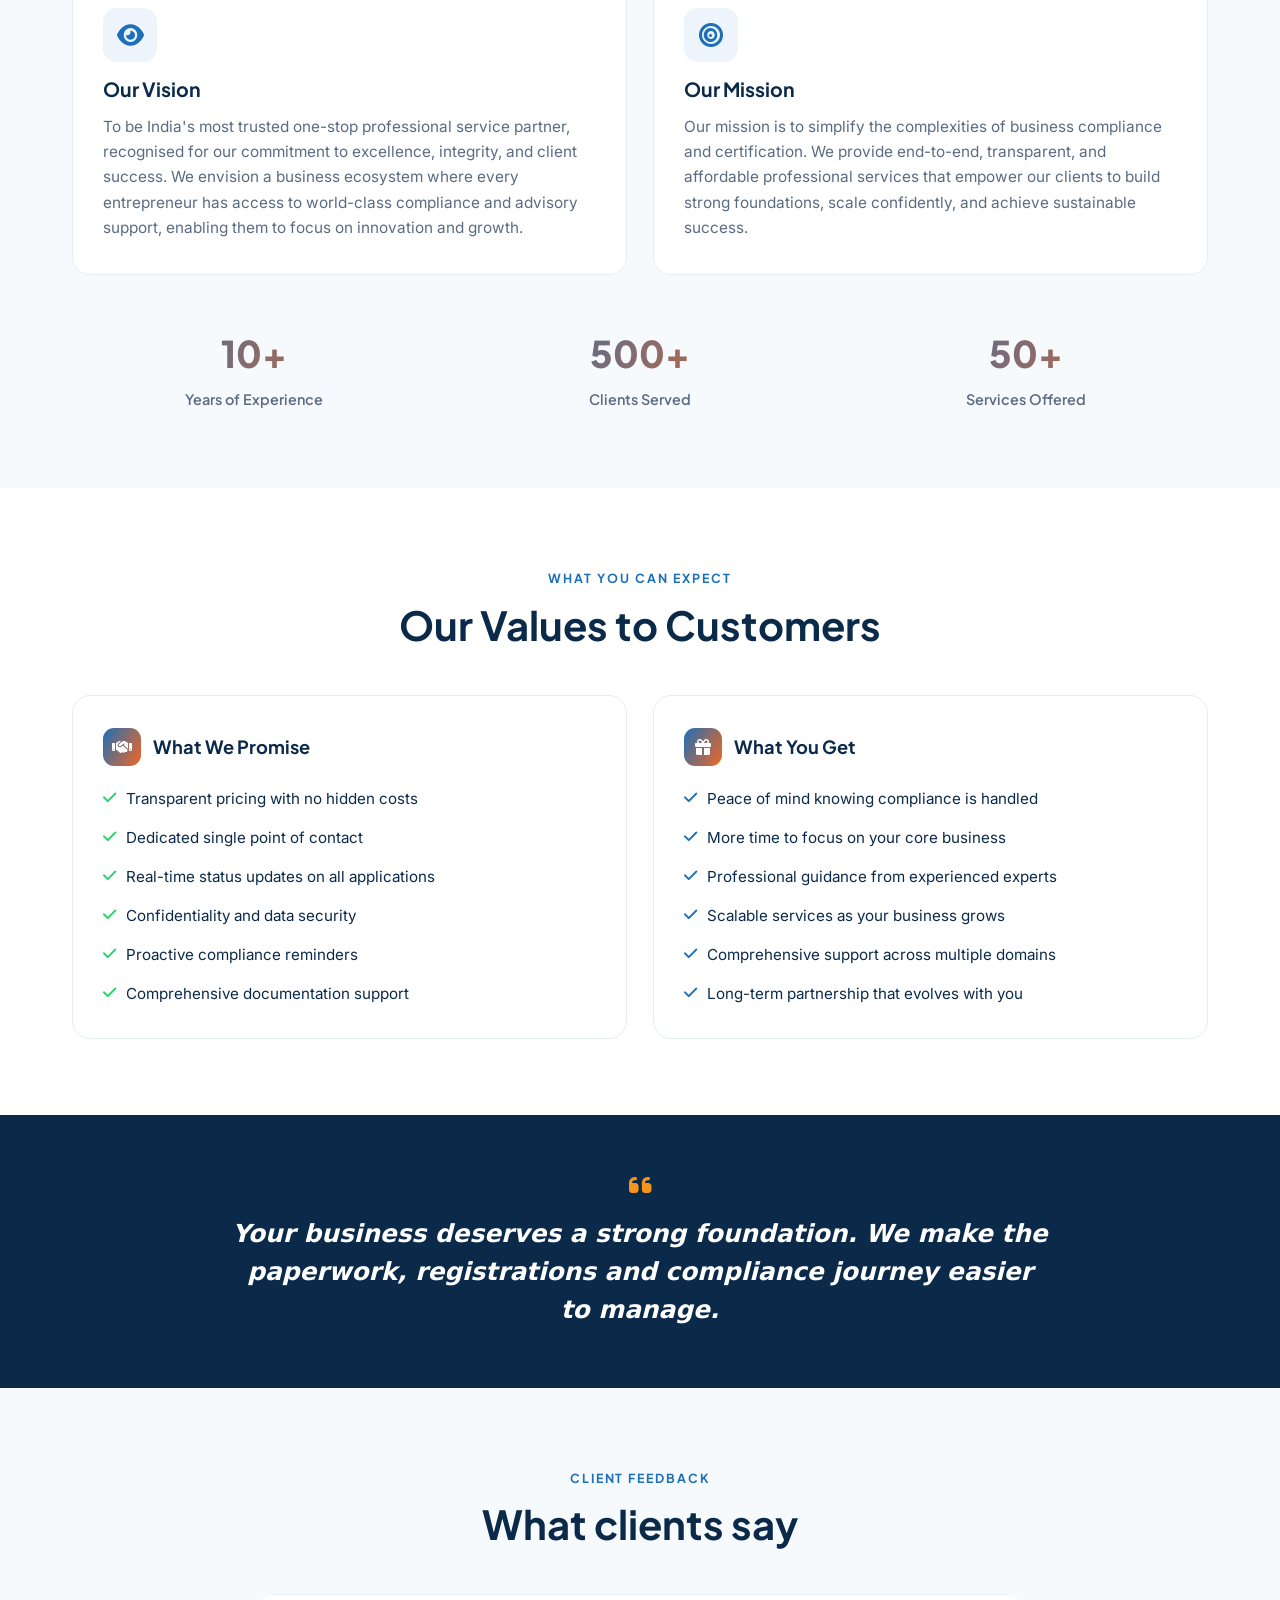
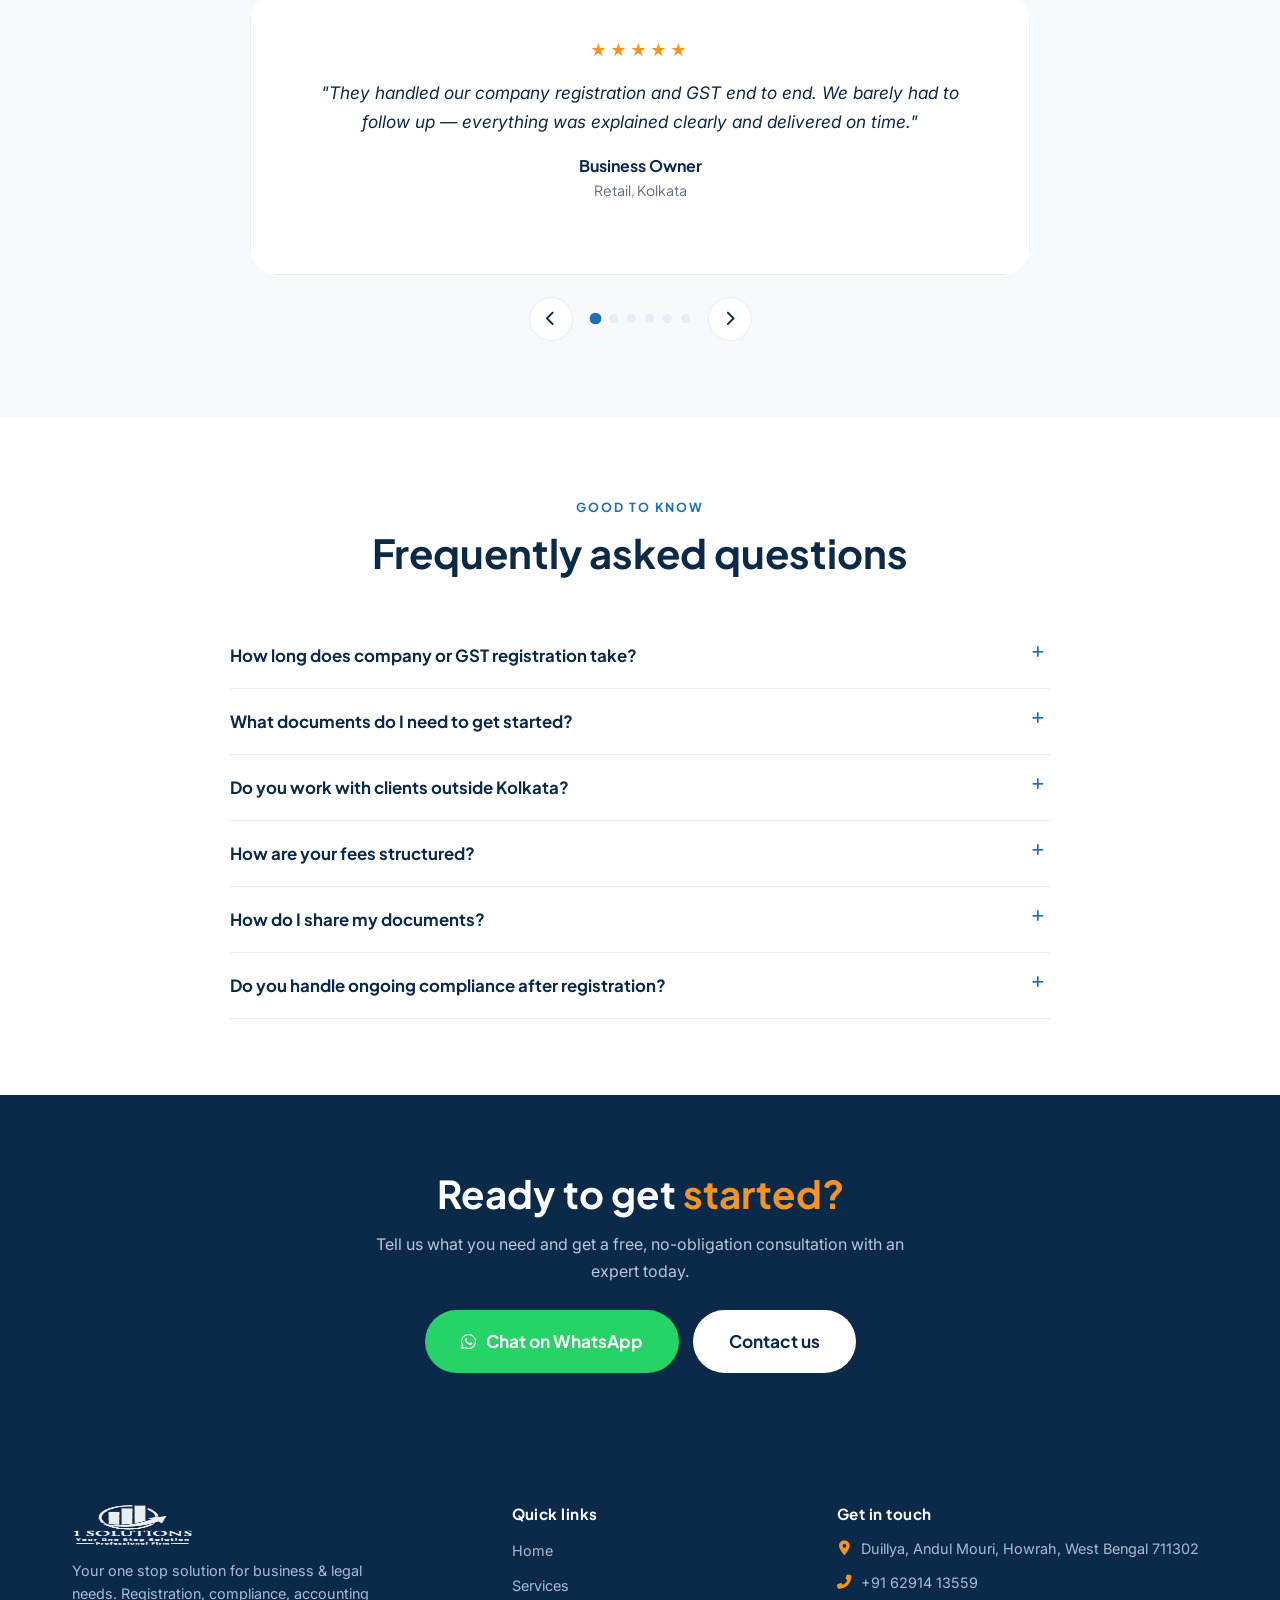
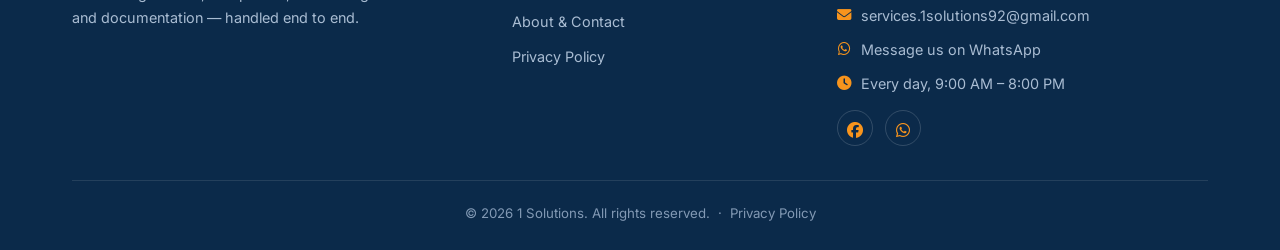
==== commit 7b970d9f: "Expand testimonials carousel to 6 reviews with dot navigation Adds 3 more anonymized placeholder tes" ====
--- a/index.html
+++ b/index.html
@@ -22,7 +22,7 @@
   <link rel="preconnect" href="https://fonts.gstatic.com" crossorigin />
   <link href="https://fonts.googleapis.com/css2?family=Inter:wght@400;500;600&family=Plus+Jakarta+Sans:wght@600;700;800&display=swap" rel="stylesheet" />
   <link rel="stylesheet" href="https://cdnjs.cloudflare.com/ajax/libs/font-awesome/6.5.1/css/all.min.css" />
-  <link rel="stylesheet" href="css/styles.css" />
+  <link rel="stylesheet" href="css/styles.css?v=3" />
 
   <!-- Google Analytics 4 — paste snippet here when ready -->
 
@@ -514,10 +514,26 @@
             <blockquote>"Got my trademark and rent agreement sorted without a single office visit. Responsive on WhatsApp and the pricing was exactly what was quoted."</blockquote>
             <figcaption class="tst-author">Founder <span>Startup, West Bengal</span></figcaption>
           </figure>
+          <figure class="tst-item">
+            <div class="stars">★★★★★</div>
+            <blockquote>"Needed FSSAI registration quickly before opening — they got it done within days and kept us updated on WhatsApp the whole time. Excellent service."</blockquote>
+            <figcaption class="tst-author">Owner <span>Restaurant, Kolkata</span></figcaption>
+          </figure>
+          <figure class="tst-item">
+            <div class="stars">★★★★★</div>
+            <blockquote>"Outsourced our payroll processing to them and it's been smooth for over a year now — payslips, PF and TDS handled without a single mistake."</blockquote>
+            <figcaption class="tst-author">HR Manager <span>Manufacturing unit, Hooghly</span></figcaption>
+          </figure>
+          <figure class="tst-item">
+            <div class="stars">★★★★☆</div>
+            <blockquote>"Helped us with MSME registration and guided us through a PM MUDRA loan application. Process took a bit longer than expected but the support was solid throughout."</blockquote>
+            <figcaption class="tst-author">Proprietor <span>Small business, Durgapur</span></figcaption>
+          </figure>
         </div>
       </div>
       <div class="tst-controls">
         <button data-tst="prev" aria-label="Previous testimonial"><i class="fas fa-chevron-left"></i></button>
+        <div class="tst-dots" id="tst-dots"></div>
         <button data-tst="next" aria-label="Next testimonial"><i class="fas fa-chevron-right"></i></button>
       </div>
     </div>
@@ -612,6 +628,6 @@
   <i class="fab fa-whatsapp"></i><span>Chat with us</span>
 </a>
 
-<script src="js/main.js"></script>
+<script src="js/main.js?v=2"></script>
 </body>
 </html>
--- a/css/styles.css
+++ b/css/styles.css
@@ -369,7 +369,7 @@
 .tst-item blockquote { font-size: 1.08rem; font-style: italic; color: var(--navy); line-height: 1.7; }
 .tst-item .tst-author { margin-top: 16px; font-family: var(--font-head); font-weight: 700; color: var(--navy); }
 .tst-item .tst-author span { display: block; font-weight: 400; font-size: 0.88rem; color: var(--muted); font-style: normal; }
-.tst-controls { display: flex; justify-content: center; gap: 12px; margin-top: 22px; }
+.tst-controls { display: flex; align-items: center; justify-content: center; gap: 18px; margin-top: 22px; }
 .tst-controls button {
   width: 44px; height: 44px;
   border-radius: 50%;
@@ -378,9 +378,22 @@
   color: var(--navy);
   cursor: pointer;
   font-size: 0.95rem;
+  flex-shrink: 0;
   transition: border-color 0.15s, color 0.15s;
 }
 .tst-controls button:hover { border-color: var(--blue); color: var(--blue); }
+.tst-dots { display: flex; align-items: center; gap: 9px; }
+.tst-dots button {
+  width: 9px; height: 9px;
+  border-radius: 50%;
+  border: none;
+  padding: 0;
+  background: var(--line);
+  cursor: pointer;
+  transition: background 0.15s, transform 0.15s;
+}
+.tst-dots button:hover { background: var(--blue-600); }
+.tst-dots button.is-active { background: var(--blue); transform: scale(1.3); }
 
 /* ===== FAQ ===== */
 .faq-list { max-width: 820px; margin: 0 auto; }
